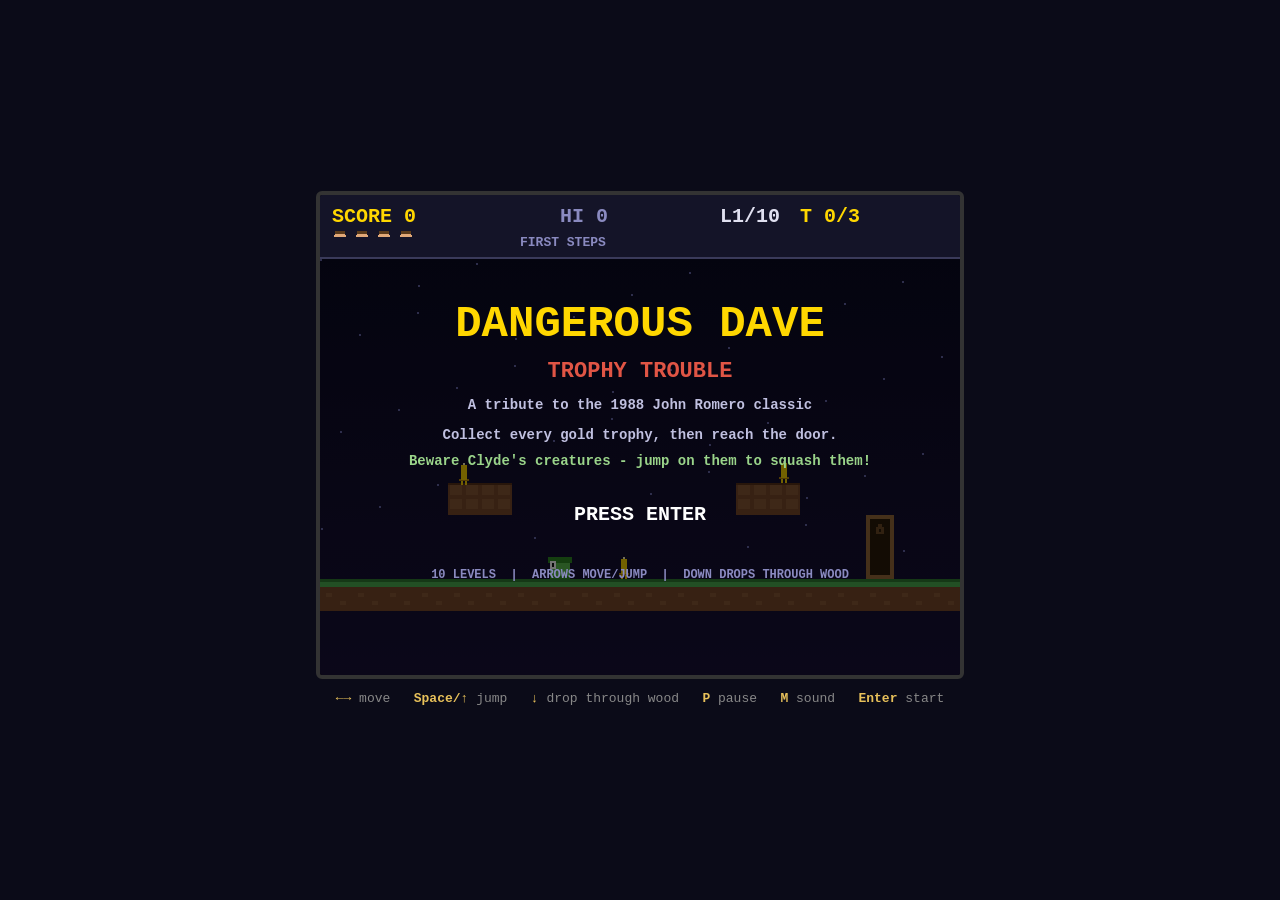
==== dangerous-dave/index.html @ ae42effb "Add Dangerous Dave tribute game (10 levels, HTML5)" ====
<!DOCTYPE html>
<html lang="en">
<head>
<meta charset="UTF-8">
<meta name="viewport" content="width=device-width, initial-scale=1.0">
<title>Dangerous Dave - Trophy Trouble</title>
<style>
  html,body{margin:0;padding:0;background:#0b0b18;color:#ddd;
    font-family:"Courier New",monospace;display:flex;flex-direction:column;align-items:center;
    min-height:100vh;justify-content:center;gap:10px;user-select:none;}
  canvas{image-rendering:pixelated;image-rendering:crisp-edges;border:4px solid #333;
    border-radius:6px;background:#000;max-width:96vw;max-height:80vh;width:auto;height:auto;}
  #hint{font-size:13px;color:#888;text-align:center;line-height:1.6;padding:0 10px;}
  #hint b{color:#e8c15a;}
</style>
</head>
<body>
<canvas id="g" width="640" height="480"></canvas>
<div id="hint"><b>&larr;&rarr;</b> move &nbsp; <b>Space/&uarr;</b> jump &nbsp; <b>&darr;</b> drop through wood &nbsp; <b>P</b> pause &nbsp; <b>M</b> sound &nbsp; <b>Enter</b> start</div>
<script>
"use strict";
/* ============================================================
   DANGEROUS DAVE: TROPHY TROUBLE
   A tribute to Dangerous Dave (1988, John Romero / Softdisk).
   Collect every gold trophy in Clyde's hideout, then reach the door.
   Ten hand-built levels. Fixed screens, chunky pixels, beepy sound.
   ============================================================ */

const canvas = document.getElementById("g");
const ctx = canvas.getContext("2d");
const TILE = 32, COLS = 20, ROWS = 13, HUD = 64;

/*__MAPS__*/
const LEVEL_MAPS = [
{ name: "FIRST STEPS", map: [
"                    ",
"                    ",
"                    ",
"                    ",
"                    ",
"                    ",
"                    ",
"                    ",
"    T         T     ",
"    ##       ##     ",
"                    ",
"  P    E T       D  ",
"GGGGGGGGGGGGGGGGGGGG"
] },
{ name: "HIGHER", map: [
"                    ",
"                    ",
"                    ",
"                    ",
"                    ",
"                    ",
"                    ",
"                    ",
"      T       T     ",
"      #      ###    ",
"     ##      ###    ",
" P  ### E T  ###D   ",
"GGGGGGGGGGGGGGGGGGGG"
] },
{ name: "THE FIRST PIT", map: [
"                    ",
"                    ",
"                    ",
"                    ",
"                    ",
"                    ",
"                    ",
"                    ",
"                    ",
"      TT            ",
"      ##            ",
" P E      E     DT  ",
"GGGGGG  GGGGG  GGGGG"
] },
{ name: "GHOST TOWN", map: [
"                    ",
"                    ",
"                    ",
"                    ",
"                    ",
"                    ",
"         V          ",
"                    ",
"  T             T   ",
" ##             ##  ",
"                    ",
"P  E     T        DE",
"GGGG  GGGGGGGG  GGGG"
] },
{ name: "STAIRWAY", map: [
"                    ",
"                    ",
"                    ",
"                    ",
"                    ",
"                    ",
"                    ",
"     T              ",
"     #         T    ",
"    ##        ###   ",
"   ###        ###   ",
"P #### ET   E ###  D",
"GGGGGGGGG  GGGGGGGGG"
] },
{ name: "TOWERS", map: [
"                    ",
"                    ",
"                    ",
"                    ",
"                    ",
"                    ",
"                    ",
"         T          ",
"  T     ###      T  ",
" ##     ###     ##  ",
"     #  ###     ##  ",
"P     E ### T E ## D",
"GGGGGGGGGGGGGGGGGGGG"
] },
{ name: "FAST COMPANY", map: [
"                    ",
"                    ",
"                    ",
"                    ",
"                    ",
"                    ",
"           T  T     ",
"        --------    ",
"                    ",
"  T   T             ",
" ---------          ",
"P   F     F    TF  D",
"GGGGG  GGGGGG  GGGGG"
] },
{ name: "THE GAUNTLET", map: [
"                    ",
"                    ",
"                    ",
"                    ",
"                    ",
"   V    V           ",
"                    ",
"       T            ",
" T     ##     T     ",
" ##           #     ",
"      #             ",
"F     P  E     D    ",
"GGGG  GGGGG  GGG  GG"
] },
{ name: "HIGH DOOR", map: [
"                    ",
"                    ",
"                    ",
"                    ",
"              V     ",
"                    ",
"                    ",
"                    ",
"         TD T       ",
"         ####       ",
"        #####       ",
" P   T E#####  T F  ",
"GGGGGGGGGG  GGGGGGGG"
] },
{ name: "CLYDE'S LAIR", map: [
"                    ",
"                    ",
"                    ",
"                    ",
"  V      V          ",
"                    ",
"                    ",
"                    ",
"   TT   TT       T  ",
"   ##   ##      ##  ",
"                    ",
"PT        E      FD ",
"GGGGG  GGGGGG  GGGGG"
] }
];
/*__MAPS_END__*/

// ---------------- audio ----------------
let actx = null, muted = false;
function tone(f, d, vol, slide, type) {
  if (muted) return;
  try {
    actx = actx || new (window.AudioContext || window.webkitAudioContext)();
    if (actx.state === "suspended") actx.resume();
    const o = actx.createOscillator(), g = actx.createGain();
    o.type = type || "square";
    o.frequency.setValueAtTime(f, actx.currentTime);
    if (slide) o.frequency.exponentialRampToValueAtTime(Math.max(30, slide), actx.currentTime + d);
    g.gain.setValueAtTime(vol || 0.05, actx.currentTime);
    g.gain.exponentialRampToValueAtTime(0.0001, actx.currentTime + d);
    o.connect(g); g.connect(actx.destination);
    o.start(); o.stop(actx.currentTime + d);
  } catch (e) {}
}
const S = {
  jump:   () => tone(200, .18, .05, 480),
  coin:   () => { tone(880, .07, .05); setTimeout(() => tone(1320, .1, .05), 60); },
  stomp:  () => tone(150, .12, .06, 50),
  hurt:   () => tone(300, .25, .06, 90),
  door:   () => { [523, 659, 784].forEach((f, i) => setTimeout(() => tone(f, .12, .05), i * 90)); },
  locked: () => tone(110, .12, .05, 90),
  level:  () => { [392, 523, 659, 784].forEach((f, i) => setTimeout(() => tone(f, .13, .05), i * 100)); },
  over:   () => { [330, 262, 196, 131].forEach((f, i) => setTimeout(() => tone(f, .2, .06), i * 160)); },
  win:    () => { [523, 659, 784, 1046, 1318].forEach((f, i) => setTimeout(() => tone(f, .16, .05), i * 120)); },
};

// ---------------- input ----------------
const keys = {};
let jumpBuf = 0, dropQueued = false, enterQueued = false;
addEventListener("keydown", e => {
  const k = e.key;
  if (["ArrowUp","ArrowDown","ArrowLeft","ArrowRight"," "].includes(k)) e.preventDefault();
  if (k === " " || k === "ArrowUp" || k === "w" || k === "W") jumpBuf = 0.12;
  if (k === "ArrowDown" || k === "s" || k === "S") dropQueued = true;
  if (k === "Enter") enterQueued = true;
  if (k === "m" || k === "M") muted = !muted;
  keys[k] = true;
});
addEventListener("keyup", e => { keys[e.key] = false; });

// ---------------- level data ----------------
let tiles = [];          // tiles[r][c]
let trophies = [], foes = [], door = null, spawn = null, lvlName = "";

const SOLID = { "#": 1, G: 1, B: 1 };
function tileAt(c, r) {
  if (c < 0 || c >= COLS || r >= ROWS) return "X"; // walls at edges, void below map
  if (r < 0) return " ";
  return tiles[r][c];
}
function solidAt(c, r) { const t = tileAt(c, r); return t === "X" || SOLID[t] === 1; }
function platAt(c, r) { return tileAt(c, r) === "-"; }
function doorAt(c, r) { return tileAt(c, r) === "D"; }

function loadLevel(i) {
  const lv = LEVEL_MAPS[i];
  lvlName = lv.name;
  tiles = lv.map.map(row => row.split(""));
  trophies = []; foes = []; door = null; spawn = null;
  for (let r = 0; r < ROWS; r++) for (let c = 0; c < COLS; c++) {
    const ch = tiles[r][c];
    const x = c * TILE, y = r * TILE;
    if (ch === "T") trophies.push({ x: x + TILE / 2, baseY: (r + 1) * TILE + (platAt(c, r + 1) ? 18 : 0), got: false, t: Math.random() * 6.28, under: tileAt(c, r + 1) });
    else if (ch === "E" || ch === "F") foes.push(mkWalker(x, r, ch === "F"));
    else if (ch === "V") foes.push(mkGhost(x, y));
    else if (ch === "D") door = { c, r };
    else if (ch === "P") spawn = { x: x + TILE / 2, y: (r + 1) * TILE };
  }
}
function mkWalker(x, r, fast) {
  return { kind: "w", fast, x: x + 6, y: (r + 1) * TILE - 28, w: 20, h: 28, vx: 0, vy: 0, dir: -1, dead: false, sx: x + 6, sy: (r + 1) * TILE - 28 };
}
function mkGhost(x, y) {
  return { kind: "g", x: x + 6, y: y + 8, w: 20, h: 20, homeX: x + 6, homeY: y + 8, t: Math.random() * 6.28, dead: false, sx: x + 6, sy: y + 8 };
}

// ---------------- player ----------------
const pl = { x: 0, y: 0, w: 18, h: 28, vx: 0, vy: 0, dir: 1, ground: false, coyote: 0, inv: 0, anim: 0, dropT: 0 };
let lives = 3, score = 0, hi = 0;
try { hi = parseInt(localStorage.getItem("dd_hi") || "0", 10) || 0; } catch (e) {}

function resetPlayer() {
  pl.x = spawn.x - pl.w / 2; pl.y = spawn.y - pl.h - 2;
  pl.vx = 0; pl.vy = 0; pl.ground = false; pl.inv = 0; pl.dropT = 0;
}
function resetFoes() { foes.forEach(f => { f.x = f.sx; f.y = f.sy; f.vx = 0; f.vy = 0; f.dead = false; f.dir = -1; }); }

// ---------------- game state ----------------
let state = "title";      // title | intro | play | clear | dead | over | win | pause
let stT = 0, levelIdx = 0, lockT = 0;
let doorOpen = false, buzzT = 0;

function newGame() { lives = 3; score = 0; levelIdx = 0; gotoLevel(0); }
function gotoLevel(i) {
  levelIdx = i; loadLevel(i); resetPlayer(); resetFoes();
  doorOpen = trophies.every(t => t.got); stT = 0;
  if (i === 0 && lives === 3) state = "title";
  else { state = "intro"; stT = 0; }
}
function die(kind) { // kind: 'pit' | 'touch'
  if (pl.inv > 0 && kind === "touch") return;
  lives--;
  if (kind === "pit") S.hurt();
  else S.hurt();
  if (lives < 0) { state = "over"; S.over(); saveHi(); }
  else {
    if (kind === "pit") { resetPlayer(); resetFoes(); pl.inv = 2; }
    else { resetFoes(); pl.inv = 1.6; pl.vy = -260; pl.vx = -pl.dir * 120; }
    state = "play";
  }
}
function saveHi() { if (score > hi) { hi = score; try { localStorage.setItem("dd_hi", String(hi)); } catch (e) {} } }

// ---------------- physics ----------------
const GRAV = 1500, MOVE = 200, JUMP = 560;

function rectHits(x, y, w, h) {
  const hits = [];
  const c0 = Math.floor(x / TILE), c1 = Math.floor((x + w - 1) / TILE);
  const r0 = Math.floor(y / TILE), r1 = Math.floor((y + h - 1) / TILE);
  for (let r = r0; r <= r1; r++) for (let c = c0; c <= c1; c++) {
    if (solidAt(c, r)) hits.push({ c, r, plat: false });
    else if (platAt(c, r)) hits.push({ c, r, plat: true });
  }
  return hits;
}
function pushOut(e, w, h) { // resolve against solids only
  let hits = rectHits(e.x, e.y, w, h).filter(h => !h.plat);
  for (const h of hits) {
    if (e.vy > 0 && e.y + h > h.r * TILE + 2) { e.y = h.r * TILE - h; e.vy = 0; }
    else if (e.vy < 0 && e.y < (h.r + 1) * TILE - 2) { e.y = (h.r + 1) * TILE; e.vy = 0; }
  }
  hits = rectHits(e.x, e.y, w, h).filter(h => !h.plat);
  for (const h of hits) {
    if (e.vx > 0 && e.x + w > h.c * TILE + 2) { e.x = h.c * TILE - w; e.vx = 0; }
    else if (e.vx < 0 && e.x < (h.c + 1) * TILE - 2) { e.x = (h.c + 1) * TILE; e.vx = 0; }
  }
}

function movePlayer(dt) {
  if (pl.inv > 0) pl.inv -= dt;
  if (pl.dropT > 0) pl.dropT -= dt;

  let mv = 0;
  if (keys["ArrowLeft"] || keys["a"] || keys["A"]) mv--;
  if (keys["ArrowRight"] || keys["d"] || keys["D"]) mv++;
  pl.vx = mv * MOVE;
  if (mv) { pl.dir = mv; pl.anim += dt * 9; } else pl.anim = 0;

  if (jumpBuf > 0) jumpBuf -= dt;
  if (pl.ground) pl.coyote = 0.09; else if (pl.coyote > 0) pl.coyote -= dt;

  // drop through one-way platforms
  const fc = Math.floor((pl.x + pl.w / 2) / TILE);
  const fr = Math.floor((pl.y + pl.h + 1) / TILE);
  if (dropQueued && pl.ground && platAt(fc, fr)) { pl.y += 4; pl.ground = false; pl.dropT = 0.2; }
  dropQueued = false;

  // jump
  if (jumpBuf > 0 && (pl.ground || pl.coyote > 0)) {
    pl.vy = -JUMP; pl.ground = false; pl.coyote = 0; jumpBuf = 0; S.jump();
  }

  // horizontal
  pl.x += pl.vx * dt;
  let hits = rectHits(pl.x, pl.y, pl.w, pl.h).filter(h => !h.plat);
  for (const h of hits) {
    if (pl.vx > 0 && pl.x + pl.w > h.c * TILE + 2) pl.x = h.c * TILE - pl.w;
    else if (pl.vx < 0 && pl.x < (h.c + 1) * TILE - 2) pl.x = (h.c + 1) * TILE;
  }

  // vertical
  const prevBottom = pl.y + pl.h;
  pl.vy = Math.min(pl.vy + GRAV * dt, 800);
  pl.y += pl.vy * dt;
  pl.ground = false;
  hits = rectHits(pl.x, pl.y, pl.w, pl.h);
  for (const h of hits) {
    const topY = h.plat ? h.r * TILE + 18 : h.r * TILE;
    if (h.plat) {
      // one-way: land only when falling from above and not dropping through
      if (pl.vy > 0 && prevBottom <= topY + 10 && pl.y + pl.h >= topY && pl.dropT <= 0 && !(keys["ArrowDown"] || keys["s"] || keys["S"])) {
        pl.y = topY - pl.h; pl.vy = 0; pl.ground = true;
      }
    } else {
      if (pl.vy > 0 && prevBottom <= h.r * TILE + 12 && pl.y + pl.h >= h.r * TILE) {
        pl.y = h.r * TILE - pl.h; pl.vy = 0; pl.ground = true;
      } else if (pl.vy < 0 && pl.y < (h.r + 1) * TILE) {
        pl.y = (h.r + 1) * TILE; pl.vy = 0;
      }
    }
  }
  // clamp to screen sides (walls are solid, but be safe)
  if (pl.x < 0) pl.x = 0;
  if (pl.x + pl.w > COLS * TILE) pl.x = COLS * TILE - pl.w;

  // fell into a pit
  if (pl.y > ROWS * TILE + 30) die("pit");
}

function moveFoes(dt) {
  for (const f of foes) {
    if (f.dead) continue;
    if (f.kind === "w") {
      const spd = f.fast ? 120 : 45 + levelIdx * 4;
      f.vx = f.dir * spd;
      f.vy = Math.min(f.vy + GRAV * dt, 800);
      f.x += f.vx * dt;
      // wall ahead?
      let aheadC = Math.floor((f.x + (f.dir > 0 ? f.w + 2 : -2)) / TILE);
      let midR = Math.floor((f.y + f.h / 2) / TILE);
      if (solidAt(aheadC, midR)) f.dir *= -1;
      pushOut(f, f.w, f.h);
      f.y += f.vy * dt;
      pushOut(f, f.w, f.h);
      // ledge ahead?
      aheadC = Math.floor((f.x + (f.dir > 0 ? f.w + 3 : -3)) / TILE);
      const belowR = Math.floor((f.y + f.h + 4) / TILE);
      if (!solidAt(aheadC, belowR) && !platAt(aheadC, belowR)) f.dir *= -1;
      if (f.y > ROWS * TILE + 30) f.dead = true;
      // stomp?
      if (overlap(pl, f)) {
        if (pl.vy > 60 && pl.y + pl.h - f.y < 16) {
          f.dead = true; score += 200; S.stomp(); pl.vy = -330; pl.y = f.y - pl.h;
        } else die("touch");
      }
    } else {
      // ghost: homes toward the player, wobbly flight
      f.t += dt;
      const spd = 60 + levelIdx * 3;
      const dx = (pl.x + pl.w / 2) - (f.x + f.w / 2);
      const dy = (pl.y + 2) - (f.y + f.h / 2);
      f.x += Math.sign(dx) * Math.min(Math.abs(dx), spd * dt);
      f.y += Math.sign(dy) * Math.min(Math.abs(dy), (spd * 0.8) * dt);
      f.y += Math.sin(f.t * 4) * 6 * dt;
      f.x = Math.max(4, Math.min(COLS * TILE - f.w - 4, f.x));
      f.y = Math.max(HUD + 10, Math.min(ROWS * TILE - 34, f.y));
      if (overlap(pl, f)) die("touch");
    }
  }
}
function overlap(a, b) {
  return a.x < b.x + b.w && a.x + a.w > b.x && a.y < b.y + b.h && a.y + a.h > b.y;
}

// ---------------- update ----------------
function update(dt) {
  stT += dt;
  if (lockT > 0) lockT -= dt;
  if (state === "intro") {
    if (stT > 1.4 || enterQueued) { enterQueued = false; state = "play"; }
    return;
  }
  if (state === "clear") {
    if (stT > 1.0) {
      if (levelIdx + 1 >= LEVEL_MAPS.length) { state = "win"; S.win(); saveHi(); }
      else { score += 500; S.level(); gotoLevel(levelIdx + 1); }
    }
    return;
  }
  if (state !== "play") return;

  movePlayer(dt);
  moveFoes(dt);

  // trophies
  for (const t of trophies) {
    if (t.got) continue;
    const cx = pl.x + pl.w / 2, feet = pl.y + pl.h;
    if (Math.abs(cx - t.x) < 22 && Math.abs(feet - t.baseY) < 20) {
      t.got = true; score += 100; S.coin();
      if (trophies.every(x => x.got)) { doorOpen = true; S.door(); }
    }
  }

  // door
  if (door) {
    const dx = door.c * TILE, dy = (door.r - 1) * TILE;
    const drect = { x: dx + 2, y: dy, w: 28, h: TILE * 2 };
    if (overlap(pl, drect)) {
      if (doorOpen) { state = "clear"; stT = 0; }
      else if (buzzT <= 0) { S.locked(); buzzT = 0.4; pl.x = Math.min(pl.x, dx - pl.w - 1); }
    }
  }
  if (lockT > 0) lockT -= dt;

  if (keys["p"] || keys["P"]) { state = "pause"; keys["p"] = keys["P"] = false; }
}

// ============================================================
//  DRAWING
// ============================================================
function rrect(x, y, w, h, col) { ctx.fillStyle = col; ctx.fillRect(Math.round(x), Math.round(y), w, h); }

function drawTiles() {
  // sky
  const grad = ctx.createLinearGradient(0, HUD, 0, HUD + ROWS * TILE);
  grad.addColorStop(0, "#0a0a22"); grad.addColorStop(1, "#181038");
  ctx.fillStyle = grad; ctx.fillRect(0, HUD, 640, ROWS * TILE);
  // stars
  ctx.fillStyle = "#6666aa";
  for (let i = 0; i < 40; i++) {
    const sx = (i * 97) % 640, sy = HUD + ((i * 53) % (ROWS * TILE - 120));
    ctx.fillRect(sx, sy, 2, 2);
  }
  for (let r = 0; r < ROWS; r++) for (let c = 0; c < COLS; c++) {
    const ch = tiles[r][c];
    const x = c * TILE, y = r * TILE;
    if (ch === "#") { // brick
      rrect(x, y, TILE, TILE, "#7a4a2a");
      rrect(x + 2, y + 2, 12, 10, "#8a5a36");
      rrect(x + 18, y + 2, 12, 10, "#8a5a36");
      rrect(x + 2, y + 16, 12, 10, "#8a5a36");
      rrect(x + 18, y + 16, 12, 10, "#8a5a36");
      rrect(x, y, TILE, 2, "#5a3218");
    } else if (ch === "G") { // grass ground
      rrect(x, y, TILE, TILE, "#7a4a2a");
      rrect(x, y, TILE, 8, "#4caf50");
      rrect(x, y, TILE, 3, "#2e7d32");
      rrect(x + 6, y + 14, 6, 4, "#8a5a36");
      rrect(x + 20, y + 22, 6, 4, "#8a5a36");
    } else if (ch === "-") { // wood platform
      rrect(x, y + 14, TILE, 18, "#8a5a2a");
      rrect(x, y + 14, TILE, 3, "#6e421e");
      rrect(x, y + 28, TILE, 4, "#6e421e");
    }
  }
}

function drawTrophies() {
  for (const t of trophies) {
    if (t.got) continue;
    t.t += 0.05;
    const bob = Math.sin(t.t) * 2;
    const by = t.baseY - 16 + bob, x = t.x - 8;
    rrect(x + 3, by + 10, 10, 2, "#b8860b");
    rrect(x + 5, by + 2, 6, 9, "#ffd700");
    rrect(x + 5, by - 4, 6, 6, "#ffd700");
    rrect(x + 7, by - 6, 2, 2, "#fff6c0");
    rrect(x + 5, by + 12, 2, 4, "#ffd700");
    rrect(x + 9, by + 12, 2, 4, "#ffd700");
  }
}

function drawDoor() {
  if (!door) return;
  const x = door.c * TILE, y = (door.r - 1) * TILE;
  const open = doorOpen || (state === "clear");
  const col1 = open ? "#ffd700" : "#9a6a3a";
  const col2 = open ? "#fff6c0" : "#6e4a26";
  rrect(x + 2, y, 28, TILE * 2, col1);
  rrect(x + 6, y + 4, 20, TILE * 2 - 8, "#2a1a0a");
  if (open) { // glow pulse
    const a = 0.25 + 0.2 * Math.sin(stT * 8);
    rrect(x, y - 4, 32, TILE * 2 + 8, `rgba(255,215,0,${a.toFixed(2)})`);
    rrect(x + 10, y + 6, 12, 26, "#fff6c0");
  } else { // padlock
    rrect(x + 12, y + 12, 8, 7, col2);
    rrect(x + 14, y + 9, 4, 4, col2);
    rrect(x + 15, y + 14, 2, 3, "#2a1a0a");
  }
}

function drawFoes() {
  for (const f of foes) {
    if (f.dead) continue;
    if (f.kind === "w") {
      const body = f.fast ? "#e05545" : "#5cbf4e";
      const dark = f.fast ? "#a03020" : "#2e8a24";
      rrect(f.x, f.y + 6, f.w, f.h - 6, body);
      rrect(f.x - 2, f.y + 6, f.w + 4, 6, dark);
      rrect(f.x + (f.dir > 0 ? f.w - 6 : 0), f.y + 10, 6, 8, "#fff");
      rrect(f.x + (f.dir > 0 ? f.w - 4 : 2), f.y + 12, 2, 4, "#111");
      rrect(f.x, f.y + f.h - 3, f.w, 3, dark);
    } else {
      ctx.globalAlpha = 0.75;
      const wob = Math.sin(f.t * 6) * 3;
      rrect(f.x, f.y + 4, f.w, f.h - 4, "#cfe8ff");
      rrect(f.x, f.y + 4, f.w, 6, "#9ad4ff");
      rrect(f.x + 4, f.y + 10, 3, 3, "#204060");
      rrect(f.x + 13, f.y + 10, 3, 3, "#204060");
      // wavy tail
      for (let i = 0; i < 3; i++)
        rrect(f.x + i * 7, f.y + f.h - 2 + wob + (i % 2) * 2, 4, 4, "#cfe8ff");
      ctx.globalAlpha = 1;
    }
  }
}

function drawPlayer() {
  if (pl.inv > 0 && Math.floor(pl.inv * 12) % 2 === 0) return;
  const x = pl.x, y = pl.y;
  const run = Math.abs(pl.vx) > 10 && pl.ground;
  const leg = run ? Math.floor(pl.anim) % 2 : 0;
  // legs
  rrect(x + 2 + (leg ? 2 : 0), y + 20, 6, 8, "#2b5bc4");
  rrect(x + 10 - (leg ? 2 : 0), y + 20, 6, 8, "#2b5bc4");
  // body (red shirt)
  rrect(x, y + 12, 18, 9, "#e03028");
  rrect(x, y + 12, 18, 2, "#a01810");
  // arms
  rrect(x + (pl.dir > 0 ? 17 : -1), y + 13, 2, 7, "#e0a878");
  // head
  rrect(x + 3, y + 2, 12, 11, "#e0a878");
  rrect(x + 3, y + 2, 12, 4, "#5a3a1a");           // hair
  rrect(x + (pl.dir > 0 ? 12 : 3), y + 6, 3, 3, "#fff");
  rrect(x + (pl.dir > 0 ? 13 : 5), y + 7, 2, 2, "#111");
}

function drawHUD() {
  rrect(0, 0, 640, HUD, "#141428");
  rrect(0, HUD - 2, 640, 2, "#3a3a5a");
  ctx.fillStyle = "#ffd700"; ctx.font = "bold 20px 'Courier New',monospace";
  ctx.textAlign = "left"; ctx.textBaseline = "middle";
  ctx.fillText("SCORE " + score, 12, 22);
  ctx.fillStyle = "#8a8ac0";
  ctx.fillText("HI " + hi, 240, 22);
  ctx.fillStyle = "#e0e0f0";
  ctx.fillText("L" + (levelIdx + 1) + "/" + LEVEL_MAPS.length, 400, 22);
  ctx.fillStyle = "#ffd700";
  const got = trophies.filter(t => t.got).length;
  ctx.fillText("T " + got + "/" + trophies.length, 480, 22);
  // lives as little heads
  for (let i = 0; i < Math.max(0, lives + 1); i++) {
    rrect(14 + i * 22, 40, 12, 2, "#e0a878");
    rrect(15 + i * 22, 36, 10, 6, "#e0a878");
    rrect(15 + i * 22, 36, 10, 3, "#5a3a1a");
  }
  ctx.fillStyle = "#8a8ac0"; ctx.font = "bold 13px 'Courier New',monospace";
  ctx.fillText(lvlName, 200, 48);
  if (muted) { ctx.fillStyle = "#e05545"; ctx.fillText("MUTED", 520, 48); }
}

function drawOverlay() {
  ctx.fillStyle = "rgba(0,0,0,0.55)";
  ctx.fillRect(0, HUD, 640, ROWS * TILE);
  ctx.textAlign = "center"; ctx.textBaseline = "middle";
  if (state === "title") {
    ctx.fillStyle = "#ffd700"; ctx.font = "bold 44px 'Courier New',monospace";
    ctx.fillText("DANGEROUS DAVE", 320, 130);
    ctx.fillStyle = "#e05545"; ctx.font = "bold 22px 'Courier New',monospace";
    ctx.fillText("TROPHY TROUBLE", 320, 176);
    ctx.fillStyle = "#c0c0e0"; ctx.font = "bold 14px 'Courier New',monospace";
    ctx.fillText("A tribute to the 1988 John Romero classic", 320, 210);
    ctx.fillText("Collect every gold trophy, then reach the door.", 320, 240);
    ctx.fillStyle = "#9ad48a";
    ctx.fillText("Beware Clyde's creatures - jump on them to squash them!", 320, 266);
    if (Math.floor(stT * 1.5) % 2 === 0) {
      ctx.fillStyle = "#ffffff"; ctx.font = "bold 20px 'Courier New',monospace";
      ctx.fillText("PRESS ENTER", 320, 320);
    }
    ctx.fillStyle = "#8a8ac0"; ctx.font = "bold 12px 'Courier New',monospace";
    ctx.fillText("10 LEVELS  |  ARROWS MOVE/JUMP  |  DOWN DROPS THROUGH WOOD", 320, 380);
  } else if (state === "intro") {
    ctx.fillStyle = "#ffd700"; ctx.font = "bold 34px 'Courier New',monospace";
    ctx.fillText("LEVEL " + (levelIdx + 1), 320, 190);
    ctx.fillStyle = "#9ad48a"; ctx.font = "bold 18px 'Courier New',monospace";
    ctx.fillText(lvlName, 320, 232);
  } else if (state === "clear") {
    ctx.fillStyle = "#ffd700"; ctx.font = "bold 30px 'Courier New',monospace";
    ctx.fillText("LEVEL CLEAR!", 320, 210);
  } else if (state === "over") {
    ctx.fillStyle = "#e05545"; ctx.font = "bold 44px 'Courier New',monospace";
    ctx.fillText("GAME OVER", 320, 180);
    ctx.fillStyle = "#ffd700"; ctx.font = "bold 22px 'Courier New',monospace";
    ctx.fillText("SCORE " + score, 320, 240);
    if (score >= hi && score > 0) { ctx.fillStyle = "#9ad48a"; ctx.fillText("NEW HIGH SCORE!", 320, 276); }
    if (Math.floor(stT * 1.5) % 2 === 0) {
      ctx.fillStyle = "#fff"; ctx.font = "bold 18px 'Courier New',monospace";
      ctx.fillText("PRESS ENTER", 320, 330);
    }
  } else if (state === "win") {
    ctx.fillStyle = "#ffd700"; ctx.font = "bold 44px 'Courier New',monospace";
    ctx.fillText("YOU WIN!", 320, 170);
    ctx.fillStyle = "#c0c0e0"; ctx.font = "bold 16px 'Courier New',monospace";
    ctx.fillText("Dave escaped Clyde's lair with all the gold!", 320, 220);
    ctx.fillStyle = "#ffd700"; ctx.font = "bold 24px 'Courier New',monospace";
    ctx.fillText("FINAL SCORE " + score, 320, 262);
    if (score >= hi && score > 0) { ctx.fillStyle = "#9ad48a"; ctx.fillText("NEW HIGH SCORE!", 320, 298); }
    if (Math.floor(stT * 1.5) % 2 === 0) {
      ctx.fillStyle = "#fff"; ctx.font = "bold 18px 'Courier New',monospace";
      ctx.fillText("PRESS ENTER", 320, 350);
    }
  } else if (state === "pause") {
    ctx.fillStyle = "#fff"; ctx.font = "bold 36px 'Courier New',monospace";
    ctx.fillText("PAUSED", 320, 220);
    ctx.fillStyle = "#8a8ac0"; ctx.font = "bold 14px 'Courier New',monospace";
    ctx.fillText("PRESS P TO RESUME", 320, 270);
  }
}

function draw() {
  drawTiles();
  drawTrophies();
  drawDoor();
  drawFoes();
  drawPlayer();
  drawHUD();
  if (["title","intro","clear","over","win","pause"].includes(state)) drawOverlay();
}

// ---------------- loop ----------------
let last = 0;
function frame(ts) {
  const dt = Math.min(0.033, (ts - last) / 1000 || 0.016);
  last = ts;
  if (state === "title") {
    stT += dt;
    if (enterQueued) { enterQueued = false; state = "intro"; stT = 0; }
  } else if (state === "over" || state === "win") {
    stT += dt;
    if (enterQueued) { enterQueued = false; newGame(); state = "intro"; stT = 0; }
  } else if (state === "pause") {
    if (keys["p"] || keys["P"]) { state = "play"; keys["p"] = keys["P"] = false; }
    if (enterQueued) enterQueued = false;
  } else {
    update(dt);
  }
  draw();
  requestAnimationFrame(frame);
}

loadLevel(0);
requestAnimationFrame(frame);
</script>
</body>
</html>
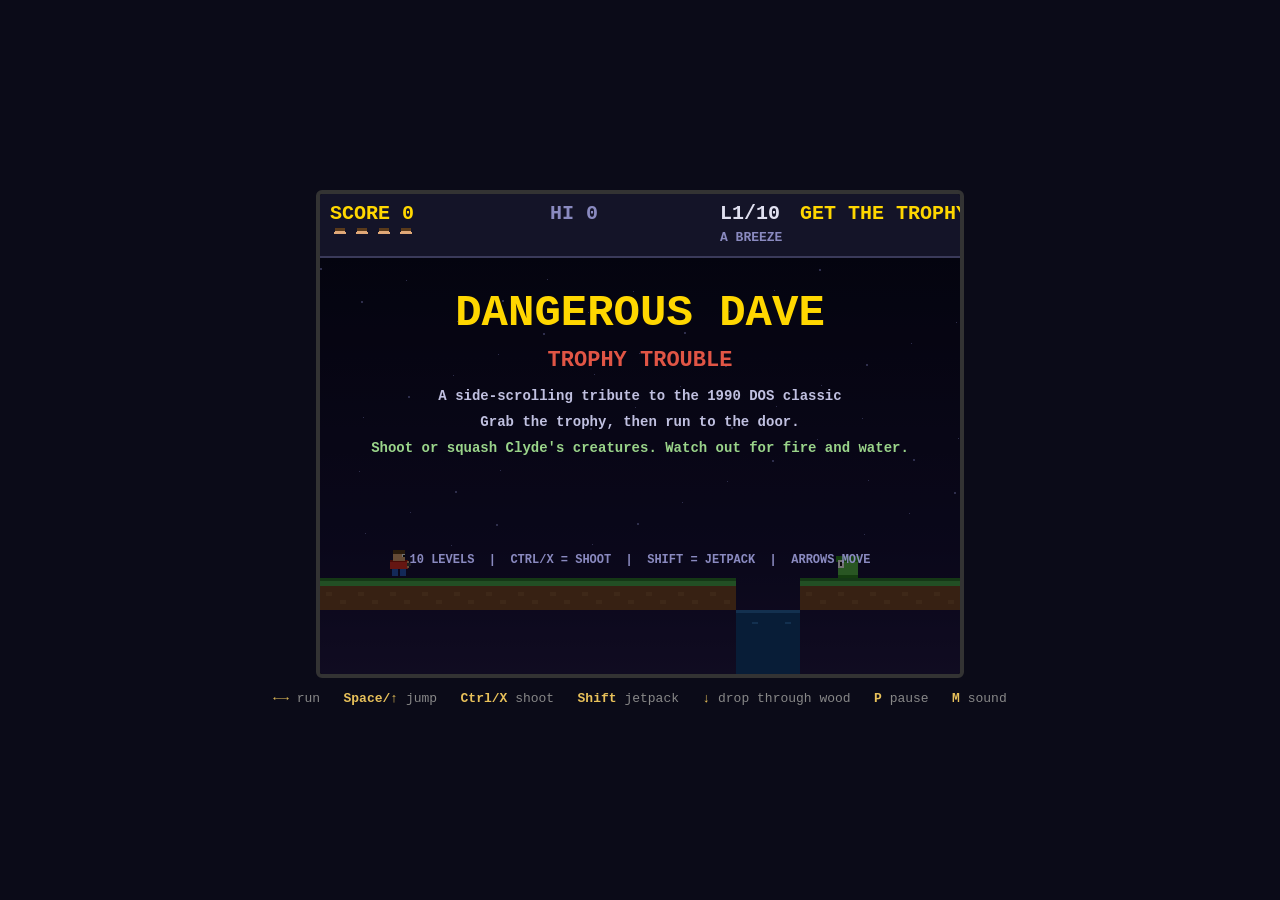
==== commit edef51cc: "Rework Dangerous Dave as side-scroller: gun, jetpack, fire/water, trophy->door (1990 DOS style)" ====
--- a/dangerous-dave/index.html
+++ b/dangerous-dave/index.html
@@ -9,183 +9,159 @@
     font-family:"Courier New",monospace;display:flex;flex-direction:column;align-items:center;
     min-height:100vh;justify-content:center;gap:10px;user-select:none;}
   canvas{image-rendering:pixelated;image-rendering:crisp-edges;border:4px solid #333;
-    border-radius:6px;background:#000;max-width:96vw;max-height:80vh;width:auto;height:auto;}
-  #hint{font-size:13px;color:#888;text-align:center;line-height:1.6;padding:0 10px;}
+    border-radius:6px;background:#000;max-width:96vw;max-height:82vh;width:auto;height:auto;}
+  #hint{font-size:13px;color:#888;text-align:center;line-height:1.7;padding:0 10px;max-width:760px;}
   #hint b{color:#e8c15a;}
 </style>
 </head>
 <body>
 <canvas id="g" width="640" height="480"></canvas>
-<div id="hint"><b>&larr;&rarr;</b> move &nbsp; <b>Space/&uarr;</b> jump &nbsp; <b>&darr;</b> drop through wood &nbsp; <b>P</b> pause &nbsp; <b>M</b> sound &nbsp; <b>Enter</b> start</div>
+<div id="hint"><b>&larr;&rarr;</b> run &nbsp; <b>Space/&uarr;</b> jump &nbsp; <b>Ctrl/X</b> shoot &nbsp; <b>Shift</b> jetpack &nbsp; <b>&darr;</b> drop through wood &nbsp; <b>P</b> pause &nbsp; <b>M</b> sound</div>
 <script>
 "use strict";
 /* ============================================================
    DANGEROUS DAVE: TROPHY TROUBLE
-   A tribute to Dangerous Dave (1988, John Romero / Softdisk).
-   Collect every gold trophy in Clyde's hideout, then reach the door.
-   Ten hand-built levels. Fixed screens, chunky pixels, beepy sound.
+   Side-scrolling tribute to Dangerous Dave (1990 DOS, John
+   Romero / Softdisk). Grab the trophy, then reach the door.
+   Watch for fire, water and Clyde's creatures. Jetpack helps.
    ============================================================ */
-
 const canvas = document.getElementById("g");
 const ctx = canvas.getContext("2d");
-const TILE = 32, COLS = 20, ROWS = 13, HUD = 64;
-
-/*__MAPS__*/
-const LEVEL_MAPS = [
-{ name: "FIRST STEPS", map: [
-"                    ",
-"                    ",
-"                    ",
-"                    ",
-"                    ",
-"                    ",
-"                    ",
-"                    ",
-"    T         T     ",
-"    ##       ##     ",
-"                    ",
-"  P    E T       D  ",
-"GGGGGGGGGGGGGGGGGGGG"
-] },
-{ name: "HIGHER", map: [
-"                    ",
-"                    ",
-"                    ",
-"                    ",
-"                    ",
-"                    ",
-"                    ",
-"                    ",
-"      T       T     ",
-"      #      ###    ",
-"     ##      ###    ",
-" P  ### E T  ###D   ",
-"GGGGGGGGGGGGGGGGGGGG"
-] },
-{ name: "THE FIRST PIT", map: [
-"                    ",
-"                    ",
-"                    ",
-"                    ",
-"                    ",
-"                    ",
-"                    ",
-"                    ",
-"                    ",
-"      TT            ",
-"      ##            ",
-" P E      E     DT  ",
-"GGGGGG  GGGGG  GGGGG"
-] },
-{ name: "GHOST TOWN", map: [
-"                    ",
-"                    ",
-"                    ",
-"                    ",
-"                    ",
-"                    ",
-"         V          ",
-"                    ",
-"  T             T   ",
-" ##             ##  ",
-"                    ",
-"P  E     T        DE",
-"GGGG  GGGGGGGG  GGGG"
-] },
-{ name: "STAIRWAY", map: [
-"                    ",
-"                    ",
-"                    ",
-"                    ",
-"                    ",
-"                    ",
-"                    ",
-"     T              ",
-"     #         T    ",
-"    ##        ###   ",
-"   ###        ###   ",
-"P #### ET   E ###  D",
-"GGGGGGGGG  GGGGGGGGG"
-] },
-{ name: "TOWERS", map: [
-"                    ",
-"                    ",
-"                    ",
-"                    ",
-"                    ",
-"                    ",
-"                    ",
-"         T          ",
-"  T     ###      T  ",
-" ##     ###     ##  ",
-"     #  ###     ##  ",
-"P     E ### T E ## D",
-"GGGGGGGGGGGGGGGGGGGG"
-] },
-{ name: "FAST COMPANY", map: [
-"                    ",
-"                    ",
-"                    ",
-"                    ",
-"                    ",
-"                    ",
-"           T  T     ",
-"        --------    ",
-"                    ",
-"  T   T             ",
-" ---------          ",
-"P   F     F    TF  D",
-"GGGGG  GGGGGG  GGGGG"
-] },
-{ name: "THE GAUNTLET", map: [
-"                    ",
-"                    ",
-"                    ",
-"                    ",
-"                    ",
-"   V    V           ",
-"                    ",
-"       T            ",
-" T     ##     T     ",
-" ##           #     ",
-"      #             ",
-"F     P  E     D    ",
-"GGGG  GGGGG  GGG  GG"
-] },
-{ name: "HIGH DOOR", map: [
-"                    ",
-"                    ",
-"                    ",
-"                    ",
-"              V     ",
-"                    ",
-"                    ",
-"                    ",
-"         TD T       ",
-"         ####       ",
-"        #####       ",
-" P   T E#####  T F  ",
-"GGGGGGGGGG  GGGGGGGG"
-] },
-{ name: "CLYDE'S LAIR", map: [
-"                    ",
-"                    ",
-"                    ",
-"                    ",
-"  V      V          ",
-"                    ",
-"                    ",
-"                    ",
-"   TT   TT       T  ",
-"   ##   ##      ##  ",
-"                    ",
-"PT        E      FD ",
-"GGGGG  GGGGGG  GGGGG"
-] }
+const TILE = 32, ROWS = 13, HUD = 64, VIEWW = 640, VIEWH = 480;
+
+/*GEN_START*/
+// ---------- deterministic level generator (pure, testable in node) ----------
+function mulberry32(a) {
+  return function () {
+    a |= 0; a = (a + 0x6D2B79F5) | 0;
+    let t = Math.imul(a ^ (a >>> 15), 1 | a);
+    t = (t + Math.imul(t ^ (t >>> 7), 61 | t)) ^ t;
+    return ((t ^ (t >>> 14)) >>> 0) / 4294967296;
+  };
+}
+const LEVEL_NAMES = [
+  "A BREEZE", "WIDE OPEN", "THE GAPS", "HAUNTED HILLS",
+  "FIRE FIELDS", "HIGH LEDGES", "RUSH HOUR", "BLAZING TRAIL",
+  "CLYDE'S FORTRESS", "THE LAIR",
 ];
-/*__MAPS_END__*/
-
-// ---------------- audio ----------------
+
+function genLevel(i) {
+  const rnd = mulberry32(i * 7919 + 13);
+  const W = Math.min(64 + i * 6, 112);
+  const g = [];
+  for (let r = 0; r < ROWS; r++) g.push(Array(W).fill(" "));
+  for (let c = 0; c < W; c++) g[12][c] = "G"; // ground
+
+  const pits = [];    // {c,w}
+  const hills = [];   // {c,w,h}
+  const plats = [];   // {c,w,row,type}
+  let fires = [];     // column list
+
+  // trophy pedestal zone + door zone must stay flat:
+  const tCol = Math.floor(W * (0.60 + rnd() * 0.12));      // ~60-72%
+  const dCol = W - 5;
+  const zone = (c) => (c >= tCol - 5 && c <= tCol + 5) || (c >= dCol - 7);
+
+  let cur = 7;
+  const pitChance = Math.min(0.10 + i * 0.05, 0.42);
+  const hillChance = i >= 1 ? Math.min(0.10 + i * 0.03, 0.28) : 0;
+  while (cur < W - 16) {
+    cur += 4 + Math.floor(rnd() * 6);
+    if (cur >= W - 16) break;
+    if (zone(cur)) continue;
+    const r = rnd();
+    if (r < pitChance) {
+      let w = 2 + (rnd() < Math.min(i / 9, 0.6) ? 1 : 0);
+      if (w > 3 && rnd() < 0.5) w = 3;             // keep 4-wide rare
+      for (let cc = cur; cc < cur + w && cc < W - 1; cc++) g[12][cc] = " ";
+      pits.push({ c: cur, w }); cur += w + 1;
+    } else if (r < pitChance + hillChance && i >= 1) {
+      const h = 1 + (rnd() < i / 8 ? 1 : 0);        // 1-2 high (safe jump)
+      const w = 1 + (rnd() < 0.5 ? 1 : 0);
+      for (let cc = cur; cc < cur + w && cc < W - 1; cc++)
+        for (let rr = 12 - h; rr <= 11; rr++) g[rr][cc] = "#";
+      hills.push({ c: cur, w, h }); cur += w + 1;
+    } else if (r < pitChance + hillChance + 0.14 && i >= 2) {
+      // floating platform as a hop (never required)
+      const row = rnd() < 0.6 ? 10 : 9;
+      const w = 2 + Math.floor(rnd() * 3);
+      const type = rnd() < 0.5 ? "-" : "#";
+      for (let cc = cur; cc < cur + w && cc < W - 2; cc++) g[row][cc] = type;
+      plats.push({ c: cur, w, row, type }); cur += w + 1;
+    } else if (i >= 4 && rnd() < 0.5) {
+      fires.push(cur);                              // flame on flat ground
+      cur += 1;
+    }
+    if (i >= 5 && !zone(cur) && rnd() < 0.22) fires.push(cur); // extra flames
+  }
+
+  // ---- spawn area: force flat first 7 columns, no fire ----
+  for (let c = 0; c < 7; c++) { g[12][c] = "G"; for (let rr = 0; rr < 12; rr++) g[rr][c] = " "; }
+  fires = fires.filter(c => c >= 9 && !(c >= tCol - 4 && c <= tCol + 4) && !(c >= dCol - 6));
+
+  // ---- trophy pedestal (2-high block, reachable) ----
+  for (let rr = 10; rr <= 11; rr++) { g[rr][tCol] = "#"; g[rr][tCol + 1] = "#"; }
+  // ensure ground under pedestal
+  g[12][tCol] = "G"; g[12][tCol + 1] = "G";
+
+  // ---- door area: flat ----
+  for (let c = dCol - 2; c < W; c++) { g[12][c] = "G"; for (let rr = 0; rr < 12; rr++) g[rr][c] = " "; }
+
+  // ---- enemies ----
+  const foes = [];
+  const walkers = Math.min(2 + i, 8);
+  let placed = 0, guard = 0;
+  while (placed < walkers && guard++ < 300) {
+    const c = 10 + Math.floor(rnd() * (W - 22));
+    if (c < 8 || (c >= tCol - 4 && c <= tCol + 4) || c >= dCol - 5) continue;
+    if (g[12][c] !== "G") continue;
+    foes.push({ kind: "w", fast: i >= 6 && rnd() < 0.45, col: c, row: 11 });
+    placed++;
+  }
+  const ghostN = i >= 3 ? Math.min(1 + Math.floor((i - 2) / 2), 4) : 0;
+  for (let n = 0; n < ghostN; n++) {
+    const c = 20 + Math.floor(rnd() * Math.max(10, W - 40));
+    if (c >= dCol - 6) continue;
+    foes.push({ kind: "g", col: c, row: 5 + Math.floor(rnd() * 3) });
+  }
+
+  // ---- jetpack pickups ----
+  const jets = [];
+  const jetN = i >= 2 ? 1 + (i >= 5 ? 1 : 0) : 0;
+  for (let n = 0; n < jetN; n++) {
+    const c = 12 + Math.floor(rnd() * (W - 34));
+    if (g[12][c] !== "G" || (c >= tCol - 4 && c <= tCol + 4) || c >= dCol - 6) continue;
+    jets.push({ col: c });
+  }
+
+  return {
+    name: LEVEL_NAMES[i],
+    w: W, tiles: g,
+    spawnCol: 2,
+    trophyCol: tCol,
+    doorCol: dCol,
+    pits, hills, plats, fires,
+    foes, jets,
+  };
+}
+/*GEN_END*/
+
+// ---------- runtime state ----------
+let L = null;              // current generated level
+let tiles = [];
+let trophy = null, door = null, jets = [];
+let foes = [], bullets = [], flames = [];
+let camX = 0;
+let lvlName = "";
+
+const pl = { x: 0, y: 0, w: 18, h: 28, vx: 0, vy: 0, dir: 1, ground: false, coyote: 0,
+             inv: 0, anim: 0, dropT: 0, jet: false, fuel: 0, jetOn: false, cd: 0 };
+let lives = 3, score = 0, hi = 0, levelIdx = 0;
+let state = "title", stT = 0;
+let doorOpen = false, buzzT = 0, msgFlash = 0;
+try { hi = parseInt(localStorage.getItem("dd_hi2") || "0", 10) || 0; } catch (e) {}
+
+// ---------- audio ----------
 let actx = null, muted = false;
 function tone(f, d, vol, slide, type) {
   if (muted) return;
@@ -204,7 +180,9 @@
 }
 const S = {
   jump:   () => tone(200, .18, .05, 480),
+  shoot:  () => tone(880, .07, .035, 220),
   coin:   () => { tone(880, .07, .05); setTimeout(() => tone(1320, .1, .05), 60); },
+  jet:    () => tone(500, .3, .04, 200),
   stomp:  () => tone(150, .12, .06, 50),
   hurt:   () => tone(300, .25, .06, 90),
   door:   () => { [523, 659, 784].forEach((f, i) => setTimeout(() => tone(f, .12, .05), i * 90)); },
@@ -214,9 +192,9 @@
   win:    () => { [523, 659, 784, 1046, 1318].forEach((f, i) => setTimeout(() => tone(f, .16, .05), i * 120)); },
 };
 
-// ---------------- input ----------------
+// ---------- input ----------
 const keys = {};
-let jumpBuf = 0, dropQueued = false, enterQueued = false;
+let jumpBuf = 0, dropQueued = false, enterQueued = false, shootQueued = false, jetQueued = false;
 addEventListener("keydown", e => {
   const k = e.key;
   if (["ArrowUp","ArrowDown","ArrowLeft","ArrowRight"," "].includes(k)) e.preventDefault();
@@ -224,84 +202,61 @@
   if (k === "ArrowDown" || k === "s" || k === "S") dropQueued = true;
   if (k === "Enter") enterQueued = true;
   if (k === "m" || k === "M") muted = !muted;
+  if (k === "Control" || k === "x" || k === "X" || k === "z" || k === "Z") shootQueued = true;
+  if (k === "Shift") jetQueued = true;
   keys[k] = true;
 });
 addEventListener("keyup", e => { keys[e.key] = false; });
 
-// ---------------- level data ----------------
-let tiles = [];          // tiles[r][c]
-let trophies = [], foes = [], door = null, spawn = null, lvlName = "";
-
+// ---------- level helpers ----------
 const SOLID = { "#": 1, G: 1, B: 1 };
 function tileAt(c, r) {
-  if (c < 0 || c >= COLS || r >= ROWS) return "X"; // walls at edges, void below map
+  if (c < 0 || c >= L.w || r >= ROWS) return "X";
   if (r < 0) return " ";
   return tiles[r][c];
 }
 function solidAt(c, r) { const t = tileAt(c, r); return t === "X" || SOLID[t] === 1; }
 function platAt(c, r) { return tileAt(c, r) === "-"; }
-function doorAt(c, r) { return tileAt(c, r) === "D"; }
 
 function loadLevel(i) {
-  const lv = LEVEL_MAPS[i];
-  lvlName = lv.name;
-  tiles = lv.map.map(row => row.split(""));
-  trophies = []; foes = []; door = null; spawn = null;
-  for (let r = 0; r < ROWS; r++) for (let c = 0; c < COLS; c++) {
-    const ch = tiles[r][c];
-    const x = c * TILE, y = r * TILE;
-    if (ch === "T") trophies.push({ x: x + TILE / 2, baseY: (r + 1) * TILE + (platAt(c, r + 1) ? 18 : 0), got: false, t: Math.random() * 6.28, under: tileAt(c, r + 1) });
-    else if (ch === "E" || ch === "F") foes.push(mkWalker(x, r, ch === "F"));
-    else if (ch === "V") foes.push(mkGhost(x, y));
-    else if (ch === "D") door = { c, r };
-    else if (ch === "P") spawn = { x: x + TILE / 2, y: (r + 1) * TILE };
-  }
-}
-function mkWalker(x, r, fast) {
-  return { kind: "w", fast, x: x + 6, y: (r + 1) * TILE - 28, w: 20, h: 28, vx: 0, vy: 0, dir: -1, dead: false, sx: x + 6, sy: (r + 1) * TILE - 28 };
-}
-function mkGhost(x, y) {
-  return { kind: "g", x: x + 6, y: y + 8, w: 20, h: 20, homeX: x + 6, homeY: y + 8, t: Math.random() * 6.28, dead: false, sx: x + 6, sy: y + 8 };
-}
-
-// ---------------- player ----------------
-const pl = { x: 0, y: 0, w: 18, h: 28, vx: 0, vy: 0, dir: 1, ground: false, coyote: 0, inv: 0, anim: 0, dropT: 0 };
-let lives = 3, score = 0, hi = 0;
-try { hi = parseInt(localStorage.getItem("dd_hi") || "0", 10) || 0; } catch (e) {}
-
+  levelIdx = i;
+  L = genLevel(i);
+  tiles = L.tiles;
+  lvlName = L.name;
+  trophy = { col: L.trophyCol };
+  door = { col: L.doorCol };
+  jets = L.jets.map(j => ({ x: j.col * TILE + 8, y: 10 * TILE + 14, got: false }));
+  foes = L.foes.map(f => f.kind === "w"
+    ? { kind: "w", fast: f.fast, x: f.col * TILE + 6, y: 12 * TILE - 28, w: 20, h: 28, vx: 0, vy: 0, dir: -1, dead: false }
+    : { kind: "g", x: f.col * TILE + 6, y: f.row * TILE + 8, w: 20, h: 20, t: Math.random() * 6.28, dead: false });
+  flames = L.fires.map(c => ({ x: c * TILE + 4, t: Math.random() * 2.4, active: false }));
+  bullets = [];
+  doorOpen = false;
+  resetPlayer(); resetFoes();
+}
 function resetPlayer() {
-  pl.x = spawn.x - pl.w / 2; pl.y = spawn.y - pl.h - 2;
-  pl.vx = 0; pl.vy = 0; pl.ground = false; pl.inv = 0; pl.dropT = 0;
-}
-function resetFoes() { foes.forEach(f => { f.x = f.sx; f.y = f.sy; f.vx = 0; f.vy = 0; f.dead = false; f.dir = -1; }); }
-
-// ---------------- game state ----------------
-let state = "title";      // title | intro | play | clear | dead | over | win | pause
-let stT = 0, levelIdx = 0, lockT = 0;
-let doorOpen = false, buzzT = 0;
-
-function newGame() { lives = 3; score = 0; levelIdx = 0; gotoLevel(0); }
-function gotoLevel(i) {
-  levelIdx = i; loadLevel(i); resetPlayer(); resetFoes();
-  doorOpen = trophies.every(t => t.got); stT = 0;
-  if (i === 0 && lives === 3) state = "title";
-  else { state = "intro"; stT = 0; }
-}
-function die(kind) { // kind: 'pit' | 'touch'
-  if (pl.inv > 0 && kind === "touch") return;
-  lives--;
-  if (kind === "pit") S.hurt();
-  else S.hurt();
+  pl.x = L.spawnCol * TILE + 6;
+  pl.y = 12 * TILE - pl.h - 2;
+  pl.vx = 0; pl.vy = 0; pl.ground = false; pl.inv = 0; pl.dropT = 0; pl.jetOn = false; pl.cd = 0;
+}
+function resetFoes() {
+  foes.forEach(f => {
+    if (f.kind === "w") { f.x = Math.floor(f.x / TILE) * TILE + 6; f.y = 12 * TILE - 28; f.vx = 0; f.vy = 0; f.dir = -1; f.dead = false; }
+    else { f.dead = false; }
+  });
+}
+function newGame() { lives = 3; score = 0; state = "intro"; stT = 0; loadLevel(0); }
+function saveHi() { if (score > hi) { hi = score; try { localStorage.setItem("dd_hi2", String(hi)); } catch (e) {} } }
+
+function die() {
+  if (pl.inv > 0) return;
+  lives--; S.hurt();
   if (lives < 0) { state = "over"; S.over(); saveHi(); }
-  else {
-    if (kind === "pit") { resetPlayer(); resetFoes(); pl.inv = 2; }
-    else { resetFoes(); pl.inv = 1.6; pl.vy = -260; pl.vx = -pl.dir * 120; }
-    state = "play";
-  }
-}
-function saveHi() { if (score > hi) { hi = score; try { localStorage.setItem("dd_hi", String(hi)); } catch (e) {} } }
-
-// ---------------- physics ----------------
+  else { pl.inv = 2; resetFoes(); resetPlayer(); msgFlash = 0; }
+}
+function addMsg(s) { msgFlash = 1.4; }
+
+// ---------- physics ----------
 const GRAV = 1500, MOVE = 200, JUMP = 560;
 
 function rectHits(x, y, w, h) {
@@ -314,22 +269,11 @@
   }
   return hits;
 }
-function pushOut(e, w, h) { // resolve against solids only
-  let hits = rectHits(e.x, e.y, w, h).filter(h => !h.plat);
-  for (const h of hits) {
-    if (e.vy > 0 && e.y + h > h.r * TILE + 2) { e.y = h.r * TILE - h; e.vy = 0; }
-    else if (e.vy < 0 && e.y < (h.r + 1) * TILE - 2) { e.y = (h.r + 1) * TILE; e.vy = 0; }
-  }
-  hits = rectHits(e.x, e.y, w, h).filter(h => !h.plat);
-  for (const h of hits) {
-    if (e.vx > 0 && e.x + w > h.c * TILE + 2) { e.x = h.c * TILE - w; e.vx = 0; }
-    else if (e.vx < 0 && e.x < (h.c + 1) * TILE - 2) { e.x = (h.c + 1) * TILE; e.vx = 0; }
-  }
-}
 
 function movePlayer(dt) {
   if (pl.inv > 0) pl.inv -= dt;
   if (pl.dropT > 0) pl.dropT -= dt;
+  if (pl.cd > 0) pl.cd -= dt;
 
   let mv = 0;
   if (keys["ArrowLeft"] || keys["a"] || keys["A"]) mv--;
@@ -340,14 +284,23 @@
   if (jumpBuf > 0) jumpBuf -= dt;
   if (pl.ground) pl.coyote = 0.09; else if (pl.coyote > 0) pl.coyote -= dt;
 
-  // drop through one-way platforms
   const fc = Math.floor((pl.x + pl.w / 2) / TILE);
   const fr = Math.floor((pl.y + pl.h + 1) / TILE);
   if (dropQueued && pl.ground && platAt(fc, fr)) { pl.y += 4; pl.ground = false; pl.dropT = 0.2; }
   dropQueued = false;
 
-  // jump
-  if (jumpBuf > 0 && (pl.ground || pl.coyote > 0)) {
+  // jetpack toggle
+  if (jetQueued && pl.jet && pl.fuel > 0) { pl.jetOn = !pl.jetOn; if (pl.jetOn) S.jet(); }
+  jetQueued = false;
+  if (pl.jetOn) {
+    if (pl.fuel <= 0) { pl.jetOn = false; }
+    else {
+      pl.fuel -= dt;
+      if (keys["ArrowUp"] || keys["w"] || keys["W"] || keys[" "]) pl.vy = Math.min(pl.vy - 1300 * dt, -340);
+      pl.ground = false; pl.coyote = 0;
+      if (Math.floor(stT * 10) % 3 === 0) S.jet();
+    }
+  } else if (jumpBuf > 0 && (pl.ground || pl.coyote > 0)) {
     pl.vy = -JUMP; pl.ground = false; pl.coyote = 0; jumpBuf = 0; S.jump();
   }
 
@@ -368,7 +321,6 @@
   for (const h of hits) {
     const topY = h.plat ? h.r * TILE + 18 : h.r * TILE;
     if (h.plat) {
-      // one-way: land only when falling from above and not dropping through
       if (pl.vy > 0 && prevBottom <= topY + 10 && pl.y + pl.h >= topY && pl.dropT <= 0 && !(keys["ArrowDown"] || keys["s"] || keys["S"])) {
         pl.y = topY - pl.h; pl.vy = 0; pl.ground = true;
       }
@@ -380,272 +332,374 @@
       }
     }
   }
-  // clamp to screen sides (walls are solid, but be safe)
   if (pl.x < 0) pl.x = 0;
-  if (pl.x + pl.w > COLS * TILE) pl.x = COLS * TILE - pl.w;
-
-  // fell into a pit
-  if (pl.y > ROWS * TILE + 30) die("pit");
+  if (pl.x + pl.w > L.w * TILE) pl.x = L.w * TILE - pl.w;
+
+  // fell into water/pit
+  if (pl.y > ROWS * TILE + 26) die();
+}
+
+function fireBullet() {
+  if (pl.cd > 0) return;
+  pl.cd = 0.18; S.shoot();
+  bullets.push({ x: pl.x + (pl.dir > 0 ? pl.w : -4), y: pl.y + 10, dir: pl.dir });
 }
 
 function moveFoes(dt) {
   for (const f of foes) {
     if (f.dead) continue;
     if (f.kind === "w") {
-      const spd = f.fast ? 120 : 45 + levelIdx * 4;
+      const spd = f.fast ? 130 : 45 + levelIdx * 4;
       f.vx = f.dir * spd;
       f.vy = Math.min(f.vy + GRAV * dt, 800);
       f.x += f.vx * dt;
-      // wall ahead?
       let aheadC = Math.floor((f.x + (f.dir > 0 ? f.w + 2 : -2)) / TILE);
       let midR = Math.floor((f.y + f.h / 2) / TILE);
       if (solidAt(aheadC, midR)) f.dir *= -1;
-      pushOut(f, f.w, f.h);
+      const cx0 = f.x; f.x = Math.max(0, Math.min(L.w * TILE - f.w, f.x));
       f.y += f.vy * dt;
-      pushOut(f, f.w, f.h);
-      // ledge ahead?
+      pushOut(f);
       aheadC = Math.floor((f.x + (f.dir > 0 ? f.w + 3 : -3)) / TILE);
       const belowR = Math.floor((f.y + f.h + 4) / TILE);
       if (!solidAt(aheadC, belowR) && !platAt(aheadC, belowR)) f.dir *= -1;
       if (f.y > ROWS * TILE + 30) f.dead = true;
-      // stomp?
-      if (overlap(pl, f)) {
-        if (pl.vy > 60 && pl.y + pl.h - f.y < 16) {
-          f.dead = true; score += 200; S.stomp(); pl.vy = -330; pl.y = f.y - pl.h;
-        } else die("touch");
+      if (!f.dead && overlap(pl, f)) {
+        if (pl.vy > 60 && pl.y + pl.h - f.y < 16) { f.dead = true; score += 200; S.stomp(); pl.vy = -330; pl.y = f.y - pl.h; }
+        else die();
       }
     } else {
-      // ghost: homes toward the player, wobbly flight
       f.t += dt;
-      const spd = 60 + levelIdx * 3;
+      const spd = 55 + levelIdx * 3;
       const dx = (pl.x + pl.w / 2) - (f.x + f.w / 2);
       const dy = (pl.y + 2) - (f.y + f.h / 2);
       f.x += Math.sign(dx) * Math.min(Math.abs(dx), spd * dt);
-      f.y += Math.sign(dy) * Math.min(Math.abs(dy), (spd * 0.8) * dt);
-      f.y += Math.sin(f.t * 4) * 6 * dt;
-      f.x = Math.max(4, Math.min(COLS * TILE - f.w - 4, f.x));
+      f.y += Math.sign(dy) * Math.min(Math.abs(dy), spd * 0.8 * dt);
+      // stay out of solid ground: rise if clipping
+      const cc = Math.floor((f.x + f.w / 2) / TILE), rr = Math.floor((f.y + f.h / 2) / TILE);
+      if (solidAt(cc, rr + 1) || solidAt(cc, rr)) { f.y -= 60 * dt; if (solidAt(cc, Math.floor((f.y + f.h / 2) / TILE))) f.y = Math.max(HUD + 10, f.y - 2); }
+      f.x = Math.max(4, Math.min(L.w * TILE - f.w - 4, f.x));
       f.y = Math.max(HUD + 10, Math.min(ROWS * TILE - 34, f.y));
-      if (overlap(pl, f)) die("touch");
-    }
+      if (overlap(pl, f)) die();
+    }
+  }
+}
+function pushOut(e) {
+  let hits = rectHits(e.x, e.y, e.w, e.h).filter(h => !h.plat);
+  for (const h of hits) {
+    if (e.vy > 0 && e.y + e.h > h.r * TILE + 2) { e.y = h.r * TILE - e.h; e.vy = 0; }
+    else if (e.vy < 0 && e.y < (h.r + 1) * TILE - 2) { e.y = (h.r + 1) * TILE; e.vy = 0; }
   }
 }
 function overlap(a, b) {
   return a.x < b.x + b.w && a.x + a.w > b.x && a.y < b.y + b.h && a.y + a.h > b.y;
 }
 
-// ---------------- update ----------------
+function updateFlames(dt) {
+  for (const fl of flames) {
+    fl.t += dt;
+    const cyc = fl.t % 2.6;
+    fl.active = cyc > 1.9;
+    if (!fl.active) continue;
+    const fr = { x: fl.x + 2, y: 12 * TILE - 52, w: 24, h: 52 };
+    if (overlap(pl, fr)) die();
+  }
+}
+
 function update(dt) {
   stT += dt;
-  if (lockT > 0) lockT -= dt;
+  if (msgFlash > 0) msgFlash -= dt;
+  if (buzzT > 0) buzzT -= dt;
   if (state === "intro") {
     if (stT > 1.4 || enterQueued) { enterQueued = false; state = "play"; }
     return;
   }
   if (state === "clear") {
     if (stT > 1.0) {
-      if (levelIdx + 1 >= LEVEL_MAPS.length) { state = "win"; S.win(); saveHi(); }
-      else { score += 500; S.level(); gotoLevel(levelIdx + 1); }
+      if (levelIdx + 1 >= LEVEL_NAMES.length) { state = "win"; S.win(); saveHi(); }
+      else { score += 500; S.level(); state = "intro"; stT = 0; loadLevel(levelIdx + 1); }
     }
     return;
   }
   if (state !== "play") return;
 
   movePlayer(dt);
+
+  // shooting
+  if (shootQueued) { shootQueued = false; fireBullet(); }
+  for (const b of bullets) {
+    b.x += b.dir * 460 * dt;
+    b.life = (b.life || 0) + dt;
+  }
+  bullets = bullets.filter(b => b.life < 0.9 && b.x > camX - 40 && b.x < camX + VIEWW + 40);
+  for (const b of bullets) {
+    for (const f of foes) {
+      if (f.dead) continue;
+      if (Math.abs(b.x - (f.x + f.w / 2)) < 14 && Math.abs(b.y - (f.y + f.h / 2)) < 16) {
+        f.dead = true; score += 100; S.stomp(); b.dead = true;
+      }
+    }
+  }
+  bullets = bullets.filter(b => !b.dead);
+
   moveFoes(dt);
-
-  // trophies
-  for (const t of trophies) {
-    if (t.got) continue;
-    const cx = pl.x + pl.w / 2, feet = pl.y + pl.h;
-    if (Math.abs(cx - t.x) < 22 && Math.abs(feet - t.baseY) < 20) {
-      t.got = true; score += 100; S.coin();
-      if (trophies.every(x => x.got)) { doorOpen = true; S.door(); }
+  updateFlames(dt);
+
+  // trophy pickup
+  if (trophy && !doorOpen) {
+    const tx = trophy.col * TILE + 16, ty = 9 * TILE + 16;
+    const cx = pl.x + pl.w / 2, cy = pl.y + pl.h / 2;
+    if (Math.abs(cx - tx) < 26 && Math.abs(cy - ty) < 32) {
+      doorOpen = true; score += 1000; S.door();
+    }
+  }
+
+  // jetpack pickups
+  for (const j of jets) {
+    if (j.got) continue;
+    const cx = pl.x + pl.w / 2, cy = pl.y + pl.h / 2;
+    if (Math.abs(cx - (j.x + 8)) < 24 && Math.abs(cy - j.y) < 30) {
+      j.got = true; pl.jet = true; pl.fuel = Math.min(6, pl.fuel + 5); S.jet();
     }
   }
 
   // door
   if (door) {
-    const dx = door.c * TILE, dy = (door.r - 1) * TILE;
+    const dx = door.col * TILE, dy = (door.r || 11) * TILE - TILE;
     const drect = { x: dx + 2, y: dy, w: 28, h: TILE * 2 };
     if (overlap(pl, drect)) {
       if (doorOpen) { state = "clear"; stT = 0; }
       else if (buzzT <= 0) { S.locked(); buzzT = 0.4; pl.x = Math.min(pl.x, dx - pl.w - 1); }
     }
   }
-  if (lockT > 0) lockT -= dt;
+
+  // camera
+  const target = pl.x + pl.w / 2 - VIEWW / 2;
+  camX = Math.max(0, Math.min(L.w * TILE - VIEWW, target));
+  // smooth-ish
+  // camX = Math.max(0, Math.min(L.w * TILE - VIEWW, camX * 0.85 + target * 0.15));
 
   if (keys["p"] || keys["P"]) { state = "pause"; keys["p"] = keys["P"] = false; }
 }
 
-// ============================================================
-//  DRAWING
-// ============================================================
+// ============================== DRAWING ==============================
 function rrect(x, y, w, h, col) { ctx.fillStyle = col; ctx.fillRect(Math.round(x), Math.round(y), w, h); }
 
+function drawBg() {
+  const grad = ctx.createLinearGradient(0, HUD, 0, VIEWH);
+  grad.addColorStop(0, "#0a0a22"); grad.addColorStop(0.7, "#16103a"); grad.addColorStop(1, "#241a4a");
+  ctx.fillStyle = grad; ctx.fillRect(0, HUD, VIEWW, VIEWH - HUD);
+  ctx.fillStyle = "#6666aa";
+  for (let i = 0; i < 50; i++) {
+    const sx = ((i * 137 + (camX * (0.2 + (i % 5) * 0.12)) ) % VIEWW + VIEWW) % VIEWW;
+    const sy = HUD + ((i * 53) % (VIEWH - HUD - 130)) + 10;
+    ctx.fillRect(sx, sy, (i % 3 === 0) ? 2 : 1, (i % 3 === 0) ? 2 : 1);
+  }
+}
+
 function drawTiles() {
-  // sky
-  const grad = ctx.createLinearGradient(0, HUD, 0, HUD + ROWS * TILE);
-  grad.addColorStop(0, "#0a0a22"); grad.addColorStop(1, "#181038");
-  ctx.fillStyle = grad; ctx.fillRect(0, HUD, 640, ROWS * TILE);
-  // stars
-  ctx.fillStyle = "#6666aa";
-  for (let i = 0; i < 40; i++) {
-    const sx = (i * 97) % 640, sy = HUD + ((i * 53) % (ROWS * TILE - 120));
-    ctx.fillRect(sx, sy, 2, 2);
-  }
-  for (let r = 0; r < ROWS; r++) for (let c = 0; c < COLS; c++) {
+  const c0 = Math.floor(camX / TILE), c1 = Math.min(L.w - 1, c0 + Math.ceil(VIEWW / TILE) + 1);
+  for (let r = 0; r < ROWS; r++) for (let c = c0; c <= c1; c++) {
     const ch = tiles[r][c];
-    const x = c * TILE, y = r * TILE;
-    if (ch === "#") { // brick
+    if (ch === " ") continue;
+    const x = c * TILE - camX, y = r * TILE;
+    if (ch === "#") {
       rrect(x, y, TILE, TILE, "#7a4a2a");
       rrect(x + 2, y + 2, 12, 10, "#8a5a36");
       rrect(x + 18, y + 2, 12, 10, "#8a5a36");
       rrect(x + 2, y + 16, 12, 10, "#8a5a36");
       rrect(x + 18, y + 16, 12, 10, "#8a5a36");
       rrect(x, y, TILE, 2, "#5a3218");
-    } else if (ch === "G") { // grass ground
+    } else if (ch === "G") {
       rrect(x, y, TILE, TILE, "#7a4a2a");
       rrect(x, y, TILE, 8, "#4caf50");
       rrect(x, y, TILE, 3, "#2e7d32");
       rrect(x + 6, y + 14, 6, 4, "#8a5a36");
       rrect(x + 20, y + 22, 6, 4, "#8a5a36");
-    } else if (ch === "-") { // wood platform
+    } else if (ch === "-") {
       rrect(x, y + 14, TILE, 18, "#8a5a2a");
       rrect(x, y + 14, TILE, 3, "#6e421e");
       rrect(x, y + 28, TILE, 4, "#6e421e");
     }
   }
-}
-
-function drawTrophies() {
-  for (const t of trophies) {
-    if (t.got) continue;
-    t.t += 0.05;
-    const bob = Math.sin(t.t) * 2;
-    const by = t.baseY - 16 + bob, x = t.x - 8;
-    rrect(x + 3, by + 10, 10, 2, "#b8860b");
-    rrect(x + 5, by + 2, 6, 9, "#ffd700");
-    rrect(x + 5, by - 4, 6, 6, "#ffd700");
-    rrect(x + 7, by - 6, 2, 2, "#fff6c0");
-    rrect(x + 5, by + 12, 2, 4, "#ffd700");
-    rrect(x + 9, by + 12, 2, 4, "#ffd700");
+  // water in pits
+  for (let c = c0; c <= c1; c++) {
+    if (tiles[12][c] !== "G") {
+      const x = c * TILE - camX;
+      rrect(x, ROWS * TILE, TILE, VIEWH - ROWS * TILE, "#12407a");
+      rrect(x, ROWS * TILE, TILE, 3, "#2a6ab0");
+      rrect(x + 8 + (Math.floor(stT * 4 + c) % 10), ROWS * TILE + 12, 6, 2, "#2a6ab0");
+    }
+  }
+}
+
+function drawFlames() {
+  for (const fl of flames) {
+    if (!fl.active) continue;
+    const x = fl.x - camX, base = 12 * TILE;
+    const h = 40 + Math.sin(fl.t * 30) * 10;
+    ctx.fillStyle = "#ff4a00";
+    ctx.beginPath();
+    ctx.moveTo(x, base); ctx.lineTo(x + 4, base - h * 0.6); ctx.lineTo(x + 12, base - h); ctx.lineTo(x + 20, base - h * 0.6); ctx.lineTo(x + 24, base);
+    ctx.closePath(); ctx.fill();
+    ctx.fillStyle = "#ffc800";
+    ctx.beginPath();
+    ctx.moveTo(x + 6, base); ctx.lineTo(x + 10, base - h * 0.45); ctx.lineTo(x + 12, base - h * 0.5); ctx.lineTo(x + 16, base - h * 0.4); ctx.lineTo(x + 18, base);
+    ctx.closePath(); ctx.fill();
+  }
+}
+
+function drawTrophy() {
+  if (!trophy) return;
+  const x = trophy.col * TILE + 16 - 9 - camX, by = 9 * TILE + 6 + Math.sin(stT * 3) * 2;
+  if (doorOpen) return; // collected
+  rrect(x + 3, by + 10, 10, 2, "#b8860b");
+  rrect(x + 5, by + 2, 6, 9, "#ffd700");
+  rrect(x + 5, by - 4, 6, 6, "#ffd700");
+  rrect(x + 7, by - 6, 2, 2, "#fff6c0");
+  rrect(x + 5, by + 12, 2, 4, "#ffd700");
+  rrect(x + 9, by + 12, 2, 4, "#ffd700");
+}
+
+function drawJets() {
+  for (const j of jets) {
+    if (j.got) continue;
+    const x = j.x + 8 - 10 - camX, y = j.y - 8 + Math.sin(stT * 4) * 2;
+    rrect(x + 3, y + 8, 14, 6, "#8a8a9a");
+    rrect(x + 5, y + 2, 10, 8, "#d0d0e0");
+    rrect(x + 7, y + 12, 6, 5, "#ff8a2a");
+    rrect(x + 8, y + 17, 4, 4, "#ffc800");
+    rrect(x + 5, y + 2, 10, 2, "#fff");
   }
 }
 
 function drawDoor() {
   if (!door) return;
-  const x = door.c * TILE, y = (door.r - 1) * TILE;
-  const open = doorOpen || (state === "clear");
-  const col1 = open ? "#ffd700" : "#9a6a3a";
-  const col2 = open ? "#fff6c0" : "#6e4a26";
+  const x = door.col * TILE - camX, y = 10 * TILE;
+  const col1 = doorOpen ? "#ffd700" : "#9a6a3a";
   rrect(x + 2, y, 28, TILE * 2, col1);
   rrect(x + 6, y + 4, 20, TILE * 2 - 8, "#2a1a0a");
-  if (open) { // glow pulse
+  if (doorOpen) {
     const a = 0.25 + 0.2 * Math.sin(stT * 8);
     rrect(x, y - 4, 32, TILE * 2 + 8, `rgba(255,215,0,${a.toFixed(2)})`);
-    rrect(x + 10, y + 6, 12, 26, "#fff6c0");
-  } else { // padlock
-    rrect(x + 12, y + 12, 8, 7, col2);
-    rrect(x + 14, y + 9, 4, 4, col2);
-    rrect(x + 15, y + 14, 2, 3, "#2a1a0a");
+    rrect(x + 10, y + 8, 12, 26, "#fff6c0");
+  } else {
+    rrect(x + 12, y + 14, 8, 7, "#c8b060");
+    rrect(x + 14, y + 11, 4, 4, "#c8b060");
+    rrect(x + 15, y + 16, 2, 3, "#2a1a0a");
   }
 }
 
 function drawFoes() {
   for (const f of foes) {
     if (f.dead) continue;
+    const x = f.x - camX;
     if (f.kind === "w") {
       const body = f.fast ? "#e05545" : "#5cbf4e";
       const dark = f.fast ? "#a03020" : "#2e8a24";
-      rrect(f.x, f.y + 6, f.w, f.h - 6, body);
-      rrect(f.x - 2, f.y + 6, f.w + 4, 6, dark);
-      rrect(f.x + (f.dir > 0 ? f.w - 6 : 0), f.y + 10, 6, 8, "#fff");
-      rrect(f.x + (f.dir > 0 ? f.w - 4 : 2), f.y + 12, 2, 4, "#111");
-      rrect(f.x, f.y + f.h - 3, f.w, 3, dark);
+      rrect(x, f.y + 6, f.w, f.h - 6, body);
+      rrect(x - 2, f.y + 6, f.w + 4, 6, dark);
+      rrect(x + (f.dir > 0 ? f.w - 6 : 0), f.y + 10, 6, 8, "#fff");
+      rrect(x + (f.dir > 0 ? f.w - 4 : 2), f.y + 12, 2, 4, "#111");
+      rrect(x, f.y + f.h - 3, f.w, 3, dark);
     } else {
       ctx.globalAlpha = 0.75;
-      const wob = Math.sin(f.t * 6) * 3;
-      rrect(f.x, f.y + 4, f.w, f.h - 4, "#cfe8ff");
-      rrect(f.x, f.y + 4, f.w, 6, "#9ad4ff");
-      rrect(f.x + 4, f.y + 10, 3, 3, "#204060");
-      rrect(f.x + 13, f.y + 10, 3, 3, "#204060");
-      // wavy tail
-      for (let i = 0; i < 3; i++)
-        rrect(f.x + i * 7, f.y + f.h - 2 + wob + (i % 2) * 2, 4, 4, "#cfe8ff");
+      rrect(x, f.y + 4, f.w, f.h - 4, "#cfe8ff");
+      rrect(x, f.y + 4, f.w, 6, "#9ad4ff");
+      rrect(x + 4, f.y + 10, 3, 3, "#204060");
+      rrect(x + 13, f.y + 10, 3, 3, "#204060");
       ctx.globalAlpha = 1;
     }
+  }
+}
+
+function drawBullets() {
+  ctx.fillStyle = "#ffe870";
+  for (const b of bullets) {
+    ctx.fillRect(b.x - camX - 2, b.y - 2, 10, 4);
   }
 }
 
 function drawPlayer() {
   if (pl.inv > 0 && Math.floor(pl.inv * 12) % 2 === 0) return;
-  const x = pl.x, y = pl.y;
+  const x = pl.x - camX, y = pl.y;
   const run = Math.abs(pl.vx) > 10 && pl.ground;
   const leg = run ? Math.floor(pl.anim) % 2 : 0;
-  // legs
   rrect(x + 2 + (leg ? 2 : 0), y + 20, 6, 8, "#2b5bc4");
   rrect(x + 10 - (leg ? 2 : 0), y + 20, 6, 8, "#2b5bc4");
-  // body (red shirt)
   rrect(x, y + 12, 18, 9, "#e03028");
   rrect(x, y + 12, 18, 2, "#a01810");
-  // arms
   rrect(x + (pl.dir > 0 ? 17 : -1), y + 13, 2, 7, "#e0a878");
-  // head
   rrect(x + 3, y + 2, 12, 11, "#e0a878");
-  rrect(x + 3, y + 2, 12, 4, "#5a3a1a");           // hair
+  rrect(x + 3, y + 2, 12, 4, "#5a3a1a");
   rrect(x + (pl.dir > 0 ? 12 : 3), y + 6, 3, 3, "#fff");
   rrect(x + (pl.dir > 0 ? 13 : 5), y + 7, 2, 2, "#111");
+  // gun
+  if (pl.cd > 0 || true) rrect(x + (pl.dir > 0 ? 17 : -3), y + 15, 4, 3, "#444");
 }
 
 function drawHUD() {
-  rrect(0, 0, 640, HUD, "#141428");
-  rrect(0, HUD - 2, 640, 2, "#3a3a5a");
+  rrect(0, 0, VIEWW, HUD, "#141428");
+  rrect(0, HUD - 2, VIEWW, 2, "#3a3a5a");
   ctx.fillStyle = "#ffd700"; ctx.font = "bold 20px 'Courier New',monospace";
   ctx.textAlign = "left"; ctx.textBaseline = "middle";
-  ctx.fillText("SCORE " + score, 12, 22);
+  ctx.fillText("SCORE " + score, 10, 20);
   ctx.fillStyle = "#8a8ac0";
-  ctx.fillText("HI " + hi, 240, 22);
+  ctx.fillText("HI " + hi, 230, 20);
   ctx.fillStyle = "#e0e0f0";
-  ctx.fillText("L" + (levelIdx + 1) + "/" + LEVEL_MAPS.length, 400, 22);
+  ctx.fillText("L" + (levelIdx + 1) + "/10", 400, 20);
   ctx.fillStyle = "#ffd700";
-  const got = trophies.filter(t => t.got).length;
-  ctx.fillText("T " + got + "/" + trophies.length, 480, 22);
-  // lives as little heads
+  ctx.fillText(doorOpen ? "DOOR OPEN!" : "GET THE TROPHY", 480, 20);
+  // lives
   for (let i = 0; i < Math.max(0, lives + 1); i++) {
-    rrect(14 + i * 22, 40, 12, 2, "#e0a878");
-    rrect(15 + i * 22, 36, 10, 6, "#e0a878");
-    rrect(15 + i * 22, 36, 10, 3, "#5a3a1a");
+    rrect(14 + i * 22, 38, 12, 2, "#e0a878");
+    rrect(15 + i * 22, 34, 10, 6, "#e0a878");
+    rrect(15 + i * 22, 34, 10, 3, "#5a3a1a");
+  }
+  // jetpack fuel
+  if (pl.jet) {
+    ctx.fillStyle = "#333"; ctx.fillRect(230, 40, 90, 10);
+    ctx.fillStyle = pl.jetOn ? "#ff8a2a" : "#8a8a9a";
+    ctx.fillRect(232, 42, 86 * Math.max(0, pl.fuel / 6), 6);
+    ctx.fillStyle = "#8a8ac0"; ctx.font = "bold 10px 'Courier New',monospace";
+    ctx.fillText("FUEL", 328, 45);
   }
   ctx.fillStyle = "#8a8ac0"; ctx.font = "bold 13px 'Courier New',monospace";
-  ctx.fillText(lvlName, 200, 48);
-  if (muted) { ctx.fillStyle = "#e05545"; ctx.fillText("MUTED", 520, 48); }
+  ctx.fillText(lvlName, 400, 44);
+  if (muted) { ctx.fillStyle = "#e05545"; ctx.fillText("MUTED", 560, 44); }
+  // flash message
+  if (msgFlash > 0) {
+    ctx.fillStyle = "#ffd700"; ctx.font = "bold 18px 'Courier New',monospace";
+    ctx.fillText("THE DOOR IS OPEN!", VIEWW / 2, HUD + 120);
+  }
 }
 
 function drawOverlay() {
   ctx.fillStyle = "rgba(0,0,0,0.55)";
-  ctx.fillRect(0, HUD, 640, ROWS * TILE);
+  ctx.fillRect(0, HUD, VIEWW, VIEWH - HUD);
   ctx.textAlign = "center"; ctx.textBaseline = "middle";
   if (state === "title") {
     ctx.fillStyle = "#ffd700"; ctx.font = "bold 44px 'Courier New',monospace";
-    ctx.fillText("DANGEROUS DAVE", 320, 130);
+    ctx.fillText("DANGEROUS DAVE", 320, 120);
     ctx.fillStyle = "#e05545"; ctx.font = "bold 22px 'Courier New',monospace";
-    ctx.fillText("TROPHY TROUBLE", 320, 176);
+    ctx.fillText("TROPHY TROUBLE", 320, 166);
     ctx.fillStyle = "#c0c0e0"; ctx.font = "bold 14px 'Courier New',monospace";
-    ctx.fillText("A tribute to the 1988 John Romero classic", 320, 210);
-    ctx.fillText("Collect every gold trophy, then reach the door.", 320, 240);
+    ctx.fillText("A side-scrolling tribute to the 1990 DOS classic", 320, 202);
+    ctx.fillText("Grab the trophy, then run to the door.", 320, 228);
     ctx.fillStyle = "#9ad48a";
-    ctx.fillText("Beware Clyde's creatures - jump on them to squash them!", 320, 266);
+    ctx.fillText("Shoot or squash Clyde's creatures. Watch out for fire and water.", 320, 254);
     if (Math.floor(stT * 1.5) % 2 === 0) {
       ctx.fillStyle = "#ffffff"; ctx.font = "bold 20px 'Courier New',monospace";
-      ctx.fillText("PRESS ENTER", 320, 320);
+      ctx.fillText("PRESS ENTER", 320, 306);
     }
     ctx.fillStyle = "#8a8ac0"; ctx.font = "bold 12px 'Courier New',monospace";
-    ctx.fillText("10 LEVELS  |  ARROWS MOVE/JUMP  |  DOWN DROPS THROUGH WOOD", 320, 380);
+    ctx.fillText("10 LEVELS  |  CTRL/X = SHOOT  |  SHIFT = JETPACK  |  ARROWS MOVE", 320, 366);
   } else if (state === "intro") {
     ctx.fillStyle = "#ffd700"; ctx.font = "bold 34px 'Courier New',monospace";
-    ctx.fillText("LEVEL " + (levelIdx + 1), 320, 190);
+    ctx.fillText("LEVEL " + (levelIdx + 1), 320, 180);
     ctx.fillStyle = "#9ad48a"; ctx.font = "bold 18px 'Courier New',monospace";
-    ctx.fillText(lvlName, 320, 232);
+    ctx.fillText(lvlName, 320, 222);
+    ctx.fillStyle = "#8a8ac0"; ctx.font = "bold 12px 'Courier New',monospace";
+    ctx.fillText("GRAB THE TROPHY  >  REACH THE DOOR", 320, 258);
   } else if (state === "clear") {
     ctx.fillStyle = "#ffd700"; ctx.font = "bold 30px 'Courier New',monospace";
     ctx.fillText("LEVEL CLEAR!", 320, 210);
@@ -663,7 +717,7 @@
     ctx.fillStyle = "#ffd700"; ctx.font = "bold 44px 'Courier New',monospace";
     ctx.fillText("YOU WIN!", 320, 170);
     ctx.fillStyle = "#c0c0e0"; ctx.font = "bold 16px 'Courier New',monospace";
-    ctx.fillText("Dave escaped Clyde's lair with all the gold!", 320, 220);
+    ctx.fillText("Dave escaped Clyde's lair with the gold!", 320, 220);
     ctx.fillStyle = "#ffd700"; ctx.font = "bold 24px 'Courier New',monospace";
     ctx.fillText("FINAL SCORE " + score, 320, 262);
     if (score >= hi && score > 0) { ctx.fillStyle = "#9ad48a"; ctx.fillText("NEW HIGH SCORE!", 320, 298); }
@@ -680,26 +734,30 @@
 }
 
 function draw() {
+  drawBg();
   drawTiles();
-  drawTrophies();
+  drawFlames();
+  drawTrophy();
+  drawJets();
   drawDoor();
   drawFoes();
+  drawBullets();
   drawPlayer();
   drawHUD();
-  if (["title","intro","clear","over","win","pause"].includes(state)) drawOverlay();
-}
-
-// ---------------- loop ----------------
+  if (["title", "intro", "clear", "over", "win", "pause"].includes(state)) drawOverlay();
+}
+
+// ---------- loop ----------
 let last = 0;
 function frame(ts) {
   const dt = Math.min(0.033, (ts - last) / 1000 || 0.016);
   last = ts;
   if (state === "title") {
     stT += dt;
-    if (enterQueued) { enterQueued = false; state = "intro"; stT = 0; }
+    if (enterQueued) { enterQueued = false; state = "intro"; stT = 0; loadLevel(0); }
   } else if (state === "over" || state === "win") {
     stT += dt;
-    if (enterQueued) { enterQueued = false; newGame(); state = "intro"; stT = 0; }
+    if (enterQueued) { enterQueued = false; newGame(); }
   } else if (state === "pause") {
     if (keys["p"] || keys["P"]) { state = "play"; keys["p"] = keys["P"] = false; }
     if (enterQueued) enterQueued = false;
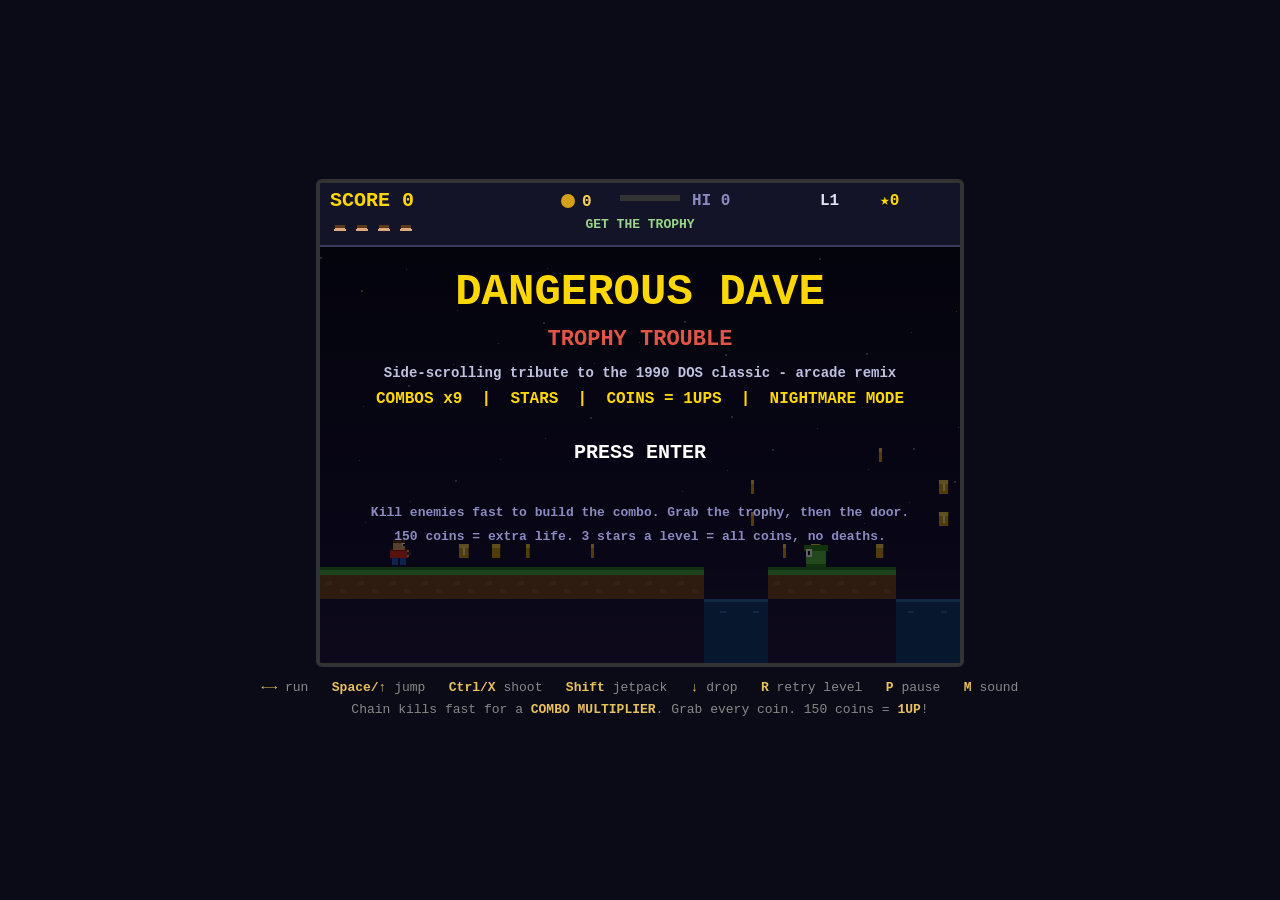
==== commit 493e85e1: "Arcade remix: coins+1UP economy, kill combos x9, star ratings, juice (shake/hitstop/particles), spik" ====
--- a/dangerous-dave/index.html
+++ b/dangerous-dave/index.html
@@ -10,20 +10,22 @@
     min-height:100vh;justify-content:center;gap:10px;user-select:none;}
   canvas{image-rendering:pixelated;image-rendering:crisp-edges;border:4px solid #333;
     border-radius:6px;background:#000;max-width:96vw;max-height:82vh;width:auto;height:auto;}
-  #hint{font-size:13px;color:#888;text-align:center;line-height:1.7;padding:0 10px;max-width:760px;}
+  #hint{font-size:13px;color:#888;text-align:center;line-height:1.7;padding:0 10px;max-width:780px;}
   #hint b{color:#e8c15a;}
 </style>
 </head>
 <body>
 <canvas id="g" width="640" height="480"></canvas>
-<div id="hint"><b>&larr;&rarr;</b> run &nbsp; <b>Space/&uarr;</b> jump &nbsp; <b>Ctrl/X</b> shoot &nbsp; <b>Shift</b> jetpack &nbsp; <b>&darr;</b> drop through wood &nbsp; <b>P</b> pause &nbsp; <b>M</b> sound</div>
+<div id="hint"><b>&larr;&rarr;</b> run &nbsp; <b>Space/&uarr;</b> jump &nbsp; <b>Ctrl/X</b> shoot &nbsp; <b>Shift</b> jetpack &nbsp; <b>&darr;</b> drop &nbsp; <b>R</b> retry level &nbsp; <b>P</b> pause &nbsp; <b>M</b> sound
+<br>Chain kills fast for a <b>COMBO MULTIPLIER</b>. Grab every coin. 150 coins = <b>1UP</b>!</div>
 <script>
 "use strict";
 /* ============================================================
-   DANGEROUS DAVE: TROPHY TROUBLE
-   Side-scrolling tribute to Dangerous Dave (1990 DOS, John
-   Romero / Softdisk). Grab the trophy, then reach the door.
-   Watch for fire, water and Clyde's creatures. Jetpack helps.
+   DANGEROUS DAVE: TROPHY TROUBLE  (arcade remix)
+   Side-scrolling tribute to the 1990 DOS original, rebuilt for
+   modern juice: coins, kill combos, multipliers, stars, 1UPs,
+   particles, screen shake, hit-stop and an endless Nightmare
+   mode after level 10. Grab the trophy, then reach the door.
    ============================================================ */
 const canvas = document.getElementById("g");
 const ctx = canvas.getContext("2d");
@@ -44,122 +46,174 @@
   "FIRE FIELDS", "HIGH LEDGES", "RUSH HOUR", "BLAZING TRAIL",
   "CLYDE'S FORTRESS", "THE LAIR",
 ];
+const SOLIDG = { "#": 1, G: 1, B: 1 };
 
 function genLevel(i) {
   const rnd = mulberry32(i * 7919 + 13);
   const W = Math.min(64 + i * 6, 112);
   const g = [];
   for (let r = 0; r < ROWS; r++) g.push(Array(W).fill(" "));
-  for (let c = 0; c < W; c++) g[12][c] = "G"; // ground
-
-  const pits = [];    // {c,w}
-  const hills = [];   // {c,w,h}
-  const plats = [];   // {c,w,row,type}
-  let fires = [];     // column list
-
-  // trophy pedestal zone + door zone must stay flat:
-  const tCol = Math.floor(W * (0.60 + rnd() * 0.12));      // ~60-72%
+  for (let c = 0; c < W; c++) g[12][c] = "G";
+
+  const pits = [], hills = [], plats = [], spikes = [];
+  let fires = [];
+
+  const tCol = Math.floor(W * (0.60 + rnd() * 0.12));
   const dCol = W - 5;
-  const zone = (c) => (c >= tCol - 5 && c <= tCol + 5) || (c >= dCol - 7);
-
-  let cur = 7;
-  const pitChance = Math.min(0.10 + i * 0.05, 0.42);
-  const hillChance = i >= 1 ? Math.min(0.10 + i * 0.03, 0.28) : 0;
-  while (cur < W - 16) {
-    cur += 4 + Math.floor(rnd() * 6);
-    if (cur >= W - 16) break;
-    if (zone(cur)) continue;
+  const zone = (c) => (c >= tCol - 5 && c <= tCol + 5) || (c >= dCol - 7) || c < 8;
+
+  let cur = 8;
+  const pitChance = Math.min(0.10 + i * 0.055, 0.40);
+  const hillChance = i >= 1 ? Math.min(0.10 + i * 0.035, 0.30) : 0;
+  const spikeChance = i >= 5 ? Math.min(0.05 + i * 0.02, 0.16) : 0;
+  while (cur < W - 18) {
+    cur += 3 + Math.floor(rnd() * 5);
+    if (cur >= W - 18 || zone(cur)) continue;
     const r = rnd();
     if (r < pitChance) {
-      let w = 2 + (rnd() < Math.min(i / 9, 0.6) ? 1 : 0);
-      if (w > 3 && rnd() < 0.5) w = 3;             // keep 4-wide rare
+      let w = 2 + (rnd() < Math.min(i / 7, 0.55) ? 1 : 0);
+      if (w > 3) w = 3;
       for (let cc = cur; cc < cur + w && cc < W - 1; cc++) g[12][cc] = " ";
       pits.push({ c: cur, w }); cur += w + 1;
-    } else if (r < pitChance + hillChance && i >= 1) {
-      const h = 1 + (rnd() < i / 8 ? 1 : 0);        // 1-2 high (safe jump)
-      const w = 1 + (rnd() < 0.5 ? 1 : 0);
+    } else if (r < pitChance + hillChance) {
+      const h = 1 + (rnd() < i / 7 ? 1 : 0);
+      const w = 1 + (rnd() < 0.6 ? 1 : 0);
       for (let cc = cur; cc < cur + w && cc < W - 1; cc++)
         for (let rr = 12 - h; rr <= 11; rr++) g[rr][cc] = "#";
       hills.push({ c: cur, w, h }); cur += w + 1;
-    } else if (r < pitChance + hillChance + 0.14 && i >= 2) {
-      // floating platform as a hop (never required)
+    } else if (r < pitChance + hillChance + 0.13 && i >= 2) {
       const row = rnd() < 0.6 ? 10 : 9;
       const w = 2 + Math.floor(rnd() * 3);
       const type = rnd() < 0.5 ? "-" : "#";
       for (let cc = cur; cc < cur + w && cc < W - 2; cc++) g[row][cc] = type;
       plats.push({ c: cur, w, row, type }); cur += w + 1;
-    } else if (i >= 4 && rnd() < 0.5) {
-      fires.push(cur);                              // flame on flat ground
-      cur += 1;
-    }
-    if (i >= 5 && !zone(cur) && rnd() < 0.22) fires.push(cur); // extra flames
-  }
-
-  // ---- spawn area: force flat first 7 columns, no fire ----
-  for (let c = 0; c < 7; c++) { g[12][c] = "G"; for (let rr = 0; rr < 12; rr++) g[rr][c] = " "; }
-  fires = fires.filter(c => c >= 9 && !(c >= tCol - 4 && c <= tCol + 4) && !(c >= dCol - 6));
-
-  // ---- trophy pedestal (2-high block, reachable) ----
+    } else if (r < pitChance + hillChance + 0.13 + spikeChance && i >= 5) {
+      const w = 1 + Math.floor(rnd() * 3);
+      let clash = false;
+      for (let cc = cur; cc < cur + w; cc++) if (zone(cc) || g[12][cc] !== "G") clash = true;
+      if (!clash) {
+        for (let cc = cur; cc < cur + w; cc++) g[11][cc] = "S";
+        spikes.push({ c: cur, w }); cur += w + 2;
+      }
+    } else if (i >= 3 && rnd() < 0.55) {
+      fires.push(cur); cur += 1;
+    }
+    if (i >= 4 && !zone(cur) && rnd() < 0.25) fires.push(cur);
+  }
+
+  // spawn area flat, no hazards
+  for (let c = 0; c < 8; c++) { g[12][c] = "G"; for (let rr = 0; rr < 12; rr++) g[rr][c] = " "; }
+  fires = fires.filter(c => c >= 10 && !(c >= tCol - 5 && c <= tCol + 5) && !(c >= dCol - 7));
+
+  // trophy pedestal
   for (let rr = 10; rr <= 11; rr++) { g[rr][tCol] = "#"; g[rr][tCol + 1] = "#"; }
-  // ensure ground under pedestal
   g[12][tCol] = "G"; g[12][tCol + 1] = "G";
 
-  // ---- door area: flat ----
+  // door zone flat
   for (let c = dCol - 2; c < W; c++) { g[12][c] = "G"; for (let rr = 0; rr < 12; rr++) g[rr][c] = " "; }
+
+  // ---- coins ----
+  const coins = [];
+  const coinAt = (c, r) => {
+    if (c < 1 || c >= W - 1 || r < 0 || r >= ROWS) return;
+    const t = g[r][c];
+    if (t !== " " && t !== "-") return;
+    coins.push({ x: c * TILE + 16, y: r * TILE + 16 });
+  };
+  // ground rows (skip spike cols, zones)
+  const spikeCols = {};
+  spikes.forEach(s => { for (let cc = s.c; cc < s.c + s.w; cc++) spikeCols[cc] = 1; });
+  for (let c = 5; c < dCol - 5; c++) {
+    if (spikeCols[c] || (c >= tCol - 4 && c <= tCol + 4)) continue;
+    if (g[12][c] === "G" && g[11][c] === " " && rnd() < 0.42) coinAt(c, 11);
+  }
+  // arcs over pits
+  pits.forEach(p => {
+    const cc = p.c + Math.floor(p.w / 2);
+    coinAt(cc, 10); coinAt(cc, 9);
+  });
+  // on hill tops
+  hills.forEach(h => {
+    for (let cc = h.c; cc < h.c + h.w; cc++) if (g[11 - h.h] && g[11 - h.h][cc] === " ") coinAt(cc, 11 - h.h);
+  });
+  // on floating platforms
+  plats.forEach(p => {
+    for (let cc = p.c; cc < p.c + p.w; cc++) if (g[p.row - 1] && g[p.row - 1][cc] === " ") coinAt(cc, p.row - 1);
+  });
+  // starter trail to teach the mechanic
+  coinAt(4, 11); coinAt(5, 11); coinAt(6, 11);
+  // a few high-risk floating coins mid-level
+  for (let n = 0; n < Math.min(2 + Math.floor(i / 3), 5); n++) {
+    const c = 15 + Math.floor(rnd() * (W - 40));
+    if (zone(c) || g[12][c] !== "G") continue;
+    coinAt(c + (rnd() < 0.5 ? 0 : 1), 8);
+  }
+
+  // ---- hearts (extra life pickups) ----
+  const hearts = [];
+  if (i >= 1 && rnd() < 0.75) {
+    for (let tries = 0; tries < 40; tries++) {
+      const c = 12 + Math.floor(rnd() * (W - 34));
+      if (zone(c) || g[12][c] !== "G" || spikeCols[c]) continue;
+      hearts.push({ col: c }); break;
+    }
+  }
 
   // ---- enemies ----
   const foes = [];
-  const walkers = Math.min(2 + i, 8);
+  const walkers = Math.min(2 + Math.ceil(i * 1.3), 12);
   let placed = 0, guard = 0;
-  while (placed < walkers && guard++ < 300) {
-    const c = 10 + Math.floor(rnd() * (W - 22));
-    if (c < 8 || (c >= tCol - 4 && c <= tCol + 4) || c >= dCol - 5) continue;
-    if (g[12][c] !== "G") continue;
-    foes.push({ kind: "w", fast: i >= 6 && rnd() < 0.45, col: c, row: 11 });
+  while (placed < walkers && guard++ < 400) {
+    const c = 10 + Math.floor(rnd() * (W - 24));
+    if (c < 9 || (c >= tCol - 4 && c <= tCol + 4) || c >= dCol - 5) continue;
+    if (g[12][c] !== "G" || spikeCols[c]) continue;
+    foes.push({ kind: "w", fast: i >= 4 && rnd() < 0.4 + i * 0.03, col: c, row: 11 });
     placed++;
   }
-  const ghostN = i >= 3 ? Math.min(1 + Math.floor((i - 2) / 2), 4) : 0;
+  const ghostN = i >= 3 ? Math.min(1 + Math.floor((i - 1) / 2), 5) : 0;
   for (let n = 0; n < ghostN; n++) {
     const c = 20 + Math.floor(rnd() * Math.max(10, W - 40));
     if (c >= dCol - 6) continue;
     foes.push({ kind: "g", col: c, row: 5 + Math.floor(rnd() * 3) });
   }
 
-  // ---- jetpack pickups ----
+  // ---- jetpacks ----
   const jets = [];
   const jetN = i >= 2 ? 1 + (i >= 5 ? 1 : 0) : 0;
   for (let n = 0; n < jetN; n++) {
     const c = 12 + Math.floor(rnd() * (W - 34));
-    if (g[12][c] !== "G" || (c >= tCol - 4 && c <= tCol + 4) || c >= dCol - 6) continue;
+    if (g[12][c] !== "G" || spikeCols[c] || (c >= tCol - 4 && c <= tCol + 4) || c >= dCol - 6) continue;
     jets.push({ col: c });
   }
 
   return {
     name: LEVEL_NAMES[i],
     w: W, tiles: g,
-    spawnCol: 2,
-    trophyCol: tCol,
-    doorCol: dCol,
-    pits, hills, plats, fires,
-    foes, jets,
+    spawnCol: 2, trophyCol: tCol, doorCol: dCol,
+    pits, hills, plats, fires, spikes, coins, hearts, foes, jets,
   };
 }
 /*GEN_END*/
 
 // ---------- runtime state ----------
-let L = null;              // current generated level
-let tiles = [];
-let trophy = null, door = null, jets = [];
-let foes = [], bullets = [], flames = [];
-let camX = 0;
-let lvlName = "";
+let L = null, tiles = [];
+let trophy = null, door = null, jets = [], hearts = [], coins = [];
+let foes = [], bullets = [], flames = [], popups = [], parts = [];
+let camX = 0, lvlName = "";
+let levelIdx = 0, endless = false;
 
 const pl = { x: 0, y: 0, w: 18, h: 28, vx: 0, vy: 0, dir: 1, ground: false, coyote: 0,
              inv: 0, anim: 0, dropT: 0, jet: false, fuel: 0, jetOn: false, cd: 0 };
-let lives = 3, score = 0, hi = 0, levelIdx = 0;
+let lives = 3, score = 0, hi = 0;
 let state = "title", stT = 0;
-let doorOpen = false, buzzT = 0, msgFlash = 0;
-try { hi = parseInt(localStorage.getItem("dd_hi2") || "0", 10) || 0; } catch (e) {}
+let doorOpen = false, buzzT = 0;
+let shakeT = 0, freezeT = 0, flashT = 0;
+
+// run stats
+let coinRun = 0, coin1upAt = 150, starsTotal = 0;
+let lvlCoins = 0, deathsLvl = 0, combo = 0, comboT = 0, bestCombo = 0, lvlTime = 0;
+let lastStars = 0;
+try { hi = parseInt(localStorage.getItem("dd_hi3") || "0", 10) || 0; } catch (e) {}
 
 // ---------- audio ----------
 let actx = null, muted = false;
@@ -179,22 +233,24 @@
   } catch (e) {}
 }
 const S = {
-  jump:   () => tone(200, .18, .05, 480),
-  shoot:  () => tone(880, .07, .035, 220),
-  coin:   () => { tone(880, .07, .05); setTimeout(() => tone(1320, .1, .05), 60); },
-  jet:    () => tone(500, .3, .04, 200),
-  stomp:  () => tone(150, .12, .06, 50),
+  jump:   () => tone(220, .15, .045, 520),
+  coin:   (c) => tone(880 * (1 + Math.min(combo, 8) * 0.06), .06, .045),
+  shoot:  () => tone(880, .06, .03, 300),
+  jet:    () => tone(500, .3, .035, 220),
+  stomp:  () => tone(150, .1, .05, 60),
   hurt:   () => tone(300, .25, .06, 90),
   door:   () => { [523, 659, 784].forEach((f, i) => setTimeout(() => tone(f, .12, .05), i * 90)); },
   locked: () => tone(110, .12, .05, 90),
   level:  () => { [392, 523, 659, 784].forEach((f, i) => setTimeout(() => tone(f, .13, .05), i * 100)); },
   over:   () => { [330, 262, 196, 131].forEach((f, i) => setTimeout(() => tone(f, .2, .06), i * 160)); },
-  win:    () => { [523, 659, 784, 1046, 1318].forEach((f, i) => setTimeout(() => tone(f, .16, .05), i * 120)); },
+  win:    () => { [523, 659, 784, 1046, 1318, 1568].forEach((f, i) => setTimeout(() => tone(f, .15, .05), i * 110)); },
+  oneup:  () => { [659, 880, 1318].forEach((f, i) => setTimeout(() => tone(f, .12, .06), i * 90)); },
+  star:   () => tone(1200, .1, .05, 2400),
 };
 
 // ---------- input ----------
 const keys = {};
-let jumpBuf = 0, dropQueued = false, enterQueued = false, shootQueued = false, jetQueued = false;
+let jumpBuf = 0, dropQueued = false, enterQueued = false, shootQueued = false, jetQueued = false, retryQueued = false;
 addEventListener("keydown", e => {
   const k = e.key;
   if (["ArrowUp","ArrowDown","ArrowLeft","ArrowRight"," "].includes(k)) e.preventDefault();
@@ -204,6 +260,7 @@
   if (k === "m" || k === "M") muted = !muted;
   if (k === "Control" || k === "x" || k === "X" || k === "z" || k === "Z") shootQueued = true;
   if (k === "Shift") jetQueued = true;
+  if (k === "r" || k === "R") retryQueued = true;
   keys[k] = true;
 });
 addEventListener("keyup", e => { keys[e.key] = false; });
@@ -217,6 +274,7 @@
 }
 function solidAt(c, r) { const t = tileAt(c, r); return t === "X" || SOLID[t] === 1; }
 function platAt(c, r) { return tileAt(c, r) === "-"; }
+function spikeAt(c, r) { return tileAt(c, r) === "S"; }
 
 function loadLevel(i) {
   levelIdx = i;
@@ -225,13 +283,16 @@
   lvlName = L.name;
   trophy = { col: L.trophyCol };
   door = { col: L.doorCol };
-  jets = L.jets.map(j => ({ x: j.col * TILE + 8, y: 10 * TILE + 14, got: false }));
+  jets = L.jets.map(j => ({ x: j.col * TILE + 8, y: 10 * TILE + 12, got: false }));
+  hearts = L.hearts.map(h => ({ x: h.col * TILE + 6, y: 9 * TILE + 12, got: false }));
+  coins = L.coins.map(c => ({ x: c.x, y: c.y, got: false, spin: Math.random() * 6.28 }));
   foes = L.foes.map(f => f.kind === "w"
     ? { kind: "w", fast: f.fast, x: f.col * TILE + 6, y: 12 * TILE - 28, w: 20, h: 28, vx: 0, vy: 0, dir: -1, dead: false }
     : { kind: "g", x: f.col * TILE + 6, y: f.row * TILE + 8, w: 20, h: 20, t: Math.random() * 6.28, dead: false });
   flames = L.fires.map(c => ({ x: c * TILE + 4, t: Math.random() * 2.4, active: false }));
-  bullets = [];
-  doorOpen = false;
+  bullets = []; popups = []; parts = [];
+  doorOpen = false; lvlCoins = coins.length; deathsLvl = 0;
+  combo = 0; comboT = 0; bestCombo = 0; lvlTime = 0;
   resetPlayer(); resetFoes();
 }
 function resetPlayer() {
@@ -242,22 +303,36 @@
 function resetFoes() {
   foes.forEach(f => {
     if (f.kind === "w") { f.x = Math.floor(f.x / TILE) * TILE + 6; f.y = 12 * TILE - 28; f.vx = 0; f.vy = 0; f.dir = -1; f.dead = false; }
-    else { f.dead = false; }
+    else f.dead = false;
   });
 }
-function newGame() { lives = 3; score = 0; state = "intro"; stT = 0; loadLevel(0); }
-function saveHi() { if (score > hi) { hi = score; try { localStorage.setItem("dd_hi2", String(hi)); } catch (e) {} } }
+function newGame() { lives = 3; score = 0; endless = false; state = "intro"; stT = 0; loadLevel(0); }
+function saveHi() { if (score > hi) { hi = score; try { localStorage.setItem("dd_hi3", String(hi)); } catch (e) {} } }
+
+// ---------- juice helpers ----------
+function shake(n) { shakeT = Math.max(shakeT, n); }
+function hitstop(n) { freezeT = Math.max(freezeT, n); }
+function addPop(x, y, txt, col) { popups.push({ x, y, txt, col, t: 0.9 }); }
+function burst(x, y, col, n, spd) {
+  for (let i = 0; i < n; i++) {
+    const a = Math.random() * 6.28, v = (spd || 120) * (0.4 + Math.random() * 0.8);
+    parts.push({ x, y, vx: Math.cos(a) * v, vy: Math.sin(a) * v - 60, t: 0.5 + Math.random() * 0.3, col });
+  }
+}
+function mult() { return Math.min(combo, 9); }
+function addScore(v) { score += v; }
 
 function die() {
   if (pl.inv > 0) return;
-  lives--; S.hurt();
+  lives--; deathsLvl++; combo = 0; comboT = 0;
+  S.hurt(); shake(6); hitstop(0.12);
+  burst(pl.x + pl.w / 2, pl.y + pl.h / 2, "#e03028", 14, 160);
   if (lives < 0) { state = "over"; S.over(); saveHi(); }
-  else { pl.inv = 2; resetFoes(); resetPlayer(); msgFlash = 0; }
-}
-function addMsg(s) { msgFlash = 1.4; }
+  else { pl.inv = 2; resetFoes(); resetPlayer(); }
+}
 
 // ---------- physics ----------
-const GRAV = 1500, MOVE = 200, JUMP = 560;
+const GRAV = 1500, MOVE = 210, JUMP = 570;
 
 function rectHits(x, y, w, h) {
   const hits = [];
@@ -274,6 +349,8 @@
   if (pl.inv > 0) pl.inv -= dt;
   if (pl.dropT > 0) pl.dropT -= dt;
   if (pl.cd > 0) pl.cd -= dt;
+  if (comboT > 0) { comboT -= dt; if (comboT <= 0) combo = 0; }
+  lvlTime += dt;
 
   let mv = 0;
   if (keys["ArrowLeft"] || keys["a"] || keys["A"]) mv--;
@@ -289,22 +366,21 @@
   if (dropQueued && pl.ground && platAt(fc, fr)) { pl.y += 4; pl.ground = false; pl.dropT = 0.2; }
   dropQueued = false;
 
-  // jetpack toggle
   if (jetQueued && pl.jet && pl.fuel > 0) { pl.jetOn = !pl.jetOn; if (pl.jetOn) S.jet(); }
   jetQueued = false;
   if (pl.jetOn) {
-    if (pl.fuel <= 0) { pl.jetOn = false; }
+    if (pl.fuel <= 0) pl.jetOn = false;
     else {
       pl.fuel -= dt;
       if (keys["ArrowUp"] || keys["w"] || keys["W"] || keys[" "]) pl.vy = Math.min(pl.vy - 1300 * dt, -340);
       pl.ground = false; pl.coyote = 0;
-      if (Math.floor(stT * 10) % 3 === 0) S.jet();
+      if (Math.random() < dt * 30) burst(pl.x + pl.w / 2, pl.y + pl.h, "#ff8a2a", 1, 40);
     }
   } else if (jumpBuf > 0 && (pl.ground || pl.coyote > 0)) {
     pl.vy = -JUMP; pl.ground = false; pl.coyote = 0; jumpBuf = 0; S.jump();
-  }
-
-  // horizontal
+    burst(pl.x + pl.w / 2, pl.y + pl.h, "#ccc", 3, 40);
+  }
+
   pl.x += pl.vx * dt;
   let hits = rectHits(pl.x, pl.y, pl.w, pl.h).filter(h => !h.plat);
   for (const h of hits) {
@@ -312,10 +388,10 @@
     else if (pl.vx < 0 && pl.x < (h.c + 1) * TILE - 2) pl.x = (h.c + 1) * TILE;
   }
 
-  // vertical
   const prevBottom = pl.y + pl.h;
   pl.vy = Math.min(pl.vy + GRAV * dt, 800);
   pl.y += pl.vy * dt;
+  const wasAir = !pl.ground;
   pl.ground = false;
   hits = rectHits(pl.x, pl.y, pl.w, pl.h);
   for (const h of hits) {
@@ -327,6 +403,7 @@
     } else {
       if (pl.vy > 0 && prevBottom <= h.r * TILE + 12 && pl.y + pl.h >= h.r * TILE) {
         pl.y = h.r * TILE - pl.h; pl.vy = 0; pl.ground = true;
+        if (wasAir && pl.vy === 0) burst(pl.x + pl.w / 2, pl.y + pl.h, "#c8b080", 4, 50);
       } else if (pl.vy < 0 && pl.y < (h.r + 1) * TILE) {
         pl.y = (h.r + 1) * TILE; pl.vy = 0;
       }
@@ -335,28 +412,47 @@
   if (pl.x < 0) pl.x = 0;
   if (pl.x + pl.w > L.w * TILE) pl.x = L.w * TILE - pl.w;
 
-  // fell into water/pit
+  // spikes
+  const feetC = Math.floor((pl.x + pl.w / 2) / TILE);
+  const feetR = Math.floor((pl.y + pl.h + 2) / TILE);
+  if (spikeAt(feetC, feetR) && pl.vy >= 0) { pl.y = feetR * TILE - pl.h + 4; die(); }
+
   if (pl.y > ROWS * TILE + 26) die();
 }
 
 function fireBullet() {
   if (pl.cd > 0) return;
   pl.cd = 0.18; S.shoot();
-  bullets.push({ x: pl.x + (pl.dir > 0 ? pl.w : -4), y: pl.y + 10, dir: pl.dir });
+  bullets.push({ x: pl.x + (pl.dir > 0 ? pl.w : -6), y: pl.y + 11, dir: pl.dir });
+}
+
+function killFoe(f, byStomp) {
+  if (f.dead) return;
+  f.dead = true;
+  combo = Math.min(combo + 1, 9); comboT = 2.2;
+  bestCombo = Math.max(bestCombo, combo);
+  const pts = (f.kind === "g" ? 150 : 100) * mult();
+  addScore(pts);
+  const cx = f.x + f.w / 2, cy = f.y + f.h / 2;
+  addPop(cx, cy - 12, "+" + pts, mult() >= 3 ? "#ff9a2a" : "#fff");
+  if (combo >= 2) addPop(cx, cy - 30, "COMBO x" + mult(), "#ffd700");
+  burst(cx, cy, f.kind === "g" ? "#cfe8ff" : (f.fast ? "#e05545" : "#5cbf4e"), 10, 140);
+  if (byStomp) { pl.vy = -330; pl.y = f.y - pl.h; }
+  S.stomp(); shake(3); hitstop(0.06);
 }
 
 function moveFoes(dt) {
   for (const f of foes) {
     if (f.dead) continue;
     if (f.kind === "w") {
-      const spd = f.fast ? 130 : 45 + levelIdx * 4;
+      const spd = f.fast ? 135 : 48 + levelIdx * 5;
       f.vx = f.dir * spd;
       f.vy = Math.min(f.vy + GRAV * dt, 800);
       f.x += f.vx * dt;
       let aheadC = Math.floor((f.x + (f.dir > 0 ? f.w + 2 : -2)) / TILE);
       let midR = Math.floor((f.y + f.h / 2) / TILE);
       if (solidAt(aheadC, midR)) f.dir *= -1;
-      const cx0 = f.x; f.x = Math.max(0, Math.min(L.w * TILE - f.w, f.x));
+      f.x = Math.max(0, Math.min(L.w * TILE - f.w, f.x));
       f.y += f.vy * dt;
       pushOut(f);
       aheadC = Math.floor((f.x + (f.dir > 0 ? f.w + 3 : -3)) / TILE);
@@ -364,19 +460,18 @@
       if (!solidAt(aheadC, belowR) && !platAt(aheadC, belowR)) f.dir *= -1;
       if (f.y > ROWS * TILE + 30) f.dead = true;
       if (!f.dead && overlap(pl, f)) {
-        if (pl.vy > 60 && pl.y + pl.h - f.y < 16) { f.dead = true; score += 200; S.stomp(); pl.vy = -330; pl.y = f.y - pl.h; }
+        if (pl.vy > 60 && pl.y + pl.h - f.y < 16) killFoe(f, true);
         else die();
       }
     } else {
       f.t += dt;
-      const spd = 55 + levelIdx * 3;
+      const spd = 58 + levelIdx * 4;
       const dx = (pl.x + pl.w / 2) - (f.x + f.w / 2);
       const dy = (pl.y + 2) - (f.y + f.h / 2);
       f.x += Math.sign(dx) * Math.min(Math.abs(dx), spd * dt);
       f.y += Math.sign(dy) * Math.min(Math.abs(dy), spd * 0.8 * dt);
-      // stay out of solid ground: rise if clipping
       const cc = Math.floor((f.x + f.w / 2) / TILE), rr = Math.floor((f.y + f.h / 2) / TILE);
-      if (solidAt(cc, rr + 1) || solidAt(cc, rr)) { f.y -= 60 * dt; if (solidAt(cc, Math.floor((f.y + f.h / 2) / TILE))) f.y = Math.max(HUD + 10, f.y - 2); }
+      if (solidAt(cc, rr + 1) || solidAt(cc, rr)) f.y -= 80 * dt;
       f.x = Math.max(4, Math.min(L.w * TILE - f.w - 4, f.x));
       f.y = Math.max(HUD + 10, Math.min(ROWS * TILE - 34, f.y));
       if (overlap(pl, f)) die();
@@ -405,26 +500,49 @@
   }
 }
 
+function collectCoin(c) {
+  c.got = true; coinRun++;
+  const v = 25;
+  addScore(v);
+  addPop(c.x, c.y - 8, "+" + v, "#ffe870");
+  burst(c.x, c.y, "#ffd700", 5, 70);
+  S.coin();
+  if (coinRun >= coin1upAt) {
+    coin1upAt += 150;
+    if (lives < 9) { lives++; addPop(c.x, c.y - 30, "1UP!", "#ff6a6a"); S.oneup(); }
+  }
+}
+
 function update(dt) {
   stT += dt;
-  if (msgFlash > 0) msgFlash -= dt;
+  if (msgFlashT > 0) msgFlashT -= dt;
   if (buzzT > 0) buzzT -= dt;
   if (state === "intro") {
-    if (stT > 1.4 || enterQueued) { enterQueued = false; state = "play"; }
+    if (stT > 1.2 || enterQueued) { enterQueued = false; state = "play"; }
     return;
   }
   if (state === "clear") {
-    if (stT > 1.0) {
-      if (levelIdx + 1 >= LEVEL_NAMES.length) { state = "win"; S.win(); saveHi(); }
-      else { score += 500; S.level(); state = "intro"; stT = 0; loadLevel(levelIdx + 1); }
+    if (stT > 2.6 || enterQueued) {
+      enterQueued = false;
+      if (levelIdx + 1 >= LEVEL_NAMES.length && !endless) {
+        // beat the game -> endless nightmare continues
+        endless = true;
+        addPop(VIEWW / 2, HUD + 120, "NIGHTMARE MODE!", "#ff6a6a");
+        S.win();
+        state = "intro"; stT = 0;
+        loadLevel(levelIdx + 1);
+      } else {
+        state = "intro"; stT = 0;
+        loadLevel(levelIdx + 1);
+      }
     }
     return;
   }
   if (state !== "play") return;
+  if (retryQueued) { retryQueued = false; loadLevel(levelIdx); return; }
 
   movePlayer(dt);
 
-  // shooting
   if (shootQueued) { shootQueued = false; fireBullet(); }
   for (const b of bullets) {
     b.x += b.dir * 460 * dt;
@@ -435,7 +553,7 @@
     for (const f of foes) {
       if (f.dead) continue;
       if (Math.abs(b.x - (f.x + f.w / 2)) < 14 && Math.abs(b.y - (f.y + f.h / 2)) < 16) {
-        f.dead = true; score += 100; S.stomp(); b.dead = true;
+        b.dead = true; killFoe(f, false);
       }
     }
   }
@@ -444,42 +562,79 @@
   moveFoes(dt);
   updateFlames(dt);
 
-  // trophy pickup
+  // coins
+  const pcx = pl.x + pl.w / 2, pcy = pl.y + pl.h / 2;
+  for (const c of coins) {
+    if (c.got) continue;
+    if (Math.abs(pcx - c.x) < 22 && Math.abs(pcy - c.y) < 26) collectCoin(c);
+  }
+  // hearts
+  for (const h of hearts) {
+    if (h.got) continue;
+    if (Math.abs(pcx - (h.x + 8)) < 24 && Math.abs(pcy - h.y) < 30) {
+      h.got = true;
+      if (lives < 9) { lives++; addPop(h.x + 8, h.y - 10, "+1 LIFE", "#ff6a6a"); S.oneup(); }
+      else addScore(500);
+    }
+  }
+  // trophy
   if (trophy && !doorOpen) {
     const tx = trophy.col * TILE + 16, ty = 9 * TILE + 16;
-    const cx = pl.x + pl.w / 2, cy = pl.y + pl.h / 2;
-    if (Math.abs(cx - tx) < 26 && Math.abs(cy - ty) < 32) {
-      doorOpen = true; score += 1000; S.door();
-    }
-  }
-
-  // jetpack pickups
+    if (Math.abs(pcx - tx) < 26 && Math.abs(pcy - ty) < 34) {
+      doorOpen = true;
+      const pts = 1000 * mult();
+      addScore(pts);
+      addPop(tx, ty - 20, "TROPHY +" + pts, "#ffd700");
+      burst(tx, ty, "#ffd700", 22, 190);
+      S.door(); shake(5);
+    }
+  }
+  // jetpacks
   for (const j of jets) {
     if (j.got) continue;
-    const cx = pl.x + pl.w / 2, cy = pl.y + pl.h / 2;
-    if (Math.abs(cx - (j.x + 8)) < 24 && Math.abs(cy - j.y) < 30) {
-      j.got = true; pl.jet = true; pl.fuel = Math.min(6, pl.fuel + 5); S.jet();
+    if (Math.abs(pcx - (j.x + 8)) < 24 && Math.abs(pcy - j.y) < 30) {
+      j.got = true; pl.jet = true; pl.fuel = Math.min(6, pl.fuel + 5);
+      addPop(j.x + 8, j.y - 10, "JETPACK!", "#ff8a2a"); S.jet();
     }
   }
 
   // door
   if (door) {
-    const dx = door.col * TILE, dy = (door.r || 11) * TILE - TILE;
+    const dx = door.col * TILE, dy = 10 * TILE;
     const drect = { x: dx + 2, y: dy, w: 28, h: TILE * 2 };
     if (overlap(pl, drect)) {
-      if (doorOpen) { state = "clear"; stT = 0; }
-      else if (buzzT <= 0) { S.locked(); buzzT = 0.4; pl.x = Math.min(pl.x, dx - pl.w - 1); }
+      if (doorOpen) {
+        // time bonus
+        const par = 22 + levelIdx * 2 + L.w * 0.10;
+        const tb = Math.max(0, Math.round((par - lvlTime) * 5));
+        if (tb > 0) { addScore(tb); addPop(dx + 16, dy - 16, "TIME +" + tb, "#8ad4ff"); }
+        // stars
+        const pct = 1 - (coins.filter(c => !c.got).length / Math.max(1, lvlCoins));
+        lastStars = 1;
+        if (pct >= 0.6) lastStars = 2;
+        if (pct >= 0.92 && deathsLvl === 0) lastStars = 3;
+        starsTotal += lastStars;
+        saveHi();
+        state = "clear"; stT = 0;
+        if (lastStars === 3) S.star();
+        S.level();
+      } else if (buzzT <= 0) { S.locked(); buzzT = 0.4; pl.x = Math.min(pl.x, dx - pl.w - 1); }
     }
   }
 
   // camera
   const target = pl.x + pl.w / 2 - VIEWW / 2;
   camX = Math.max(0, Math.min(L.w * TILE - VIEWW, target));
-  // smooth-ish
-  // camX = Math.max(0, Math.min(L.w * TILE - VIEWW, camX * 0.85 + target * 0.15));
+
+  // popups / particles
+  for (const p of popups) p.t -= dt;
+  popups = popups.filter(p => p.t > 0);
+  for (const p of parts) { p.t -= dt; p.x += p.vx * dt; p.y += p.vy * dt; p.vy += 500 * dt; }
+  parts = parts.filter(p => p.t > 0);
 
   if (keys["p"] || keys["P"]) { state = "pause"; keys["p"] = keys["P"] = false; }
 }
+let msgFlashT = 0;
 
 // ============================== DRAWING ==============================
 function rrect(x, y, w, h, col) { ctx.fillStyle = col; ctx.fillRect(Math.round(x), Math.round(y), w, h); }
@@ -490,17 +645,18 @@
   ctx.fillStyle = grad; ctx.fillRect(0, HUD, VIEWW, VIEWH - HUD);
   ctx.fillStyle = "#6666aa";
   for (let i = 0; i < 50; i++) {
-    const sx = ((i * 137 + (camX * (0.2 + (i % 5) * 0.12)) ) % VIEWW + VIEWW) % VIEWW;
+    const sx = (((i * 137 + camX * (0.2 + (i % 5) * 0.12))) % VIEWW + VIEWW) % VIEWW;
     const sy = HUD + ((i * 53) % (VIEWH - HUD - 130)) + 10;
     ctx.fillRect(sx, sy, (i % 3 === 0) ? 2 : 1, (i % 3 === 0) ? 2 : 1);
   }
 }
 
 function drawTiles() {
-  const c0 = Math.floor(camX / TILE), c1 = Math.min(L.w - 1, c0 + Math.ceil(VIEWW / TILE) + 1);
+  const c0 = Math.max(0, Math.floor(camX / TILE) - 1);
+  const c1 = Math.min(L.w - 1, c0 + Math.ceil(VIEWW / TILE) + 2);
   for (let r = 0; r < ROWS; r++) for (let c = c0; c <= c1; c++) {
     const ch = tiles[r][c];
-    if (ch === " ") continue;
+    if (ch === " " || ch === "S") { if (ch === "S") drawSpikes(c); continue; }
     const x = c * TILE - camX, y = r * TILE;
     if (ch === "#") {
       rrect(x, y, TILE, TILE, "#7a4a2a");
@@ -521,7 +677,7 @@
       rrect(x, y + 28, TILE, 4, "#6e421e");
     }
   }
-  // water in pits
+  // water
   for (let c = c0; c <= c1; c++) {
     if (tiles[12][c] !== "G") {
       const x = c * TILE - camX;
@@ -530,6 +686,17 @@
       rrect(x + 8 + (Math.floor(stT * 4 + c) % 10), ROWS * TILE + 12, 6, 2, "#2a6ab0");
     }
   }
+}
+function drawSpikes(c) {
+  const x = c * TILE - camX, y = 12 * TILE - 12;
+  for (let i = 0; i < 4; i++) {
+    const px = x + i * 8;
+    ctx.fillStyle = "#c8c8d8";
+    ctx.beginPath();
+    ctx.moveTo(px + 1, y + 12); ctx.lineTo(px + 4, y); ctx.lineTo(px + 7, y + 12);
+    ctx.closePath(); ctx.fill();
+  }
+  rrect(x, y + 12, TILE, 4, "#7a7a8a");
 }
 
 function drawFlames() {
@@ -548,10 +715,37 @@
   }
 }
 
+function drawCoins() {
+  for (const c of coins) {
+    if (c.got) continue;
+    c.spin += 0.12;
+    const s = Math.abs(Math.cos(c.spin));
+    const w = Math.max(3, 10 * s);
+    const x = c.x - camX;
+    rrect(x - w / 2, c.y - 7, w, 14, "#d4a017");
+    rrect(x - w / 2, c.y - 7, w, 4, "#f6d155");
+    if (s > 0.85) rrect(x - 1, c.y - 4, 2, 8, "#fff0a0");
+  }
+}
+
+function drawHearts() {
+  for (const h of hearts) {
+    if (h.got) continue;
+    const x = h.x + 8 - camX, y = h.y + Math.sin(stT * 4) * 2;
+    ctx.fillStyle = "#ff4a5a";
+    ctx.beginPath();
+    ctx.arc(x - 4, y, 5, 0, 6.28); ctx.arc(x + 4, y, 5, 0, 6.28);
+    ctx.fill();
+    ctx.fillStyle = "#ff6a7a";
+    ctx.beginPath();
+    ctx.moveTo(x - 9, y + 1); ctx.lineTo(x, y + 12); ctx.lineTo(x + 9, y + 1);
+    ctx.closePath(); ctx.fill();
+  }
+}
+
 function drawTrophy() {
-  if (!trophy) return;
+  if (!trophy || doorOpen) return;
   const x = trophy.col * TILE + 16 - 9 - camX, by = 9 * TILE + 6 + Math.sin(stT * 3) * 2;
-  if (doorOpen) return; // collected
   rrect(x + 3, by + 10, 10, 2, "#b8860b");
   rrect(x + 5, by + 2, 6, 9, "#ffd700");
   rrect(x + 5, by - 4, 6, 6, "#ffd700");
@@ -614,9 +808,7 @@
 
 function drawBullets() {
   ctx.fillStyle = "#ffe870";
-  for (const b of bullets) {
-    ctx.fillRect(b.x - camX - 2, b.y - 2, 10, 4);
-  }
+  for (const b of bullets) ctx.fillRect(b.x - camX - 2, b.y - 2, 10, 4);
 }
 
 function drawPlayer() {
@@ -633,97 +825,160 @@
   rrect(x + 3, y + 2, 12, 4, "#5a3a1a");
   rrect(x + (pl.dir > 0 ? 12 : 3), y + 6, 3, 3, "#fff");
   rrect(x + (pl.dir > 0 ? 13 : 5), y + 7, 2, 2, "#111");
-  // gun
-  if (pl.cd > 0 || true) rrect(x + (pl.dir > 0 ? 17 : -3), y + 15, 4, 3, "#444");
+  rrect(x + (pl.dir > 0 ? 17 : -3), y + 15, 4, 3, "#444");
+}
+
+function drawCombo() {
+  if (combo < 2 || comboT <= 0 || state !== "play") return;
+  const w = 150;
+  const x = VIEWW / 2 - w / 2;
+  const frac = Math.min(1, comboT / 2.2);
+  ctx.fillStyle = "rgba(0,0,0,0.5)"; ctx.fillRect(x - 6, HUD + 8, w + 12, 30);
+  ctx.fillStyle = "rgba(0,0,0,0.6)"; ctx.fillRect(x - 6, HUD + 38, w + 12, 6);
+  ctx.fillStyle = mult() >= 5 ? "#ff6a2a" : "#ffd700";
+  ctx.fillRect(x - 6, HUD + 38, (w + 12) * frac, 6);
+  ctx.fillStyle = mult() >= 5 ? "#ff9a5a" : "#ffd700";
+  ctx.font = "bold 20px 'Courier New',monospace";
+  ctx.textAlign = "center"; ctx.textBaseline = "middle";
+  ctx.fillText("COMBO x" + mult(), VIEWW / 2, HUD + 23);
+}
+
+function drawPopups() {
+  ctx.textAlign = "center"; ctx.textBaseline = "middle";
+  for (const p of popups) {
+    ctx.globalAlpha = Math.min(1, p.t / 0.4);
+    ctx.fillStyle = p.col || "#fff";
+    ctx.font = "bold 14px 'Courier New',monospace";
+    ctx.fillText(p.txt, p.x - camX, p.y - (0.9 - p.t) * 46);
+    ctx.globalAlpha = 1;
+  }
+}
+function drawParts() {
+  for (const p of parts) {
+    ctx.globalAlpha = Math.min(1, p.t / 0.3);
+    ctx.fillStyle = p.col;
+    ctx.fillRect(p.x - camX - 1, p.y - 1, 3, 3);
+    ctx.globalAlpha = 1;
+  }
 }
 
 function drawHUD() {
   rrect(0, 0, VIEWW, HUD, "#141428");
   rrect(0, HUD - 2, VIEWW, 2, "#3a3a5a");
+  ctx.textAlign = "left"; ctx.textBaseline = "middle";
   ctx.fillStyle = "#ffd700"; ctx.font = "bold 20px 'Courier New',monospace";
-  ctx.textAlign = "left"; ctx.textBaseline = "middle";
-  ctx.fillText("SCORE " + score, 10, 20);
-  ctx.fillStyle = "#8a8ac0";
-  ctx.fillText("HI " + hi, 230, 20);
+  ctx.fillText("SCORE " + score, 10, 18);
+  // coins
+  ctx.fillStyle = "#d4a017";
+  ctx.beginPath(); ctx.arc(248, 18, 7, 0, 6.28); ctx.fill();
+  ctx.fillStyle = "#f6d155"; ctx.font = "bold 16px 'Courier New',monospace";
+  ctx.fillText(coinRun, 262, 19);
+  // 1up progress mini-bar
+  const upf = Math.min(1, (coinRun % 150) / 150);
+  ctx.fillStyle = "#333"; ctx.fillRect(300, 12, 60, 6);
+  ctx.fillStyle = "#ff6a6a"; ctx.fillRect(300, 12, 60 * upf, 6);
+  // hi / level
+  ctx.fillStyle = "#8a8ac0"; ctx.font = "bold 16px 'Courier New',monospace";
+  ctx.fillText("HI " + hi, 372, 18);
   ctx.fillStyle = "#e0e0f0";
-  ctx.fillText("L" + (levelIdx + 1) + "/10", 400, 20);
+  ctx.fillText("L" + (levelIdx + 1) + (endless ? "+" : ""), 500, 18);
   ctx.fillStyle = "#ffd700";
-  ctx.fillText(doorOpen ? "DOOR OPEN!" : "GET THE TROPHY", 480, 20);
+  ctx.fillText("★" + starsTotal, 560, 18);
+  // objective
+  ctx.fillStyle = doorOpen ? "#ffd700" : "#9ad48a"; ctx.font = "bold 13px 'Courier New',monospace";
+  ctx.textAlign = "center";
+  ctx.fillText(doorOpen ? "DOOR OPEN!" : "GET THE TROPHY", VIEWW / 2, 42);
+  ctx.textAlign = "left";
   // lives
-  for (let i = 0; i < Math.max(0, lives + 1); i++) {
-    rrect(14 + i * 22, 38, 12, 2, "#e0a878");
-    rrect(15 + i * 22, 34, 10, 6, "#e0a878");
-    rrect(15 + i * 22, 34, 10, 3, "#5a3a1a");
-  }
+  for (let i = 0; i < Math.min(6, Math.max(0, lives + 1)); i++) {
+    rrect(14 + i * 22, 46, 12, 2, "#e0a878");
+    rrect(15 + i * 22, 42, 10, 6, "#e0a878");
+    rrect(15 + i * 22, 42, 10, 3, "#5a3a1a");
+  }
+  if (lives >= 6) { ctx.fillStyle = "#e0e0f0"; ctx.font = "bold 14px 'Courier New',monospace"; ctx.fillText("x" + (lives + 1), 150, 48); }
   // jetpack fuel
   if (pl.jet) {
-    ctx.fillStyle = "#333"; ctx.fillRect(230, 40, 90, 10);
+    ctx.fillStyle = "#333"; ctx.fillRect(230, 44, 70, 8);
     ctx.fillStyle = pl.jetOn ? "#ff8a2a" : "#8a8a9a";
-    ctx.fillRect(232, 42, 86 * Math.max(0, pl.fuel / 6), 6);
-    ctx.fillStyle = "#8a8ac0"; ctx.font = "bold 10px 'Courier New',monospace";
-    ctx.fillText("FUEL", 328, 45);
-  }
-  ctx.fillStyle = "#8a8ac0"; ctx.font = "bold 13px 'Courier New',monospace";
-  ctx.fillText(lvlName, 400, 44);
-  if (muted) { ctx.fillStyle = "#e05545"; ctx.fillText("MUTED", 560, 44); }
-  // flash message
-  if (msgFlash > 0) {
-    ctx.fillStyle = "#ffd700"; ctx.font = "bold 18px 'Courier New',monospace";
-    ctx.fillText("THE DOOR IS OPEN!", VIEWW / 2, HUD + 120);
-  }
+    ctx.fillRect(232, 46, 66 * Math.max(0, pl.fuel / 6), 4);
+  }
+  if (muted) { ctx.fillStyle = "#e05545"; ctx.font = "bold 12px 'Courier New',monospace"; ctx.fillText("MUTED", 580, 48); }
 }
 
 function drawOverlay() {
-  ctx.fillStyle = "rgba(0,0,0,0.55)";
+  ctx.fillStyle = "rgba(0,0,0,0.62)";
   ctx.fillRect(0, HUD, VIEWW, VIEWH - HUD);
   ctx.textAlign = "center"; ctx.textBaseline = "middle";
   if (state === "title") {
     ctx.fillStyle = "#ffd700"; ctx.font = "bold 44px 'Courier New',monospace";
-    ctx.fillText("DANGEROUS DAVE", 320, 120);
+    ctx.fillText("DANGEROUS DAVE", 320, 110);
     ctx.fillStyle = "#e05545"; ctx.font = "bold 22px 'Courier New',monospace";
-    ctx.fillText("TROPHY TROUBLE", 320, 166);
+    ctx.fillText("TROPHY TROUBLE", 320, 156);
     ctx.fillStyle = "#c0c0e0"; ctx.font = "bold 14px 'Courier New',monospace";
-    ctx.fillText("A side-scrolling tribute to the 1990 DOS classic", 320, 202);
-    ctx.fillText("Grab the trophy, then run to the door.", 320, 228);
-    ctx.fillStyle = "#9ad48a";
-    ctx.fillText("Shoot or squash Clyde's creatures. Watch out for fire and water.", 320, 254);
+    ctx.fillText("Side-scrolling tribute to the 1990 DOS classic - arcade remix", 320, 190);
+    ctx.fillStyle = "#ffd700"; ctx.font = "bold 16px 'Courier New',monospace";
+    ctx.fillText("COMBOS x9  |  STARS  |  COINS = 1UPS  |  NIGHTMARE MODE", 320, 216);
     if (Math.floor(stT * 1.5) % 2 === 0) {
       ctx.fillStyle = "#ffffff"; ctx.font = "bold 20px 'Courier New',monospace";
-      ctx.fillText("PRESS ENTER", 320, 306);
-    }
-    ctx.fillStyle = "#8a8ac0"; ctx.font = "bold 12px 'Courier New',monospace";
-    ctx.fillText("10 LEVELS  |  CTRL/X = SHOOT  |  SHIFT = JETPACK  |  ARROWS MOVE", 320, 366);
+      ctx.fillText("PRESS ENTER", 320, 270);
+    }
+    ctx.fillStyle = "#8a8ac0"; ctx.font = "bold 13px 'Courier New',monospace";
+    ctx.fillText("Kill enemies fast to build the combo. Grab the trophy, then the door.", 320, 330);
+    ctx.fillText("150 coins = extra life. 3 stars a level = all coins, no deaths.", 320, 354);
   } else if (state === "intro") {
     ctx.fillStyle = "#ffd700"; ctx.font = "bold 34px 'Courier New',monospace";
-    ctx.fillText("LEVEL " + (levelIdx + 1), 320, 180);
+    ctx.fillText((endless ? "NIGHTMARE " : "LEVEL ") + (levelIdx + 1), 320, 176);
     ctx.fillStyle = "#9ad48a"; ctx.font = "bold 18px 'Courier New',monospace";
-    ctx.fillText(lvlName, 320, 222);
-    ctx.fillStyle = "#8a8ac0"; ctx.font = "bold 12px 'Courier New',monospace";
-    ctx.fillText("GRAB THE TROPHY  >  REACH THE DOOR", 320, 258);
+    ctx.fillText(lvlName, 320, 218);
+    if (endless) {
+      ctx.fillStyle = "#ff6a6a"; ctx.font = "bold 14px 'Courier New',monospace";
+      ctx.fillText("IT NEVER ENDS. HOW FAR CAN YOU GO?", 320, 250);
+    } else {
+      ctx.fillStyle = "#8a8ac0"; ctx.font = "bold 12px 'Courier New',monospace";
+      ctx.fillText("GRAB THE TROPHY  >  REACH THE DOOR  (3 STARS FOR A PERFECT RUN)", 320, 250);
+    }
   } else if (state === "clear") {
-    ctx.fillStyle = "#ffd700"; ctx.font = "bold 30px 'Courier New',monospace";
-    ctx.fillText("LEVEL CLEAR!", 320, 210);
+    ctx.fillStyle = "#ffd700"; ctx.font = "bold 34px 'Courier New',monospace";
+    ctx.fillText("LEVEL CLEAR!", 320, 120);
+    // stars
+    for (let i = 0; i < 3; i++) {
+      ctx.fillStyle = i < lastStars ? "#ffd700" : "#444";
+      ctx.font = "bold 44px 'Courier New',monospace";
+      ctx.fillText("★", 260 + i * 60, 175);
+    }
+    const pct = Math.round(100 * (1 - coins.filter(c => !c.got).length / Math.max(1, lvlCoins)));
+    ctx.fillStyle = "#c0c0e0"; ctx.font = "bold 15px 'Courier New',monospace";
+    ctx.fillText("COINS " + pct + "%   DEATHS " + deathsLvl + "   BEST COMBO x" + bestCombo, 320, 235);
+    ctx.fillStyle = "#8a8ac0"; ctx.font = "bold 13px 'Courier New',monospace";
+    ctx.fillText("STAR TOTAL: " + starsTotal, 320, 275);
+    if (lastStars === 3) {
+      ctx.fillStyle = "#9ad48a"; ctx.font = "bold 15px 'Courier New',monospace";
+      ctx.fillText("PERFECT LEVEL! ALL COINS, NO DEATHS!", 320, 305);
+    }
   } else if (state === "over") {
     ctx.fillStyle = "#e05545"; ctx.font = "bold 44px 'Courier New',monospace";
-    ctx.fillText("GAME OVER", 320, 180);
-    ctx.fillStyle = "#ffd700"; ctx.font = "bold 22px 'Courier New',monospace";
-    ctx.fillText("SCORE " + score, 320, 240);
-    if (score >= hi && score > 0) { ctx.fillStyle = "#9ad48a"; ctx.fillText("NEW HIGH SCORE!", 320, 276); }
+    ctx.fillText("GAME OVER", 320, 150);
+    ctx.fillStyle = "#ffd700"; ctx.font = "bold 24px 'Courier New',monospace";
+    ctx.fillText("SCORE " + score, 320, 210);
+    ctx.fillStyle = "#c0c0e0"; ctx.font = "bold 15px 'Courier New',monospace";
+    ctx.fillText("STARS " + starsTotal + "   COINS " + coinRun, 320, 246);
+    if (score >= hi && score > 0) { ctx.fillStyle = "#9ad48a"; ctx.fillText("NEW HIGH SCORE!", 320, 282); }
     if (Math.floor(stT * 1.5) % 2 === 0) {
       ctx.fillStyle = "#fff"; ctx.font = "bold 18px 'Courier New',monospace";
       ctx.fillText("PRESS ENTER", 320, 330);
     }
   } else if (state === "win") {
     ctx.fillStyle = "#ffd700"; ctx.font = "bold 44px 'Courier New',monospace";
-    ctx.fillText("YOU WIN!", 320, 170);
+    ctx.fillText("YOU BEAT CLYDE!", 320, 140);
     ctx.fillStyle = "#c0c0e0"; ctx.font = "bold 16px 'Courier New',monospace";
-    ctx.fillText("Dave escaped Clyde's lair with the gold!", 320, 220);
-    ctx.fillStyle = "#ffd700"; ctx.font = "bold 24px 'Courier New',monospace";
-    ctx.fillText("FINAL SCORE " + score, 320, 262);
-    if (score >= hi && score > 0) { ctx.fillStyle = "#9ad48a"; ctx.fillText("NEW HIGH SCORE!", 320, 298); }
+    ctx.fillText("But the nightmare is just beginning...", 320, 196);
+    ctx.fillStyle = "#ff6a6a"; ctx.font = "bold 20px 'Courier New',monospace";
+    ctx.fillText("NIGHTMARE MODE UNLOCKED", 320, 240);
+    ctx.fillStyle = "#ffd700"; ctx.font = "bold 22px 'Courier New',monospace";
+    ctx.fillText("SCORE " + score, 320, 282);
     if (Math.floor(stT * 1.5) % 2 === 0) {
       ctx.fillStyle = "#fff"; ctx.font = "bold 18px 'Courier New',monospace";
-      ctx.fillText("PRESS ENTER", 320, 350);
+      ctx.fillText("PRESS ENTER TO CONTINUE", 320, 340);
     }
   } else if (state === "pause") {
     ctx.fillStyle = "#fff"; ctx.font = "bold 36px 'Courier New',monospace";
@@ -734,16 +989,27 @@
 }
 
 function draw() {
+  ctx.save();
+  if (shakeT > 0) {
+    ctx.translate((Math.random() - 0.5) * shakeT * 2, (Math.random() - 0.5) * shakeT * 2);
+    shakeT = Math.max(0, shakeT - 0.4);
+  }
   drawBg();
   drawTiles();
   drawFlames();
+  drawCoins();
+  drawHearts();
   drawTrophy();
   drawJets();
   drawDoor();
   drawFoes();
   drawBullets();
+  drawParts();
   drawPlayer();
+  ctx.restore();
   drawHUD();
+  drawCombo();
+  drawPopups();
   if (["title", "intro", "clear", "over", "win", "pause"].includes(state)) drawOverlay();
 }
 
@@ -752,6 +1018,7 @@
 function frame(ts) {
   const dt = Math.min(0.033, (ts - last) / 1000 || 0.016);
   last = ts;
+  if (freezeT > 0) { freezeT -= dt; draw(); requestAnimationFrame(frame); return; }
   if (state === "title") {
     stT += dt;
     if (enterQueued) { enterQueued = false; state = "intro"; stT = 0; loadLevel(0); }
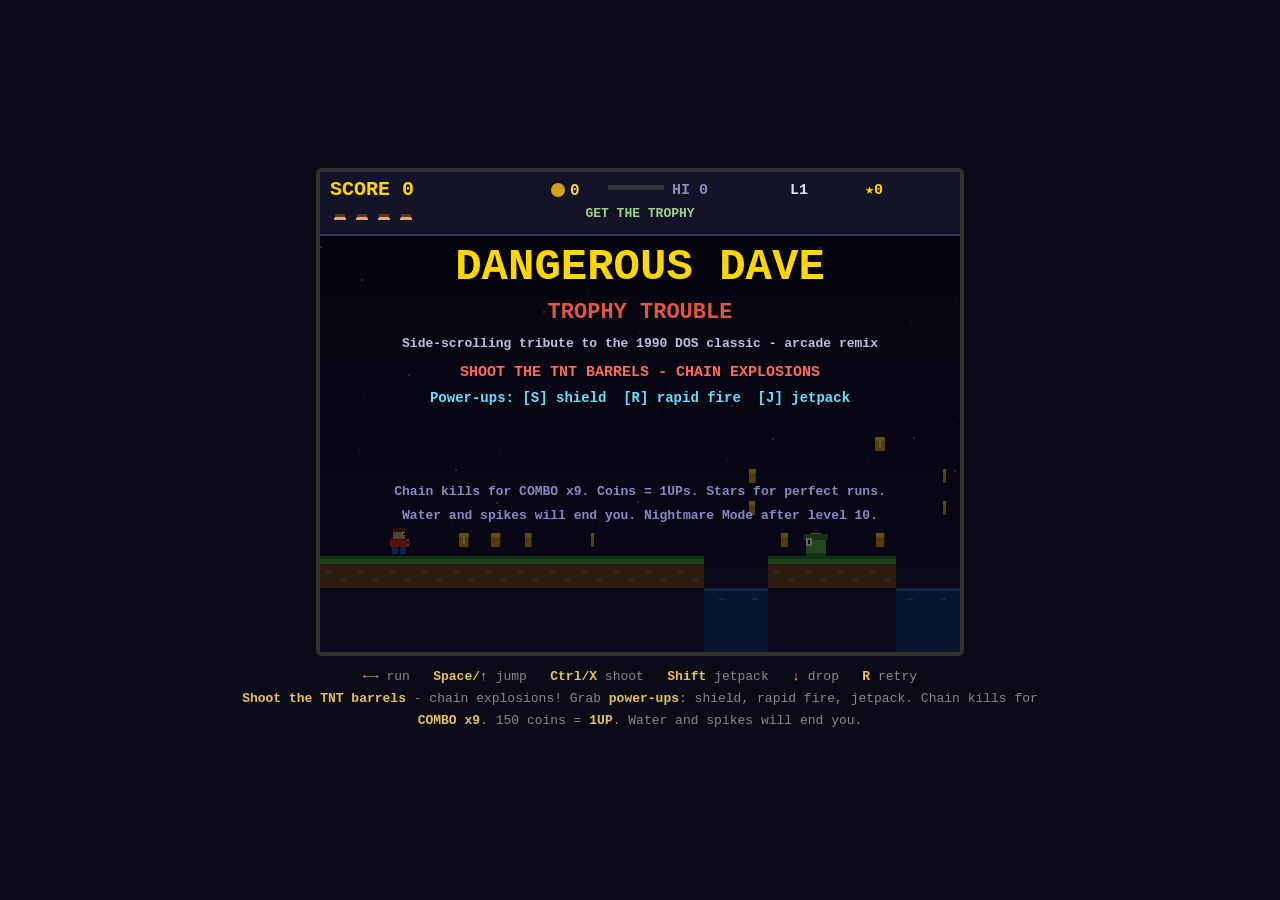
==== commit f0c0fa8b: "Fix water/spike death, idle dust; add TNT chain explosions, shield & rapid-fire power-ups, taller te" ====
--- a/dangerous-dave/index.html
+++ b/dangerous-dave/index.html
@@ -10,22 +10,21 @@
     min-height:100vh;justify-content:center;gap:10px;user-select:none;}
   canvas{image-rendering:pixelated;image-rendering:crisp-edges;border:4px solid #333;
     border-radius:6px;background:#000;max-width:96vw;max-height:82vh;width:auto;height:auto;}
-  #hint{font-size:13px;color:#888;text-align:center;line-height:1.7;padding:0 10px;max-width:780px;}
+  #hint{font-size:13px;color:#888;text-align:center;line-height:1.7;padding:0 10px;max-width:820px;}
   #hint b{color:#e8c15a;}
 </style>
 </head>
 <body>
 <canvas id="g" width="640" height="480"></canvas>
-<div id="hint"><b>&larr;&rarr;</b> run &nbsp; <b>Space/&uarr;</b> jump &nbsp; <b>Ctrl/X</b> shoot &nbsp; <b>Shift</b> jetpack &nbsp; <b>&darr;</b> drop &nbsp; <b>R</b> retry level &nbsp; <b>P</b> pause &nbsp; <b>M</b> sound
-<br>Chain kills fast for a <b>COMBO MULTIPLIER</b>. Grab every coin. 150 coins = <b>1UP</b>!</div>
+<div id="hint"><b>&larr;&rarr;</b> run &nbsp; <b>Space/&uarr;</b> jump &nbsp; <b>Ctrl/X</b> shoot &nbsp; <b>Shift</b> jetpack &nbsp; <b>&darr;</b> drop &nbsp; <b>R</b> retry
+<br><b>Shoot the TNT barrels</b> - chain explosions! Grab <b>power-ups</b>: shield, rapid fire, jetpack. Chain kills for <b>COMBO x9</b>. 150 coins = <b>1UP</b>. Water and spikes will end you.</div>
 <script>
 "use strict";
 /* ============================================================
-   DANGEROUS DAVE: TROPHY TROUBLE  (arcade remix)
-   Side-scrolling tribute to the 1990 DOS original, rebuilt for
-   modern juice: coins, kill combos, multipliers, stars, 1UPs,
-   particles, screen shake, hit-stop and an endless Nightmare
-   mode after level 10. Grab the trophy, then reach the door.
+   DANGEROUS DAVE: TROPHY TROUBLE  (arcade remix v3)
+   TNT barrels + chain explosions, shield + rapid-fire power-ups,
+   coins, combos, stars, 1UPs, particles, shake, hit-stop,
+   endless Nightmare mode. Grab the trophy, reach the door.
    ============================================================ */
 const canvas = document.getElementById("g");
 const ctx = canvas.getContext("2d");
@@ -55,7 +54,7 @@
   for (let r = 0; r < ROWS; r++) g.push(Array(W).fill(" "));
   for (let c = 0; c < W; c++) g[12][c] = "G";
 
-  const pits = [], hills = [], plats = [], spikes = [];
+  const pits = [], hills = [], plats = [], spikes = [], barrels = [], pickups = [];
   let fires = [];
 
   const tCol = Math.floor(W * (0.60 + rnd() * 0.12));
@@ -76,7 +75,8 @@
       for (let cc = cur; cc < cur + w && cc < W - 1; cc++) g[12][cc] = " ";
       pits.push({ c: cur, w }); cur += w + 1;
     } else if (r < pitChance + hillChance) {
-      const h = 1 + (rnd() < i / 7 ? 1 : 0);
+      let h = 1 + (rnd() < i / 7 ? 1 : 0);
+      if (i >= 7 && rnd() < 0.4 && h < 3) h = 3;          // tall towers late game
       const w = 1 + (rnd() < 0.6 ? 1 : 0);
       for (let cc = cur; cc < cur + w && cc < W - 1; cc++)
         for (let rr = 12 - h; rr <= 11; rr++) g[rr][cc] = "#";
@@ -101,6 +101,19 @@
     if (i >= 4 && !zone(cur) && rnd() < 0.25) fires.push(cur);
   }
 
+  // raised wood walkways from level 4 (adventure routes with coins on top)
+  const forcedPlats = i >= 3 ? 1 + (i >= 6 ? 1 : 0) : 0;
+  for (let n = 0; n < forcedPlats; n++) {
+    for (let tries = 0; tries < 30; tries++) {
+      const c = 14 + Math.floor(rnd() * (W - 34));
+      if (zone(c) || g[12][c] !== "G") continue;
+      if (g[9][c] !== " " || g[9][c + 1] !== " " || g[10][c] !== " " || g[10][c + 1] !== " ") continue;
+      g[10][c] = "-"; g[10][c + 1] = "-";
+      plats.push({ c, w: 2, row: 10, type: "-" });
+      break;
+    }
+  }
+
   // spawn area flat, no hazards
   for (let c = 0; c < 8; c++) { g[12][c] = "G"; for (let rr = 0; rr < 12; rr++) g[rr][c] = " "; }
   fires = fires.filter(c => c >= 10 && !(c >= tCol - 5 && c <= tCol + 5) && !(c >= dCol - 7));
@@ -120,43 +133,71 @@
     if (t !== " " && t !== "-") return;
     coins.push({ x: c * TILE + 16, y: r * TILE + 16 });
   };
-  // ground rows (skip spike cols, zones)
   const spikeCols = {};
   spikes.forEach(s => { for (let cc = s.c; cc < s.c + s.w; cc++) spikeCols[cc] = 1; });
   for (let c = 5; c < dCol - 5; c++) {
     if (spikeCols[c] || (c >= tCol - 4 && c <= tCol + 4)) continue;
     if (g[12][c] === "G" && g[11][c] === " " && rnd() < 0.42) coinAt(c, 11);
   }
-  // arcs over pits
-  pits.forEach(p => {
-    const cc = p.c + Math.floor(p.w / 2);
-    coinAt(cc, 10); coinAt(cc, 9);
-  });
-  // on hill tops
+  pits.forEach(p => { const cc = p.c + Math.floor(p.w / 2); coinAt(cc, 10); coinAt(cc, 9); });
   hills.forEach(h => {
     for (let cc = h.c; cc < h.c + h.w; cc++) if (g[11 - h.h] && g[11 - h.h][cc] === " ") coinAt(cc, 11 - h.h);
   });
-  // on floating platforms
   plats.forEach(p => {
     for (let cc = p.c; cc < p.c + p.w; cc++) if (g[p.row - 1] && g[p.row - 1][cc] === " ") coinAt(cc, p.row - 1);
   });
-  // starter trail to teach the mechanic
   coinAt(4, 11); coinAt(5, 11); coinAt(6, 11);
-  // a few high-risk floating coins mid-level
   for (let n = 0; n < Math.min(2 + Math.floor(i / 3), 5); n++) {
     const c = 15 + Math.floor(rnd() * (W - 40));
     if (zone(c) || g[12][c] !== "G") continue;
     coinAt(c + (rnd() < 0.5 ? 0 : 1), 8);
   }
 
-  // ---- hearts (extra life pickups) ----
+  // columns already used by props (barrels/power-ups/hearts)
+  const usedCols = {};
+  // ---- helper: find a free cell above solid ground for props ----
+  const freeSpot = (minC, maxC) => {
+    for (let tries = 0; tries < 60; tries++) {
+      const c = minC + Math.floor(rnd() * (maxC - minC));
+      if (zone(c) || spikeCols[c] || usedCols[c] || g[12][c] !== "G") continue;
+      if (g[11][c] !== " ") continue;
+      let clear = true;
+      for (let cc = c - 2; cc <= c + 2; cc++) if (spikeCols[cc]) clear = false;
+      if (!clear) continue;
+      return c;
+    }
+    return -1;
+  };
+
+  // ---- TNT barrels (shoot them! chain explosions) ----
+  const barrelN = i >= 1 ? Math.min(1 + Math.floor(i / 3), 4) : 0;
+  for (let n = 0; n < barrelN; n++) {
+    const c = freeSpot(12, W - 14);
+    if (c < 0) continue;
+    const placed = barrels.find(b => Math.abs(b.col - c) < 6);
+    if (placed) continue;
+    usedCols[c] = 1;
+    barrels.push({ col: c, row: 11 });
+  }
+
+  // ---- power-ups: shield (S) and rapid fire (R) ----
+  if (i >= 1) { const c = freeSpot(12, W - 14); if (c >= 0) { usedCols[c] = 1; pickups.push({ col: c, kind: "S" }); } }
+  if (i >= 2 && rnd() < 0.85) { const c = freeSpot(12, W - 14); if (c >= 0) { usedCols[c] = 1; pickups.push({ col: c, kind: "R" }); } }
+  const jets = [];
+  const jetN = i >= 2 ? 1 + (i >= 5 ? 1 : 0) : 0;
+  for (let n = 0; n < jetN; n++) {
+    const c = freeSpot(12, W - 14);
+    if (c < 0) continue;
+    if (pickups.some(p => p.col === c) || barrels.some(b => b.col === c)) continue;
+    usedCols[c] = 1;
+    pickups.push({ col: c, kind: "J" });
+  }
+
+  // ---- hearts (extra life) ----
   const hearts = [];
   if (i >= 1 && rnd() < 0.75) {
-    for (let tries = 0; tries < 40; tries++) {
-      const c = 12 + Math.floor(rnd() * (W - 34));
-      if (zone(c) || g[12][c] !== "G" || spikeCols[c]) continue;
-      hearts.push({ col: c }); break;
-    }
+    const c = freeSpot(12, W - 14);
+    if (c >= 0) { usedCols[c] = 1; hearts.push({ col: c }); }
   }
 
   // ---- enemies ----
@@ -167,6 +208,7 @@
     const c = 10 + Math.floor(rnd() * (W - 24));
     if (c < 9 || (c >= tCol - 4 && c <= tCol + 4) || c >= dCol - 5) continue;
     if (g[12][c] !== "G" || spikeCols[c]) continue;
+    if (barrels.some(b => Math.abs(b.col - c) < 3)) continue;
     foes.push({ kind: "w", fast: i >= 4 && rnd() < 0.4 + i * 0.03, col: c, row: 11 });
     placed++;
   }
@@ -177,43 +219,42 @@
     foes.push({ kind: "g", col: c, row: 5 + Math.floor(rnd() * 3) });
   }
 
-  // ---- jetpacks ----
-  const jets = [];
-  const jetN = i >= 2 ? 1 + (i >= 5 ? 1 : 0) : 0;
-  for (let n = 0; n < jetN; n++) {
-    const c = 12 + Math.floor(rnd() * (W - 34));
-    if (g[12][c] !== "G" || spikeCols[c] || (c >= tCol - 4 && c <= tCol + 4) || c >= dCol - 6) continue;
-    jets.push({ col: c });
-  }
+  // drop any ground coin sitting on a prop column (barrel/power-up/heart)
+  const keptCoins = [];
+  for (const cn of coins) {
+    if (usedCols[Math.floor(cn.x / TILE)] && cn.y > 11 * TILE - 10) continue;
+    keptCoins.push(cn);
+  }
+  coins.length = 0; coins.push(...keptCoins);
 
   return {
     name: LEVEL_NAMES[i],
     w: W, tiles: g,
     spawnCol: 2, trophyCol: tCol, doorCol: dCol,
-    pits, hills, plats, fires, spikes, coins, hearts, foes, jets,
+    pits, hills, plats, fires, spikes, coins, hearts, foes, jets, barrels, pickups,
   };
 }
 /*GEN_END*/
 
 // ---------- runtime state ----------
 let L = null, tiles = [];
-let trophy = null, door = null, jets = [], hearts = [], coins = [];
-let foes = [], bullets = [], flames = [], popups = [], parts = [];
+let trophy = null, door = null, hearts = [], coins = [], barrels = [], pickups = [];
+let foes = [], bullets = [], flames = [], explosions = [], popups = [], parts = [];
 let camX = 0, lvlName = "";
 let levelIdx = 0, endless = false;
 
 const pl = { x: 0, y: 0, w: 18, h: 28, vx: 0, vy: 0, dir: 1, ground: false, coyote: 0,
-             inv: 0, anim: 0, dropT: 0, jet: false, fuel: 0, jetOn: false, cd: 0 };
+             inv: 0, anim: 0, dropT: 0, jet: false, fuel: 0, jetOn: false, cd: 0,
+             shield: false, rapidT: 0 };
 let lives = 3, score = 0, hi = 0;
 let state = "title", stT = 0;
 let doorOpen = false, buzzT = 0;
-let shakeT = 0, freezeT = 0, flashT = 0;
-
-// run stats
+let shakeT = 0, freezeT = 0;
+
 let coinRun = 0, coin1upAt = 150, starsTotal = 0;
 let lvlCoins = 0, deathsLvl = 0, combo = 0, comboT = 0, bestCombo = 0, lvlTime = 0;
 let lastStars = 0;
-try { hi = parseInt(localStorage.getItem("dd_hi3") || "0", 10) || 0; } catch (e) {}
+try { hi = parseInt(localStorage.getItem("dd_hi4") || "0", 10) || 0; } catch (e) {}
 
 // ---------- audio ----------
 let actx = null, muted = false;
@@ -233,10 +274,10 @@
   } catch (e) {}
 }
 const S = {
-  jump:   () => tone(220, .15, .045, 520),
-  coin:   (c) => tone(880 * (1 + Math.min(combo, 8) * 0.06), .06, .045),
-  shoot:  () => tone(880, .06, .03, 300),
-  jet:    () => tone(500, .3, .035, 220),
+  jump:   () => tone(220, .15, .04, 520),
+  coin:   () => tone(880 * (1 + Math.min(combo, 8) * 0.06), .06, .04),
+  shoot:  () => tone(880, .06, .028, 300),
+  jet:    () => tone(500, .3, .03, 220),
   stomp:  () => tone(150, .1, .05, 60),
   hurt:   () => tone(300, .25, .06, 90),
   door:   () => { [523, 659, 784].forEach((f, i) => setTimeout(() => tone(f, .12, .05), i * 90)); },
@@ -245,7 +286,9 @@
   over:   () => { [330, 262, 196, 131].forEach((f, i) => setTimeout(() => tone(f, .2, .06), i * 160)); },
   win:    () => { [523, 659, 784, 1046, 1318, 1568].forEach((f, i) => setTimeout(() => tone(f, .15, .05), i * 110)); },
   oneup:  () => { [659, 880, 1318].forEach((f, i) => setTimeout(() => tone(f, .12, .06), i * 90)); },
-  star:   () => tone(1200, .1, .05, 2400),
+  boom:   () => { tone(160, .35, .09, 40, "sawtooth"); setTimeout(() => tone(70, .4, .08, 30, "sine"), 30); },
+  pickup: () => { [523, 784, 1046].forEach((f, i) => setTimeout(() => tone(f, .1, .05), i * 70)); },
+  shieldPop: () => tone(900, .3, .07, 200, "sine"),
 };
 
 // ---------- input ----------
@@ -268,13 +311,12 @@
 // ---------- level helpers ----------
 const SOLID = { "#": 1, G: 1, B: 1 };
 function tileAt(c, r) {
-  if (c < 0 || c >= L.w || r >= ROWS) return "X";
-  if (r < 0) return " ";
+  if (c < 0 || c >= L.w) return "X";   // side walls
+  if (r < 0 || r >= ROWS) return " ";  // open sky above, VOID below (water!)
   return tiles[r][c];
 }
 function solidAt(c, r) { const t = tileAt(c, r); return t === "X" || SOLID[t] === 1; }
 function platAt(c, r) { return tileAt(c, r) === "-"; }
-function spikeAt(c, r) { return tileAt(c, r) === "S"; }
 
 function loadLevel(i) {
   levelIdx = i;
@@ -283,14 +325,16 @@
   lvlName = L.name;
   trophy = { col: L.trophyCol };
   door = { col: L.doorCol };
-  jets = L.jets.map(j => ({ x: j.col * TILE + 8, y: 10 * TILE + 12, got: false }));
   hearts = L.hearts.map(h => ({ x: h.col * TILE + 6, y: 9 * TILE + 12, got: false }));
   coins = L.coins.map(c => ({ x: c.x, y: c.y, got: false, spin: Math.random() * 6.28 }));
+  barrels = L.barrels.map(b => ({ x: b.col * TILE + 4, y: (b.row + 1) * TILE - 26, w: 24, h: 26, dead: false }));
+  pickups = L.pickups.map(p => ({ x: p.col * TILE + 8, y: (p.row || 11) * TILE - 10, kind: p.kind, got: false, t: Math.random() * 6.28 }))
+    .map(p => { p.y = Math.floor(p.y / TILE) * TILE + 10; return p; });
   foes = L.foes.map(f => f.kind === "w"
     ? { kind: "w", fast: f.fast, x: f.col * TILE + 6, y: 12 * TILE - 28, w: 20, h: 28, vx: 0, vy: 0, dir: -1, dead: false }
     : { kind: "g", x: f.col * TILE + 6, y: f.row * TILE + 8, w: 20, h: 20, t: Math.random() * 6.28, dead: false });
   flames = L.fires.map(c => ({ x: c * TILE + 4, t: Math.random() * 2.4, active: false }));
-  bullets = []; popups = []; parts = [];
+  bullets = []; explosions = []; popups = []; parts = [];
   doorOpen = false; lvlCoins = coins.length; deathsLvl = 0;
   combo = 0; comboT = 0; bestCombo = 0; lvlTime = 0;
   resetPlayer(); resetFoes();
@@ -306,17 +350,28 @@
     else f.dead = false;
   });
 }
-function newGame() { lives = 3; score = 0; endless = false; state = "intro"; stT = 0; loadLevel(0); }
-function saveHi() { if (score > hi) { hi = score; try { localStorage.setItem("dd_hi3", String(hi)); } catch (e) {} } }
+function newGame() {
+  lives = 3; score = 0; endless = false;
+  coinRun = 0; coin1upAt = 150; starsTotal = 0;
+  pl.shield = false; pl.rapidT = 0; pl.jet = false; pl.fuel = 0;
+  state = "intro"; stT = 0; loadLevel(0);
+}
+function saveHi() { if (score > hi) { hi = score; try { localStorage.setItem("dd_hi4", String(hi)); } catch (e) {} } }
 
 // ---------- juice helpers ----------
 function shake(n) { shakeT = Math.max(shakeT, n); }
 function hitstop(n) { freezeT = Math.max(freezeT, n); }
-function addPop(x, y, txt, col) { popups.push({ x, y, txt, col, t: 0.9 }); }
+function addPop(x, y, txt, col) { popups.push({ x, y, txt, col: col || "#fff", t: 0.9 }); }
 function burst(x, y, col, n, spd) {
   for (let i = 0; i < n; i++) {
     const a = Math.random() * 6.28, v = (spd || 120) * (0.4 + Math.random() * 0.8);
-    parts.push({ x, y, vx: Math.cos(a) * v, vy: Math.sin(a) * v - 60, t: 0.5 + Math.random() * 0.3, col });
+    parts.push({ x, y, vx: Math.cos(a) * v, vy: Math.sin(a) * v - 60, t: 0.45 + Math.random() * 0.25, col, grav: 1 });
+  }
+}
+function puff(x, y, col, n) {   // smoke puff: expands, fades, no falling
+  for (let i = 0; i < n; i++) {
+    const a = Math.random() * 6.28, v = (18 + Math.random() * 34);
+    parts.push({ x, y, vx: Math.cos(a) * v, vy: Math.sin(a) * v, t: 0.35 + Math.random() * 0.2, col, grav: 0, grow: true });
   }
 }
 function mult() { return Math.min(combo, 9); }
@@ -324,9 +379,16 @@
 
 function die() {
   if (pl.inv > 0) return;
+  if (pl.shield) {                       // shield absorbs one hit
+    pl.shield = false; pl.inv = 1.6;
+    S.shieldPop(); shake(4);
+    burst(pl.x + pl.w / 2, pl.y + pl.h / 2, "#66e0ff", 16, 170);
+    addPop(pl.x + pl.w / 2, pl.y - 14, "SHIELD DOWN", "#66e0ff");
+    return;
+  }
   lives--; deathsLvl++; combo = 0; comboT = 0;
   S.hurt(); shake(6); hitstop(0.12);
-  burst(pl.x + pl.w / 2, pl.y + pl.h / 2, "#e03028", 14, 160);
+  burst(pl.x + pl.w / 2, pl.y + pl.h / 2, "#e03028", 14, 170);
   if (lives < 0) { state = "over"; S.over(); saveHi(); }
   else { pl.inv = 2; resetFoes(); resetPlayer(); }
 }
@@ -344,11 +406,32 @@
   }
   return hits;
 }
+function overlap(a, b) {
+  return a.x < b.x + b.w && a.x + a.w > b.x && a.y < b.y + b.h && a.y + a.h > b.y;
+}
+// push entity out of a solid rect (barrel). returns "top" if landed on it
+function pushOutRect(e, w, h, b) {
+  if (!overlap(e, b)) return 0;
+  const penX = Math.min(e.x + w - b.x, b.x + b.w - e.x);
+  const penY = Math.min(e.y + h - b.y, b.y + b.h - e.y);
+  if (penX < penY) {
+    const fromLeft = e.x + w - b.x < b.x + b.w - e.x;
+    e.x = fromLeft ? b.x - w : b.x + b.w;
+    if (e.vx) e.vx = 0;
+    return -1;                           // pushed sideways
+  } else {
+    const fromTop = e.y + h - b.y < b.y + b.h - e.y;
+    if (fromTop) { e.y = b.y - h; if (e.vy > 0) e.vy = 0; return 1; }  // landed on top
+    e.y = b.y + b.h; if (e.vy < 0) e.vy = 0;
+    return 0;
+  }
+}
 
 function movePlayer(dt) {
   if (pl.inv > 0) pl.inv -= dt;
   if (pl.dropT > 0) pl.dropT -= dt;
   if (pl.cd > 0) pl.cd -= dt;
+  if (pl.rapidT > 0) pl.rapidT -= dt;
   if (comboT > 0) { comboT -= dt; if (comboT <= 0) combo = 0; }
   lvlTime += dt;
 
@@ -374,11 +457,11 @@
       pl.fuel -= dt;
       if (keys["ArrowUp"] || keys["w"] || keys["W"] || keys[" "]) pl.vy = Math.min(pl.vy - 1300 * dt, -340);
       pl.ground = false; pl.coyote = 0;
-      if (Math.random() < dt * 30) burst(pl.x + pl.w / 2, pl.y + pl.h, "#ff8a2a", 1, 40);
+      if (Math.random() < dt * 26) puff(pl.x + pl.w / 2, pl.y + pl.h, "#ff8a2a", 1);
     }
   } else if (jumpBuf > 0 && (pl.ground || pl.coyote > 0)) {
     pl.vy = -JUMP; pl.ground = false; pl.coyote = 0; jumpBuf = 0; S.jump();
-    burst(pl.x + pl.w / 2, pl.y + pl.h, "#ccc", 3, 40);
+    puff(pl.x + pl.w / 2, pl.y + pl.h, "#d8d0c0", 3);
   }
 
   pl.x += pl.vx * dt;
@@ -386,6 +469,12 @@
   for (const h of hits) {
     if (pl.vx > 0 && pl.x + pl.w > h.c * TILE + 2) pl.x = h.c * TILE - pl.w;
     else if (pl.vx < 0 && pl.x < (h.c + 1) * TILE - 2) pl.x = (h.c + 1) * TILE;
+  }
+  // barrels: solid boxes
+  for (const b of barrels) {
+    if (b.dead) continue;
+    const r = pushOutRect(pl, pl.w, pl.h, b);
+    if (r === 1 && pl.ground === false) { pl.ground = true; puff(pl.x + pl.w / 2, pl.y + pl.h, "#c8b080", 2); }
   }
 
   const prevBottom = pl.y + pl.h;
@@ -403,27 +492,37 @@
     } else {
       if (pl.vy > 0 && prevBottom <= h.r * TILE + 12 && pl.y + pl.h >= h.r * TILE) {
         pl.y = h.r * TILE - pl.h; pl.vy = 0; pl.ground = true;
-        if (wasAir && pl.vy === 0) burst(pl.x + pl.w / 2, pl.y + pl.h, "#c8b080", 4, 50);
+        if (wasAir && pl.vy === 0) puff(pl.x + pl.w / 2, pl.y + pl.h, "#c8b080", 3);
       } else if (pl.vy < 0 && pl.y < (h.r + 1) * TILE) {
         pl.y = (h.r + 1) * TILE; pl.vy = 0;
       }
     }
   }
+  // barrels again after vertical move (landing on top)
+  for (const b of barrels) {
+    if (b.dead) continue;
+    const r = pushOutRect(pl, pl.w, pl.h, b);
+    if (r === 1 && !pl.ground) { pl.ground = true; puff(pl.x + pl.w / 2, pl.y + pl.h, "#c8b080", 2); }
+  }
   if (pl.x < 0) pl.x = 0;
   if (pl.x + pl.w > L.w * TILE) pl.x = L.w * TILE - pl.w;
 
-  // spikes
-  const feetC = Math.floor((pl.x + pl.w / 2) / TILE);
-  const feetR = Math.floor((pl.y + pl.h + 2) / TILE);
-  if (spikeAt(feetC, feetR) && pl.vy >= 0) { pl.y = feetR * TILE - pl.h + 4; die(); }
-
-  if (pl.y > ROWS * TILE + 26) die();
+  // spikes: AABB against spike rects (jumpable - only 14px tall)
+  const footBox = { x: pl.x + 2, y: pl.y + pl.h - 12, w: pl.w - 4, h: 12 };
+  for (const s of L.spikes) {
+    const sr = { x: s.c * TILE + 2, y: 12 * TILE - 14, w: s.w * TILE - 4, h: 14 };
+    if (overlap(footBox, sr)) { die(); break; }
+  }
+
+  // water / fell out of the world
+  if (pl.y + pl.h > ROWS * TILE + 10) die();
 }
 
 function fireBullet() {
   if (pl.cd > 0) return;
-  pl.cd = 0.18; S.shoot();
-  bullets.push({ x: pl.x + (pl.dir > 0 ? pl.w : -6), y: pl.y + 11, dir: pl.dir });
+  pl.cd = pl.rapidT > 0 ? 0.07 : 0.18;
+  S.shoot();
+  bullets.push({ x: pl.x + (pl.dir > 0 ? pl.w : -6), y: pl.y + 11, dir: pl.dir, rapid: pl.rapidT > 0 });
 }
 
 function killFoe(f, byStomp) {
@@ -436,11 +535,39 @@
   const cx = f.x + f.w / 2, cy = f.y + f.h / 2;
   addPop(cx, cy - 12, "+" + pts, mult() >= 3 ? "#ff9a2a" : "#fff");
   if (combo >= 2) addPop(cx, cy - 30, "COMBO x" + mult(), "#ffd700");
-  burst(cx, cy, f.kind === "g" ? "#cfe8ff" : (f.fast ? "#e05545" : "#5cbf4e"), 10, 140);
-  if (byStomp) { pl.vy = -330; pl.y = f.y - pl.h; }
-  S.stomp(); shake(3); hitstop(0.06);
-}
-
+  burst(cx, cy, f.kind === "g" ? "#cfe8ff" : (f.fast ? "#e05545" : "#5cbf4e"), 10, 150);
+  if (byStomp) { pl.vy = -330; pl.y = f.y - pl.h; S.stomp(); }
+  else if (!byStomp) S.stomp();
+  shake(3); hitstop(0.05);
+}
+
+// ---------- explosions ----------
+function explodeBarrel(b) {
+  if (b.dead) return;
+  b.dead = true;
+  const bx = b.x + b.w / 2, by = b.y + b.h / 2;
+  explosions.push({ x: bx, y: by, t: 0, dur: 0.55 });
+  burst(bx, by, "#ff6a2a", 14, 230);
+  burst(bx, by, "#3a3a3a", 10, 160);
+  puff(bx, by - 10, "#999", 6);
+  addScore(50);
+  S.boom(); shake(8); hitstop(0.07);
+  // chain reaction
+  for (const o of barrels) {
+    if (o.dead || o === b) continue;
+    if (Math.hypot(o.x + o.w / 2 - bx, o.y + o.h / 2 - by) < 95) explodeBarrel(o);
+  }
+  // blast kills foes (feeds combo)
+  for (const f of foes) {
+    if (f.dead) continue;
+    if (Math.hypot(f.x + f.w / 2 - bx, f.y + f.h / 2 - by) < 105) killFoe(f, false);
+  }
+  // blast hurts Dave if too close
+  const pcx = pl.x + pl.w / 2, pcy = pl.y + pl.h / 2;
+  if (Math.hypot(pcx - bx, pcy - by) < 58) die();
+}
+
+// ---------- foes ----------
 function moveFoes(dt) {
   for (const f of foes) {
     if (f.dead) continue;
@@ -452,6 +579,11 @@
       let aheadC = Math.floor((f.x + (f.dir > 0 ? f.w + 2 : -2)) / TILE);
       let midR = Math.floor((f.y + f.h / 2) / TILE);
       if (solidAt(aheadC, midR)) f.dir *= -1;
+      // barrels block walkers
+      for (const b of barrels) {
+        if (b.dead) continue;
+        if (overlap(f, b)) { f.x = f.dir > 0 ? b.x - f.w : b.x + b.w; f.dir *= -1; break; }
+      }
       f.x = Math.max(0, Math.min(L.w * TILE - f.w, f.x));
       f.y += f.vy * dt;
       pushOut(f);
@@ -485,9 +617,6 @@
     else if (e.vy < 0 && e.y < (h.r + 1) * TILE - 2) { e.y = (h.r + 1) * TILE; e.vy = 0; }
   }
 }
-function overlap(a, b) {
-  return a.x < b.x + b.w && a.x + a.w > b.x && a.y < b.y + b.h && a.y + a.h > b.y;
-}
 
 function updateFlames(dt) {
   for (const fl of flames) {
@@ -505,7 +634,7 @@
   const v = 25;
   addScore(v);
   addPop(c.x, c.y - 8, "+" + v, "#ffe870");
-  burst(c.x, c.y, "#ffd700", 5, 70);
+  burst(c.x, c.y, "#ffd700", 4, 70);
   S.coin();
   if (coinRun >= coin1upAt) {
     coin1upAt += 150;
@@ -515,7 +644,6 @@
 
 function update(dt) {
   stT += dt;
-  if (msgFlashT > 0) msgFlashT -= dt;
   if (buzzT > 0) buzzT -= dt;
   if (state === "intro") {
     if (stT > 1.2 || enterQueued) { enterQueued = false; state = "play"; }
@@ -525,15 +653,12 @@
     if (stT > 2.6 || enterQueued) {
       enterQueued = false;
       if (levelIdx + 1 >= LEVEL_NAMES.length && !endless) {
-        // beat the game -> endless nightmare continues
         endless = true;
         addPop(VIEWW / 2, HUD + 120, "NIGHTMARE MODE!", "#ff6a6a");
         S.win();
-        state = "intro"; stT = 0;
-        loadLevel(levelIdx + 1);
+        state = "intro"; stT = 0; loadLevel(levelIdx + 1);
       } else {
-        state = "intro"; stT = 0;
-        loadLevel(levelIdx + 1);
+        state = "intro"; stT = 0; loadLevel(levelIdx + 1);
       }
     }
     return;
@@ -547,8 +672,16 @@
   for (const b of bullets) {
     b.x += b.dir * 460 * dt;
     b.life = (b.life || 0) + dt;
-  }
-  bullets = bullets.filter(b => b.life < 0.9 && b.x > camX - 40 && b.x < camX + VIEWW + 40);
+    // hit barrels first (they sit in front of things)
+    for (const bar of barrels) {
+      if (bar.dead) continue;
+      const by = bar.y + bar.h / 2;
+      if (Math.abs(b.x - (bar.x + bar.w / 2)) < 16 && Math.abs(b.y - by) < 20) {
+        b.dead = true; explodeBarrel(bar); break;
+      }
+    }
+  }
+  bullets = bullets.filter(b => !b.dead && b.life < 0.9 && b.x > camX - 40 && b.x < camX + VIEWW + 40);
   for (const b of bullets) {
     for (const f of foes) {
       if (f.dead) continue;
@@ -561,6 +694,9 @@
 
   moveFoes(dt);
   updateFlames(dt);
+
+  for (const ex of explosions) ex.t += dt;
+  explosions = explosions.filter(ex => ex.t < ex.dur);
 
   // coins
   const pcx = pl.x + pl.w / 2, pcy = pl.y + pl.h / 2;
@@ -575,6 +711,24 @@
       h.got = true;
       if (lives < 9) { lives++; addPop(h.x + 8, h.y - 10, "+1 LIFE", "#ff6a6a"); S.oneup(); }
       else addScore(500);
+    }
+  }
+  // power-ups
+  for (const p of pickups) {
+    if (p.got) continue;
+    const py = p.y + 6 + Math.sin(stT * 3 + p.t) * 3;
+    if (Math.abs(pcx - (p.x + 8)) < 24 && Math.abs(pcy - py) < 30) {
+      p.got = true; S.pickup();
+      if (p.kind === "S") {
+        if (pl.shield) addScore(250);
+        else { pl.shield = true; addPop(p.x + 8, p.y - 8, "SHIELD!", "#66e0ff"); burst(p.x + 8, p.y + 6, "#66e0ff", 12, 120); }
+      } else if (p.kind === "R") {
+        pl.rapidT = Math.min(12, pl.rapidT + 8);
+        addPop(p.x + 8, p.y - 8, "RAPID FIRE!", "#ffc800");
+      } else if (p.kind === "J") {
+        pl.jet = true; pl.fuel = Math.min(6, pl.fuel + 5);
+        addPop(p.x + 8, p.y - 8, "JETPACK!", "#ff8a2a");
+      }
     }
   }
   // trophy
@@ -585,16 +739,8 @@
       const pts = 1000 * mult();
       addScore(pts);
       addPop(tx, ty - 20, "TROPHY +" + pts, "#ffd700");
-      burst(tx, ty, "#ffd700", 22, 190);
+      burst(tx, ty, "#ffd700", 24, 200);
       S.door(); shake(5);
-    }
-  }
-  // jetpacks
-  for (const j of jets) {
-    if (j.got) continue;
-    if (Math.abs(pcx - (j.x + 8)) < 24 && Math.abs(pcy - j.y) < 30) {
-      j.got = true; pl.jet = true; pl.fuel = Math.min(6, pl.fuel + 5);
-      addPop(j.x + 8, j.y - 10, "JETPACK!", "#ff8a2a"); S.jet();
     }
   }
 
@@ -604,11 +750,9 @@
     const drect = { x: dx + 2, y: dy, w: 28, h: TILE * 2 };
     if (overlap(pl, drect)) {
       if (doorOpen) {
-        // time bonus
         const par = 22 + levelIdx * 2 + L.w * 0.10;
         const tb = Math.max(0, Math.round((par - lvlTime) * 5));
         if (tb > 0) { addScore(tb); addPop(dx + 16, dy - 16, "TIME +" + tb, "#8ad4ff"); }
-        // stars
         const pct = 1 - (coins.filter(c => !c.got).length / Math.max(1, lvlCoins));
         lastStars = 1;
         if (pct >= 0.6) lastStars = 2;
@@ -626,15 +770,19 @@
   const target = pl.x + pl.w / 2 - VIEWW / 2;
   camX = Math.max(0, Math.min(L.w * TILE - VIEWW, target));
 
-  // popups / particles
-  for (const p of popups) p.t -= dt;
+  for (const p of popups) { p.t -= dt; p.y -= 40 * dt; }
   popups = popups.filter(p => p.t > 0);
-  for (const p of parts) { p.t -= dt; p.x += p.vx * dt; p.y += p.vy * dt; p.vy += 500 * dt; }
+  for (const p of parts) {
+    p.t -= dt;
+    p.x += p.vx * dt;
+    if (p.grav) { p.vy += 520 * dt; p.y += p.vy * dt; }
+    else { p.y += p.vy * dt; p.vx *= (1 - 2 * dt); p.vy *= (1 - 2 * dt); }
+    if (p.grow) { p.vx *= 1.05; p.vy *= 1.05; }
+  }
   parts = parts.filter(p => p.t > 0);
 
   if (keys["p"] || keys["P"]) { state = "pause"; keys["p"] = keys["P"] = false; }
 }
-let msgFlashT = 0;
 
 // ============================== DRAWING ==============================
 function rrect(x, y, w, h, col) { ctx.fillStyle = col; ctx.fillRect(Math.round(x), Math.round(y), w, h); }
@@ -651,12 +799,25 @@
   }
 }
 
+function drawSpikes(c) {
+  const x = c * TILE - camX, y = 12 * TILE - 14;
+  for (let i = 0; i < 4; i++) {
+    const px = x + i * 8;
+    ctx.fillStyle = "#d8d8e8";
+    ctx.beginPath();
+    ctx.moveTo(px + 1, y + 14); ctx.lineTo(px + 4, y); ctx.lineTo(px + 7, y + 14);
+    ctx.closePath(); ctx.fill();
+  }
+  rrect(x, y + 14, TILE, 4, "#6a6a7a");
+}
+
 function drawTiles() {
   const c0 = Math.max(0, Math.floor(camX / TILE) - 1);
   const c1 = Math.min(L.w - 1, c0 + Math.ceil(VIEWW / TILE) + 2);
   for (let r = 0; r < ROWS; r++) for (let c = c0; c <= c1; c++) {
     const ch = tiles[r][c];
-    if (ch === " " || ch === "S") { if (ch === "S") drawSpikes(c); continue; }
+    if (ch === " " ) continue;
+    if (ch === "S") { drawSpikes(c); continue; }
     const x = c * TILE - camX, y = r * TILE;
     if (ch === "#") {
       rrect(x, y, TILE, TILE, "#7a4a2a");
@@ -677,26 +838,15 @@
       rrect(x, y + 28, TILE, 4, "#6e421e");
     }
   }
-  // water
+  // water (bottomless pits = death)
   for (let c = c0; c <= c1; c++) {
     if (tiles[12][c] !== "G") {
       const x = c * TILE - camX;
       rrect(x, ROWS * TILE, TILE, VIEWH - ROWS * TILE, "#12407a");
       rrect(x, ROWS * TILE, TILE, 3, "#2a6ab0");
-      rrect(x + 8 + (Math.floor(stT * 4 + c) % 10), ROWS * TILE + 12, 6, 2, "#2a6ab0");
-    }
-  }
-}
-function drawSpikes(c) {
-  const x = c * TILE - camX, y = 12 * TILE - 12;
-  for (let i = 0; i < 4; i++) {
-    const px = x + i * 8;
-    ctx.fillStyle = "#c8c8d8";
-    ctx.beginPath();
-    ctx.moveTo(px + 1, y + 12); ctx.lineTo(px + 4, y); ctx.lineTo(px + 7, y + 12);
-    ctx.closePath(); ctx.fill();
-  }
-  rrect(x, y + 12, TILE, 4, "#7a7a8a");
+      rrect(x + 8 + (Math.floor(stT * 4 + c) % 10), ROWS * TILE + 10, 6, 2, "#2a6ab0");
+    }
+  }
 }
 
 function drawFlames() {
@@ -728,6 +878,67 @@
   }
 }
 
+function drawBarrels() {
+  for (const b of barrels) {
+    if (b.dead) continue;
+    const x = b.x - camX, y = b.y;
+    rrect(x, y + 4, 24, 22, "#c04830");
+    rrect(x, y + 4, 24, 3, "#8a2a18");
+    rrect(x + 1, y + 12, 22, 5, "#f0d070");       // TNT band
+    rrect(x + 8, y + 13, 8, 3, "#2a2a2a");
+    rrect(x + 2, y + 4, 2, 22, "#8a2a18");
+    rrect(x + 20, y + 4, 2, 22, "#8a2a18");
+    // fuse
+    const fy = y + 4 + Math.sin(stT * 6 + b.x) * 1;
+    rrect(x + 11, fy - 6, 2, 7, "#8a6a2a");
+    ctx.fillStyle = "#ffd700";
+    ctx.beginPath(); ctx.arc(x + 12, fy - 8, 3, 0, 6.28); ctx.fill();
+  }
+}
+
+function drawPickups() {
+  for (const p of pickups) {
+    if (p.got) continue;
+    p.t += 0.05;
+    const bob = Math.sin(p.t * 2.4) * 3;
+    const x = p.x + 8 - camX, y = p.y + 6 + bob;
+    if (p.kind === "S") {
+      // shield bubble icon
+      ctx.fillStyle = "rgba(102,224,255,0.35)";
+      ctx.beginPath(); ctx.arc(x, y, 12, 0, 6.28); ctx.fill();
+      ctx.strokeStyle = "#66e0ff"; ctx.lineWidth = 2;
+      ctx.beginPath(); ctx.arc(x, y, 12, 0, 6.28); ctx.stroke();
+      ctx.fillStyle = "#66e0ff";
+      ctx.beginPath();
+      ctx.moveTo(x, y - 7); ctx.lineTo(x + 6, y - 4); ctx.lineTo(x + 6, y + 2);
+      ctx.lineTo(x, y + 7); ctx.lineTo(x - 6, y + 2); ctx.lineTo(x - 6, y - 4);
+      ctx.closePath(); ctx.fill();
+      ctx.fillStyle = "#d0f6ff";
+      ctx.beginPath();
+      ctx.moveTo(x, y - 4); ctx.lineTo(x + 3, y - 2); ctx.lineTo(x + 3, y + 1);
+      ctx.lineTo(x, y + 4); ctx.lineTo(x - 3, y + 1); ctx.lineTo(x - 3, y - 2);
+      ctx.closePath(); ctx.fill();
+    } else if (p.kind === "R") {
+      ctx.fillStyle = "#ffc800";
+      ctx.beginPath();
+      ctx.moveTo(x + 5, y - 10); ctx.lineTo(x - 3, y + 1); ctx.lineTo(x + 1, y + 1);
+      ctx.lineTo(x - 5, y + 10); ctx.lineTo(x + 4, y - 1); ctx.lineTo(x, y - 1);
+      ctx.closePath(); ctx.fill();
+      ctx.fillStyle = "#fff0a0";
+      ctx.beginPath();
+      ctx.moveTo(x + 3, y - 7); ctx.lineTo(x - 2, y); ctx.lineTo(x, y);
+      ctx.lineTo(x - 3, y + 7); ctx.lineTo(x + 2, y); ctx.lineTo(x, y);
+      ctx.closePath(); ctx.fill();
+    } else if (p.kind === "J") {
+      rrect(x - 7, y - 6, 14, 7, "#d0d0e0");
+      rrect(x - 5, y - 2, 10, 6, "#8a8a9a");
+      rrect(x - 4, y + 4, 8, 4, "#ff8a2a");
+      rrect(x - 3, y + 8, 6, 3, "#ffc800");
+      rrect(x - 7, y - 6, 14, 2, "#fff");
+    }
+  }
+}
+
 function drawHearts() {
   for (const h of hearts) {
     if (h.got) continue;
@@ -752,18 +963,6 @@
   rrect(x + 7, by - 6, 2, 2, "#fff6c0");
   rrect(x + 5, by + 12, 2, 4, "#ffd700");
   rrect(x + 9, by + 12, 2, 4, "#ffd700");
-}
-
-function drawJets() {
-  for (const j of jets) {
-    if (j.got) continue;
-    const x = j.x + 8 - 10 - camX, y = j.y - 8 + Math.sin(stT * 4) * 2;
-    rrect(x + 3, y + 8, 14, 6, "#8a8a9a");
-    rrect(x + 5, y + 2, 10, 8, "#d0d0e0");
-    rrect(x + 7, y + 12, 6, 5, "#ff8a2a");
-    rrect(x + 8, y + 17, 4, 4, "#ffc800");
-    rrect(x + 5, y + 2, 10, 2, "#fff");
-  }
 }
 
 function drawDoor() {
@@ -806,9 +1005,29 @@
   }
 }
 
+function drawExplosions() {
+  for (const ex of explosions) {
+    const p = ex.t / ex.dur;
+    const r = 14 + p * 82;
+    const x = ex.x - camX;
+    ctx.globalAlpha = (1 - p) * 0.9;
+    const g = ctx.createRadialGradient(x, ex.y, 4, x, ex.y, r);
+    g.addColorStop(0, "#fff6c0");
+    g.addColorStop(0.35, "#ffc800");
+    g.addColorStop(0.7, "#ff4a00");
+    g.addColorStop(1, "rgba(120,40,0,0)");
+    ctx.fillStyle = g;
+    ctx.beginPath(); ctx.arc(x, ex.y, r, 0, 6.28); ctx.fill();
+    ctx.globalAlpha = 1;
+  }
+}
+
 function drawBullets() {
-  ctx.fillStyle = "#ffe870";
-  for (const b of bullets) ctx.fillRect(b.x - camX - 2, b.y - 2, 10, 4);
+  for (const b of bullets) {
+    ctx.fillStyle = b.rapid ? "#ff9a2a" : "#ffe870";
+    ctx.fillRect(b.x - camX - 2, b.y - 2, 10, 4);
+    if (b.rapid) { ctx.fillStyle = "#fff"; ctx.fillRect(b.x - camX + 4, b.y - 1, 4, 2); }
+  }
 }
 
 function drawPlayer() {
@@ -826,6 +1045,14 @@
   rrect(x + (pl.dir > 0 ? 12 : 3), y + 6, 3, 3, "#fff");
   rrect(x + (pl.dir > 0 ? 13 : 5), y + 7, 2, 2, "#111");
   rrect(x + (pl.dir > 0 ? 17 : -3), y + 15, 4, 3, "#444");
+  // shield bubble
+  if (pl.shield) {
+    ctx.strokeStyle = "rgba(102,224,255,0.8)";
+    ctx.lineWidth = 2;
+    ctx.beginPath(); ctx.arc(x + 9, y + 14, 20, 0, 6.28); ctx.stroke();
+    ctx.fillStyle = "rgba(102,224,255,0.12)";
+    ctx.beginPath(); ctx.arc(x + 9, y + 14, 20, 0, 6.28); ctx.fill();
+  }
 }
 
 function drawCombo() {
@@ -833,31 +1060,32 @@
   const w = 150;
   const x = VIEWW / 2 - w / 2;
   const frac = Math.min(1, comboT / 2.2);
-  ctx.fillStyle = "rgba(0,0,0,0.5)"; ctx.fillRect(x - 6, HUD + 8, w + 12, 30);
-  ctx.fillStyle = "rgba(0,0,0,0.6)"; ctx.fillRect(x - 6, HUD + 38, w + 12, 6);
+  ctx.fillStyle = "rgba(0,0,0,0.5)"; ctx.fillRect(x - 6, HUD + 8, w + 12, 28);
+  ctx.fillStyle = "rgba(0,0,0,0.6)"; ctx.fillRect(x - 6, HUD + 36, w + 12, 6);
   ctx.fillStyle = mult() >= 5 ? "#ff6a2a" : "#ffd700";
-  ctx.fillRect(x - 6, HUD + 38, (w + 12) * frac, 6);
+  ctx.fillRect(x - 6, HUD + 36, (w + 12) * frac, 6);
   ctx.fillStyle = mult() >= 5 ? "#ff9a5a" : "#ffd700";
   ctx.font = "bold 20px 'Courier New',monospace";
   ctx.textAlign = "center"; ctx.textBaseline = "middle";
-  ctx.fillText("COMBO x" + mult(), VIEWW / 2, HUD + 23);
+  ctx.fillText("COMBO x" + mult(), VIEWW / 2, HUD + 22);
 }
 
 function drawPopups() {
   ctx.textAlign = "center"; ctx.textBaseline = "middle";
   for (const p of popups) {
     ctx.globalAlpha = Math.min(1, p.t / 0.4);
-    ctx.fillStyle = p.col || "#fff";
+    ctx.fillStyle = p.col;
     ctx.font = "bold 14px 'Courier New',monospace";
-    ctx.fillText(p.txt, p.x - camX, p.y - (0.9 - p.t) * 46);
+    ctx.fillText(p.txt, p.x - camX, p.y);
     ctx.globalAlpha = 1;
   }
 }
 function drawParts() {
   for (const p of parts) {
-    ctx.globalAlpha = Math.min(1, p.t / 0.3);
+    ctx.globalAlpha = Math.min(1, p.t / 0.25);
     ctx.fillStyle = p.col;
-    ctx.fillRect(p.x - camX - 1, p.y - 1, 3, 3);
+    const s = p.grow ? 2 + (0.5 - p.t) * 10 : 3;
+    ctx.fillRect(p.x - camX - s / 2, p.y - s / 2, s, s);
     ctx.globalAlpha = 1;
   }
 }
@@ -868,22 +1096,19 @@
   ctx.textAlign = "left"; ctx.textBaseline = "middle";
   ctx.fillStyle = "#ffd700"; ctx.font = "bold 20px 'Courier New',monospace";
   ctx.fillText("SCORE " + score, 10, 18);
-  // coins
   ctx.fillStyle = "#d4a017";
-  ctx.beginPath(); ctx.arc(248, 18, 7, 0, 6.28); ctx.fill();
+  ctx.beginPath(); ctx.arc(238, 18, 7, 0, 6.28); ctx.fill();
   ctx.fillStyle = "#f6d155"; ctx.font = "bold 16px 'Courier New',monospace";
-  ctx.fillText(coinRun, 262, 19);
-  // 1up progress mini-bar
+  ctx.fillText(coinRun, 250, 19);
   const upf = Math.min(1, (coinRun % 150) / 150);
-  ctx.fillStyle = "#333"; ctx.fillRect(300, 12, 60, 6);
-  ctx.fillStyle = "#ff6a6a"; ctx.fillRect(300, 12, 60 * upf, 6);
-  // hi / level
-  ctx.fillStyle = "#8a8ac0"; ctx.font = "bold 16px 'Courier New',monospace";
-  ctx.fillText("HI " + hi, 372, 18);
+  ctx.fillStyle = "#333"; ctx.fillRect(288, 13, 56, 5);
+  ctx.fillStyle = "#ff6a6a"; ctx.fillRect(288, 13, 56 * upf, 5);
+  ctx.fillStyle = "#8a8ac0"; ctx.font = "bold 15px 'Courier New',monospace";
+  ctx.fillText("HI " + hi, 352, 18);
   ctx.fillStyle = "#e0e0f0";
-  ctx.fillText("L" + (levelIdx + 1) + (endless ? "+" : ""), 500, 18);
+  ctx.fillText("L" + (levelIdx + 1) + (endless ? "+" : ""), 470, 18);
   ctx.fillStyle = "#ffd700";
-  ctx.fillText("★" + starsTotal, 560, 18);
+  ctx.fillText("★" + starsTotal, 545, 18);
   // objective
   ctx.fillStyle = doorOpen ? "#ffd700" : "#9ad48a"; ctx.font = "bold 13px 'Courier New',monospace";
   ctx.textAlign = "center";
@@ -896,13 +1121,32 @@
     rrect(15 + i * 22, 42, 10, 3, "#5a3a1a");
   }
   if (lives >= 6) { ctx.fillStyle = "#e0e0f0"; ctx.font = "bold 14px 'Courier New',monospace"; ctx.fillText("x" + (lives + 1), 150, 48); }
-  // jetpack fuel
+  // power-up indicators
+  let px = 320;
+  if (pl.shield) {
+    ctx.fillStyle = "rgba(102,224,255,0.3)";
+    ctx.beginPath(); ctx.arc(px + 6, 48, 7, 0, 6.28); ctx.fill();
+    ctx.strokeStyle = "#66e0ff"; ctx.lineWidth = 1.5;
+    ctx.beginPath(); ctx.arc(px + 6, 48, 7, 0, 6.28); ctx.stroke();
+    px += 24;
+  }
+  if (pl.rapidT > 0) {
+    ctx.fillStyle = "#ffc800";
+    ctx.beginPath();
+    ctx.moveTo(px + 8, 40); ctx.lineTo(px + 2, 47); ctx.lineTo(px + 5, 47); ctx.lineTo(px + 1, 54);
+    ctx.lineTo(px + 9, 47); ctx.lineTo(px + 6, 47); ctx.closePath(); ctx.fill();
+    ctx.fillStyle = "#333"; ctx.fillRect(px - 6, 56, 22, 4);
+    ctx.fillStyle = "#ffc800"; ctx.fillRect(px - 6, 56, 22 * Math.min(1, pl.rapidT / 8), 4);
+    px += 30;
+  }
   if (pl.jet) {
-    ctx.fillStyle = "#333"; ctx.fillRect(230, 44, 70, 8);
+    ctx.fillStyle = "#333"; ctx.fillRect(px, 44, 60, 8);
     ctx.fillStyle = pl.jetOn ? "#ff8a2a" : "#8a8a9a";
-    ctx.fillRect(232, 46, 66 * Math.max(0, pl.fuel / 6), 4);
-  }
-  if (muted) { ctx.fillStyle = "#e05545"; ctx.font = "bold 12px 'Courier New',monospace"; ctx.fillText("MUTED", 580, 48); }
+    ctx.fillRect(px + 2, 46, 56 * Math.max(0, pl.fuel / 6), 4);
+    ctx.fillStyle = "#8a8ac0"; ctx.font = "bold 10px 'Courier New',monospace";
+    ctx.fillText("FUEL", px + 62, 48);
+  }
+  if (muted) { ctx.fillStyle = "#e05545"; ctx.font = "bold 12px 'Courier New',monospace"; ctx.fillText("MUTED", 590, 48); }
 }
 
 function drawOverlay() {
@@ -911,49 +1155,50 @@
   ctx.textAlign = "center"; ctx.textBaseline = "middle";
   if (state === "title") {
     ctx.fillStyle = "#ffd700"; ctx.font = "bold 44px 'Courier New',monospace";
-    ctx.fillText("DANGEROUS DAVE", 320, 110);
+    ctx.fillText("DANGEROUS DAVE", 320, 96);
     ctx.fillStyle = "#e05545"; ctx.font = "bold 22px 'Courier New',monospace";
-    ctx.fillText("TROPHY TROUBLE", 320, 156);
-    ctx.fillStyle = "#c0c0e0"; ctx.font = "bold 14px 'Courier New',monospace";
-    ctx.fillText("Side-scrolling tribute to the 1990 DOS classic - arcade remix", 320, 190);
-    ctx.fillStyle = "#ffd700"; ctx.font = "bold 16px 'Courier New',monospace";
-    ctx.fillText("COMBOS x9  |  STARS  |  COINS = 1UPS  |  NIGHTMARE MODE", 320, 216);
+    ctx.fillText("TROPHY TROUBLE", 320, 140);
+    ctx.fillStyle = "#c0c0e0"; ctx.font = "bold 13px 'Courier New',monospace";
+    ctx.fillText("Side-scrolling tribute to the 1990 DOS classic - arcade remix", 320, 172);
+    ctx.fillStyle = "#ff6a5a"; ctx.font = "bold 15px 'Courier New',monospace";
+    ctx.fillText("SHOOT THE TNT BARRELS - CHAIN EXPLOSIONS", 320, 200);
+    ctx.fillStyle = "#66e0ff"; ctx.font = "bold 14px 'Courier New',monospace";
+    ctx.fillText("Power-ups: [S] shield  [R] rapid fire  [J] jetpack", 320, 226);
     if (Math.floor(stT * 1.5) % 2 === 0) {
       ctx.fillStyle = "#ffffff"; ctx.font = "bold 20px 'Courier New',monospace";
-      ctx.fillText("PRESS ENTER", 320, 270);
+      ctx.fillText("PRESS ENTER", 320, 268);
     }
     ctx.fillStyle = "#8a8ac0"; ctx.font = "bold 13px 'Courier New',monospace";
-    ctx.fillText("Kill enemies fast to build the combo. Grab the trophy, then the door.", 320, 330);
-    ctx.fillText("150 coins = extra life. 3 stars a level = all coins, no deaths.", 320, 354);
+    ctx.fillText("Chain kills for COMBO x9. Coins = 1UPs. Stars for perfect runs.", 320, 320);
+    ctx.fillText("Water and spikes will end you. Nightmare Mode after level 10.", 320, 344);
   } else if (state === "intro") {
     ctx.fillStyle = "#ffd700"; ctx.font = "bold 34px 'Courier New',monospace";
-    ctx.fillText((endless ? "NIGHTMARE " : "LEVEL ") + (levelIdx + 1), 320, 176);
+    ctx.fillText((endless ? "NIGHTMARE " : "LEVEL ") + (levelIdx + 1), 320, 172);
     ctx.fillStyle = "#9ad48a"; ctx.font = "bold 18px 'Courier New',monospace";
-    ctx.fillText(lvlName, 320, 218);
+    ctx.fillText(lvlName, 320, 214);
     if (endless) {
       ctx.fillStyle = "#ff6a6a"; ctx.font = "bold 14px 'Courier New',monospace";
-      ctx.fillText("IT NEVER ENDS. HOW FAR CAN YOU GO?", 320, 250);
+      ctx.fillText("IT NEVER ENDS. HOW FAR CAN YOU GO?", 320, 248);
     } else {
       ctx.fillStyle = "#8a8ac0"; ctx.font = "bold 12px 'Courier New',monospace";
-      ctx.fillText("GRAB THE TROPHY  >  REACH THE DOOR  (3 STARS FOR A PERFECT RUN)", 320, 250);
+      ctx.fillText("GRAB THE TROPHY > REACH THE DOOR > SHOOT THE BARRELS", 320, 248);
     }
   } else if (state === "clear") {
     ctx.fillStyle = "#ffd700"; ctx.font = "bold 34px 'Courier New',monospace";
-    ctx.fillText("LEVEL CLEAR!", 320, 120);
-    // stars
+    ctx.fillText("LEVEL CLEAR!", 320, 110);
     for (let i = 0; i < 3; i++) {
       ctx.fillStyle = i < lastStars ? "#ffd700" : "#444";
       ctx.font = "bold 44px 'Courier New',monospace";
-      ctx.fillText("★", 260 + i * 60, 175);
+      ctx.fillText("★", 260 + i * 60, 168);
     }
     const pct = Math.round(100 * (1 - coins.filter(c => !c.got).length / Math.max(1, lvlCoins)));
     ctx.fillStyle = "#c0c0e0"; ctx.font = "bold 15px 'Courier New',monospace";
-    ctx.fillText("COINS " + pct + "%   DEATHS " + deathsLvl + "   BEST COMBO x" + bestCombo, 320, 235);
+    ctx.fillText("COINS " + pct + "%   DEATHS " + deathsLvl + "   BEST COMBO x" + bestCombo, 320, 228);
     ctx.fillStyle = "#8a8ac0"; ctx.font = "bold 13px 'Courier New',monospace";
-    ctx.fillText("STAR TOTAL: " + starsTotal, 320, 275);
+    ctx.fillText("STAR TOTAL: " + starsTotal, 320, 268);
     if (lastStars === 3) {
       ctx.fillStyle = "#9ad48a"; ctx.font = "bold 15px 'Courier New',monospace";
-      ctx.fillText("PERFECT LEVEL! ALL COINS, NO DEATHS!", 320, 305);
+      ctx.fillText("PERFECT LEVEL! ALL COINS, NO DEATHS!", 320, 298);
     }
   } else if (state === "over") {
     ctx.fillStyle = "#e05545"; ctx.font = "bold 44px 'Courier New',monospace";
@@ -968,17 +1213,17 @@
       ctx.fillText("PRESS ENTER", 320, 330);
     }
   } else if (state === "win") {
-    ctx.fillStyle = "#ffd700"; ctx.font = "bold 44px 'Courier New',monospace";
-    ctx.fillText("YOU BEAT CLYDE!", 320, 140);
+    ctx.fillStyle = "#ffd700"; ctx.font = "bold 40px 'Courier New',monospace";
+    ctx.fillText("YOU BEAT CLYDE!", 320, 130);
     ctx.fillStyle = "#c0c0e0"; ctx.font = "bold 16px 'Courier New',monospace";
-    ctx.fillText("But the nightmare is just beginning...", 320, 196);
+    ctx.fillText("But the nightmare is just beginning...", 320, 184);
     ctx.fillStyle = "#ff6a6a"; ctx.font = "bold 20px 'Courier New',monospace";
-    ctx.fillText("NIGHTMARE MODE UNLOCKED", 320, 240);
+    ctx.fillText("NIGHTMARE MODE UNLOCKED", 320, 228);
     ctx.fillStyle = "#ffd700"; ctx.font = "bold 22px 'Courier New',monospace";
-    ctx.fillText("SCORE " + score, 320, 282);
+    ctx.fillText("SCORE " + score, 320, 268);
     if (Math.floor(stT * 1.5) % 2 === 0) {
       ctx.fillStyle = "#fff"; ctx.font = "bold 18px 'Courier New',monospace";
-      ctx.fillText("PRESS ENTER TO CONTINUE", 320, 340);
+      ctx.fillText("PRESS ENTER TO CONTINUE", 320, 330);
     }
   } else if (state === "pause") {
     ctx.fillStyle = "#fff"; ctx.font = "bold 36px 'Courier New',monospace";
@@ -998,11 +1243,13 @@
   drawTiles();
   drawFlames();
   drawCoins();
+  drawBarrels();
+  drawPickups();
   drawHearts();
   drawTrophy();
-  drawJets();
   drawDoor();
   drawFoes();
+  drawExplosions();
   drawBullets();
   drawParts();
   drawPlayer();
